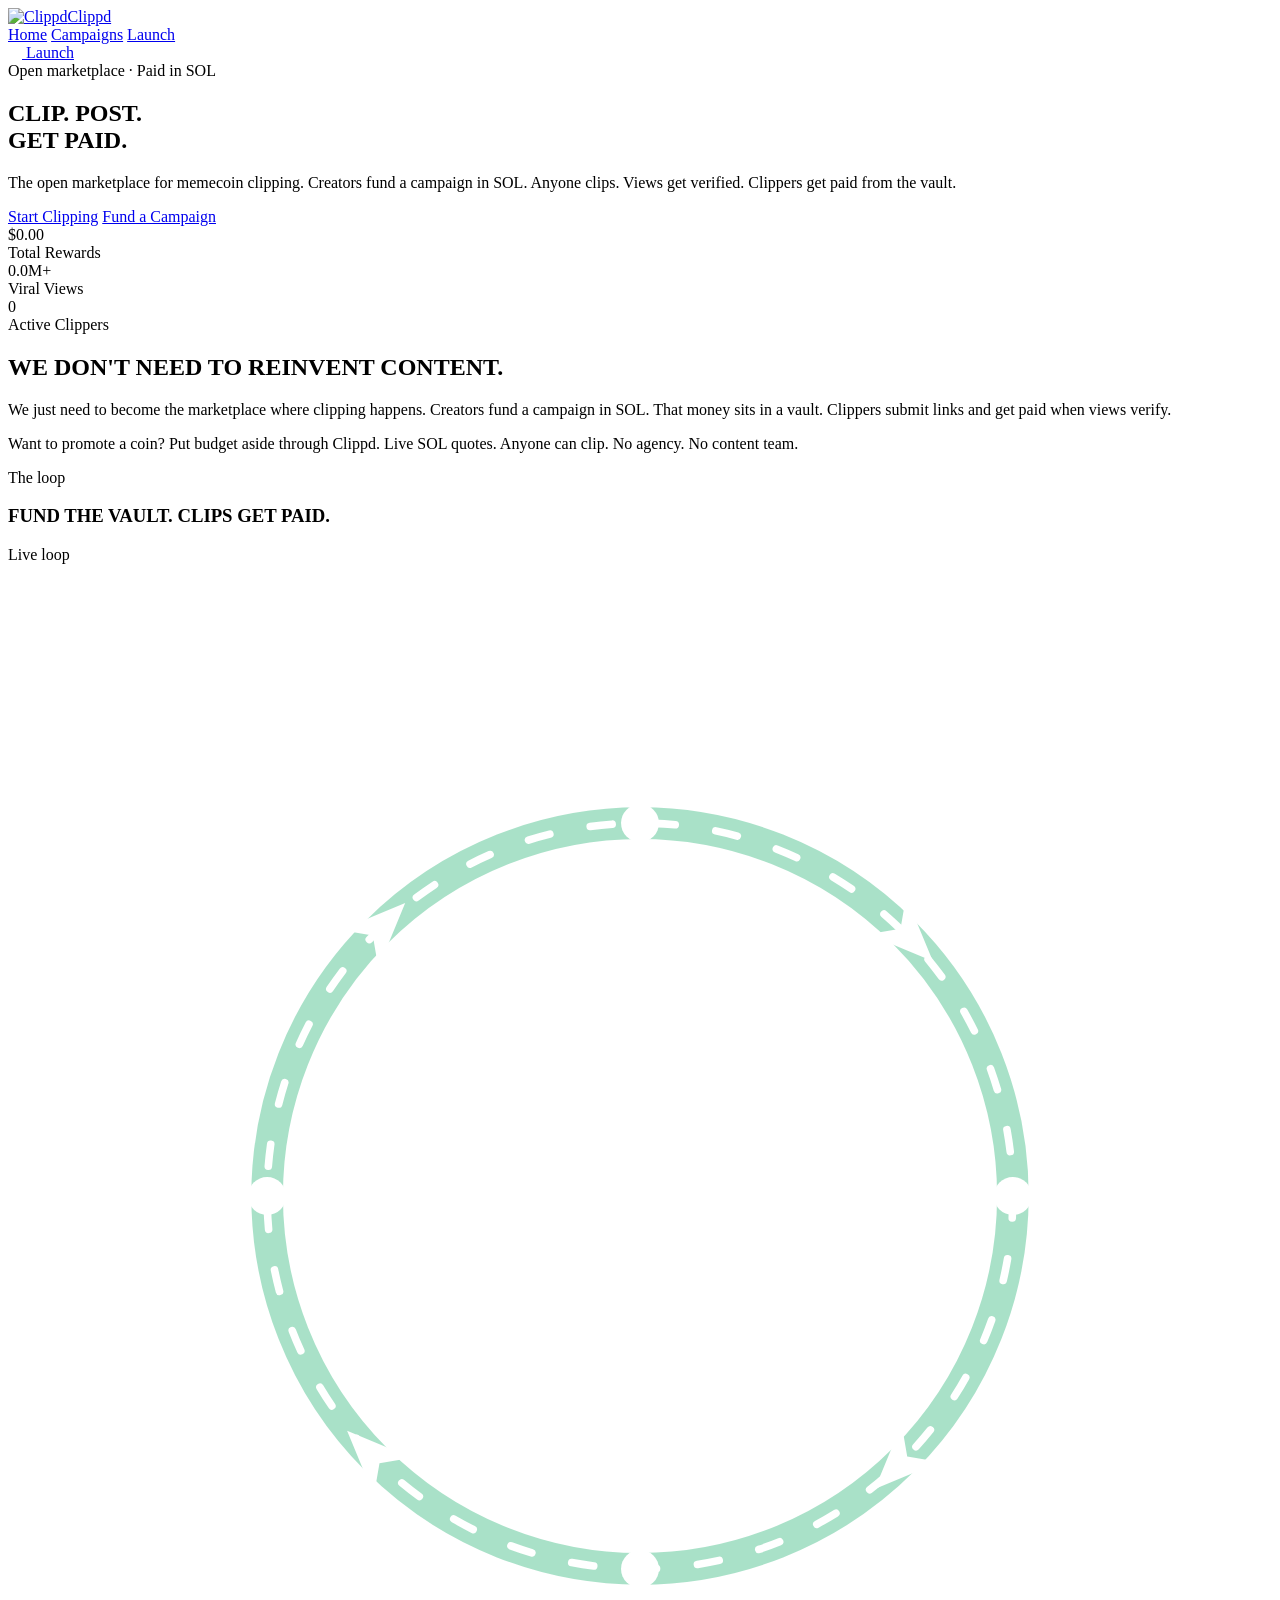
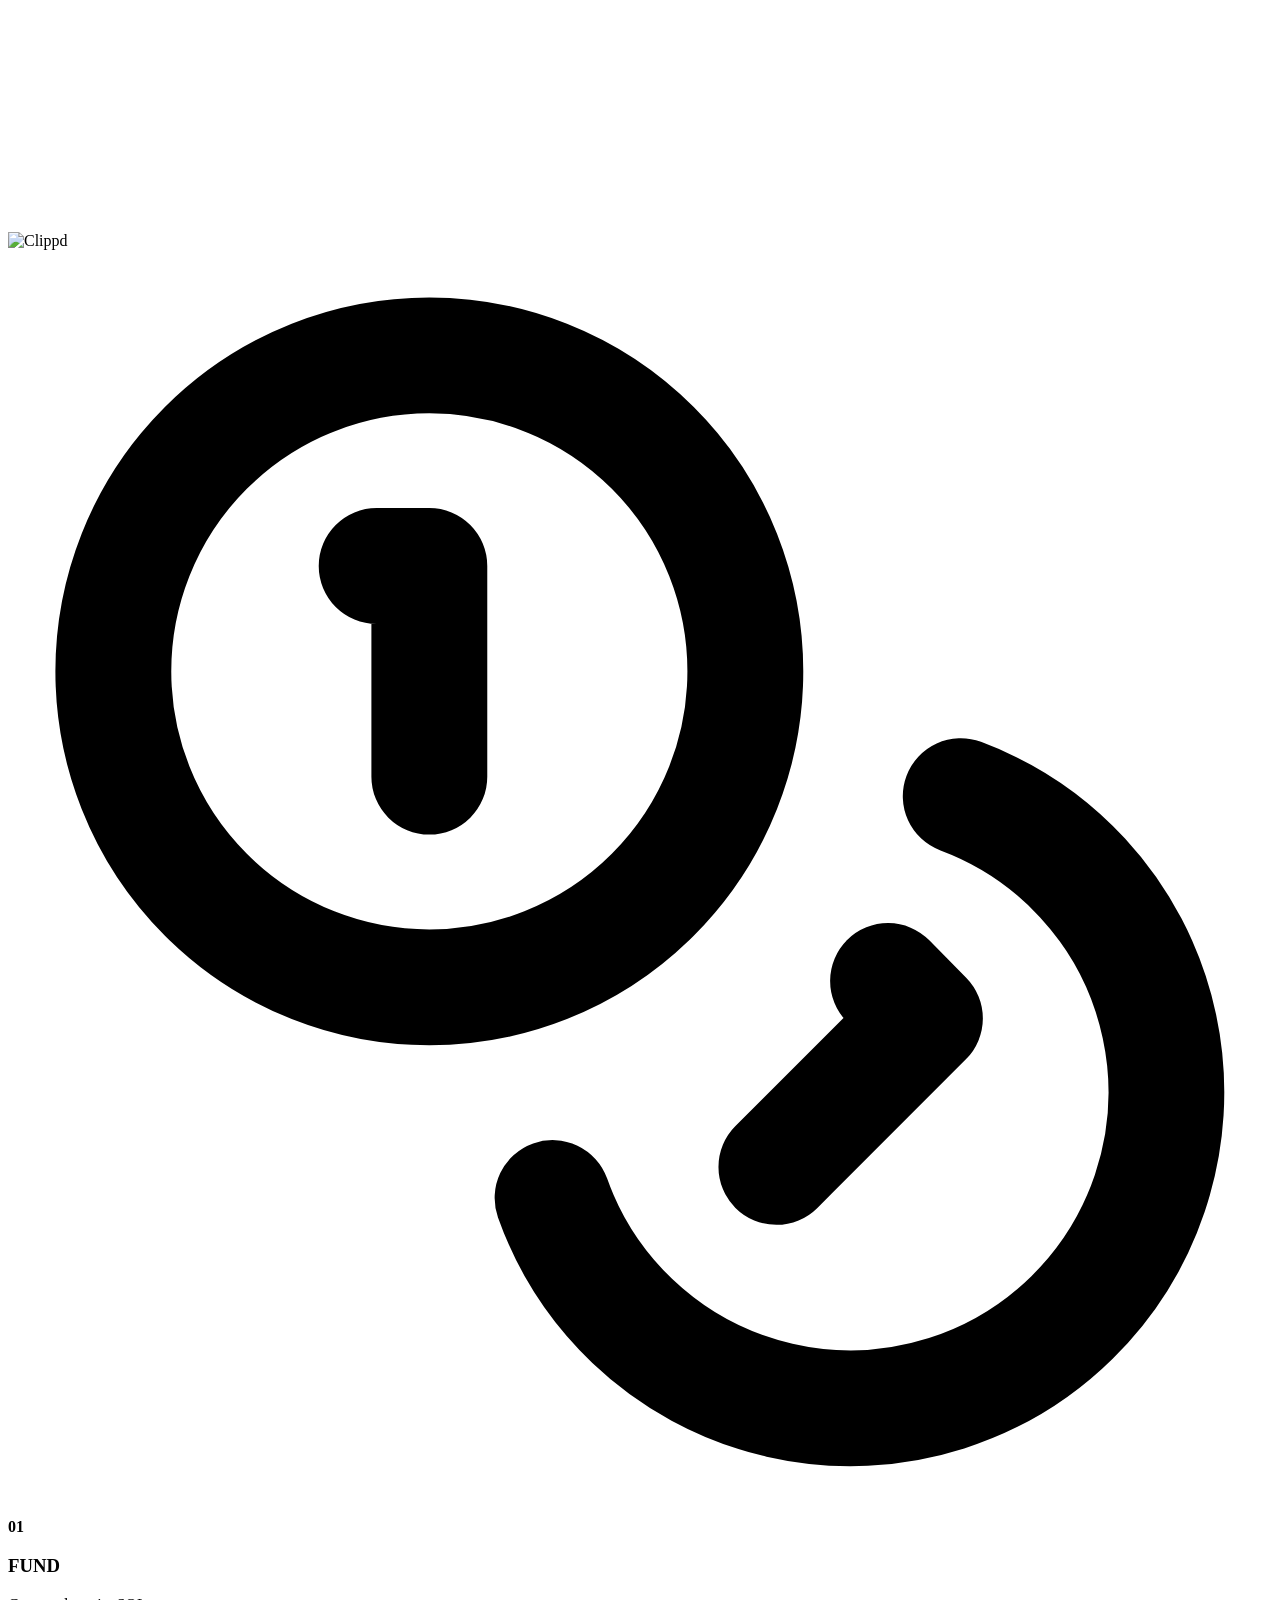
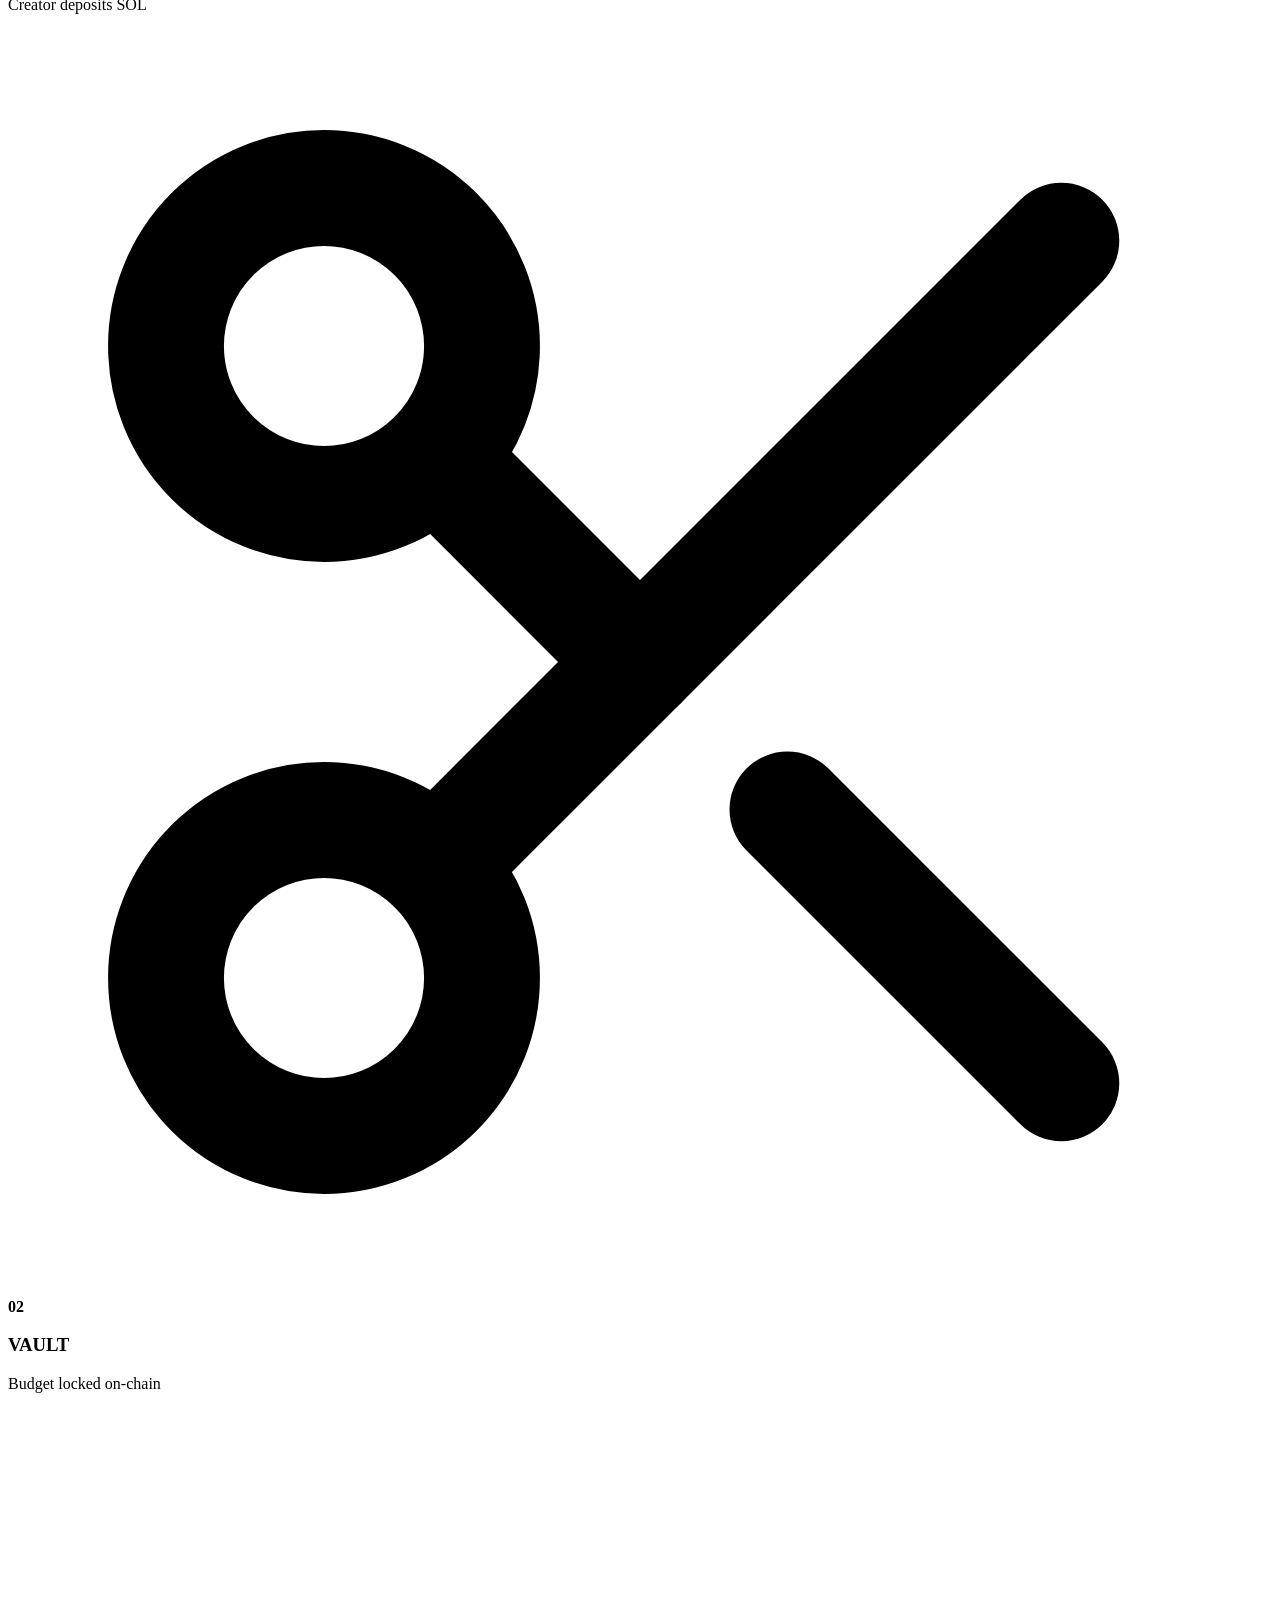
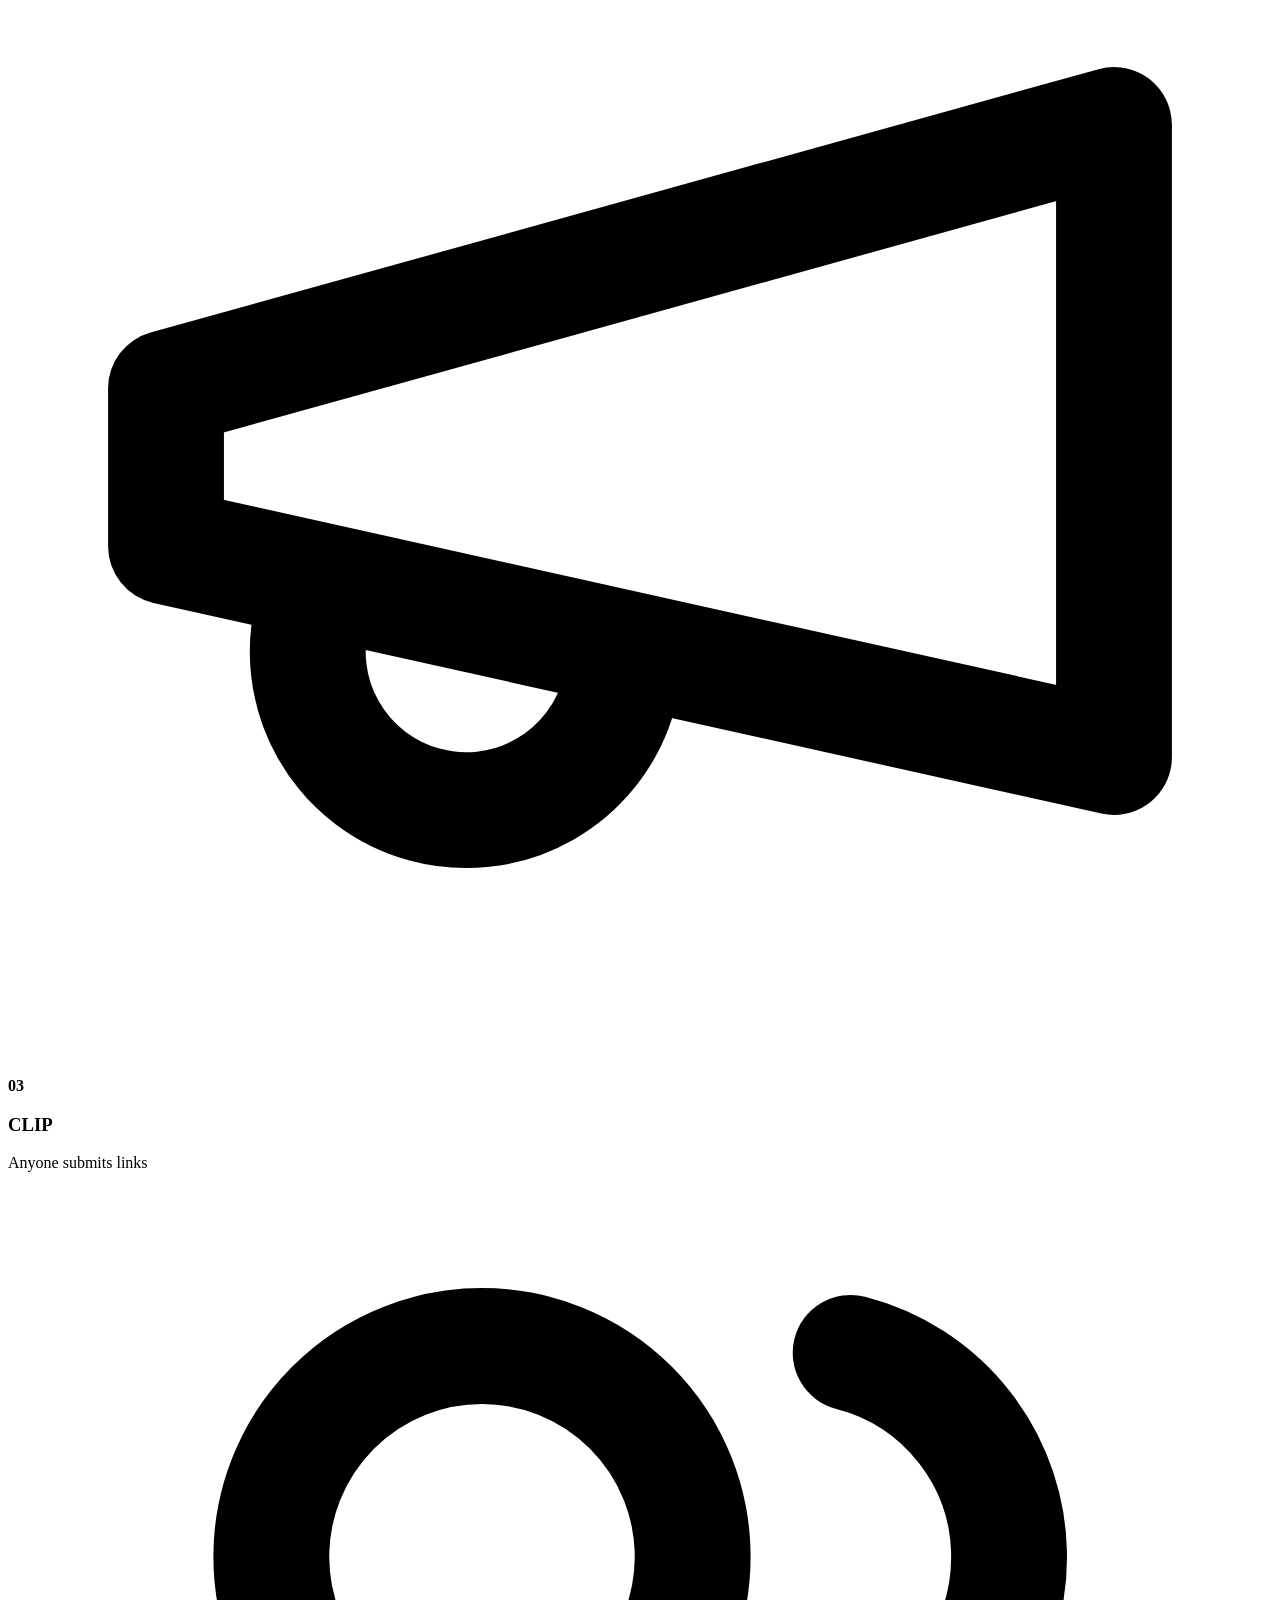
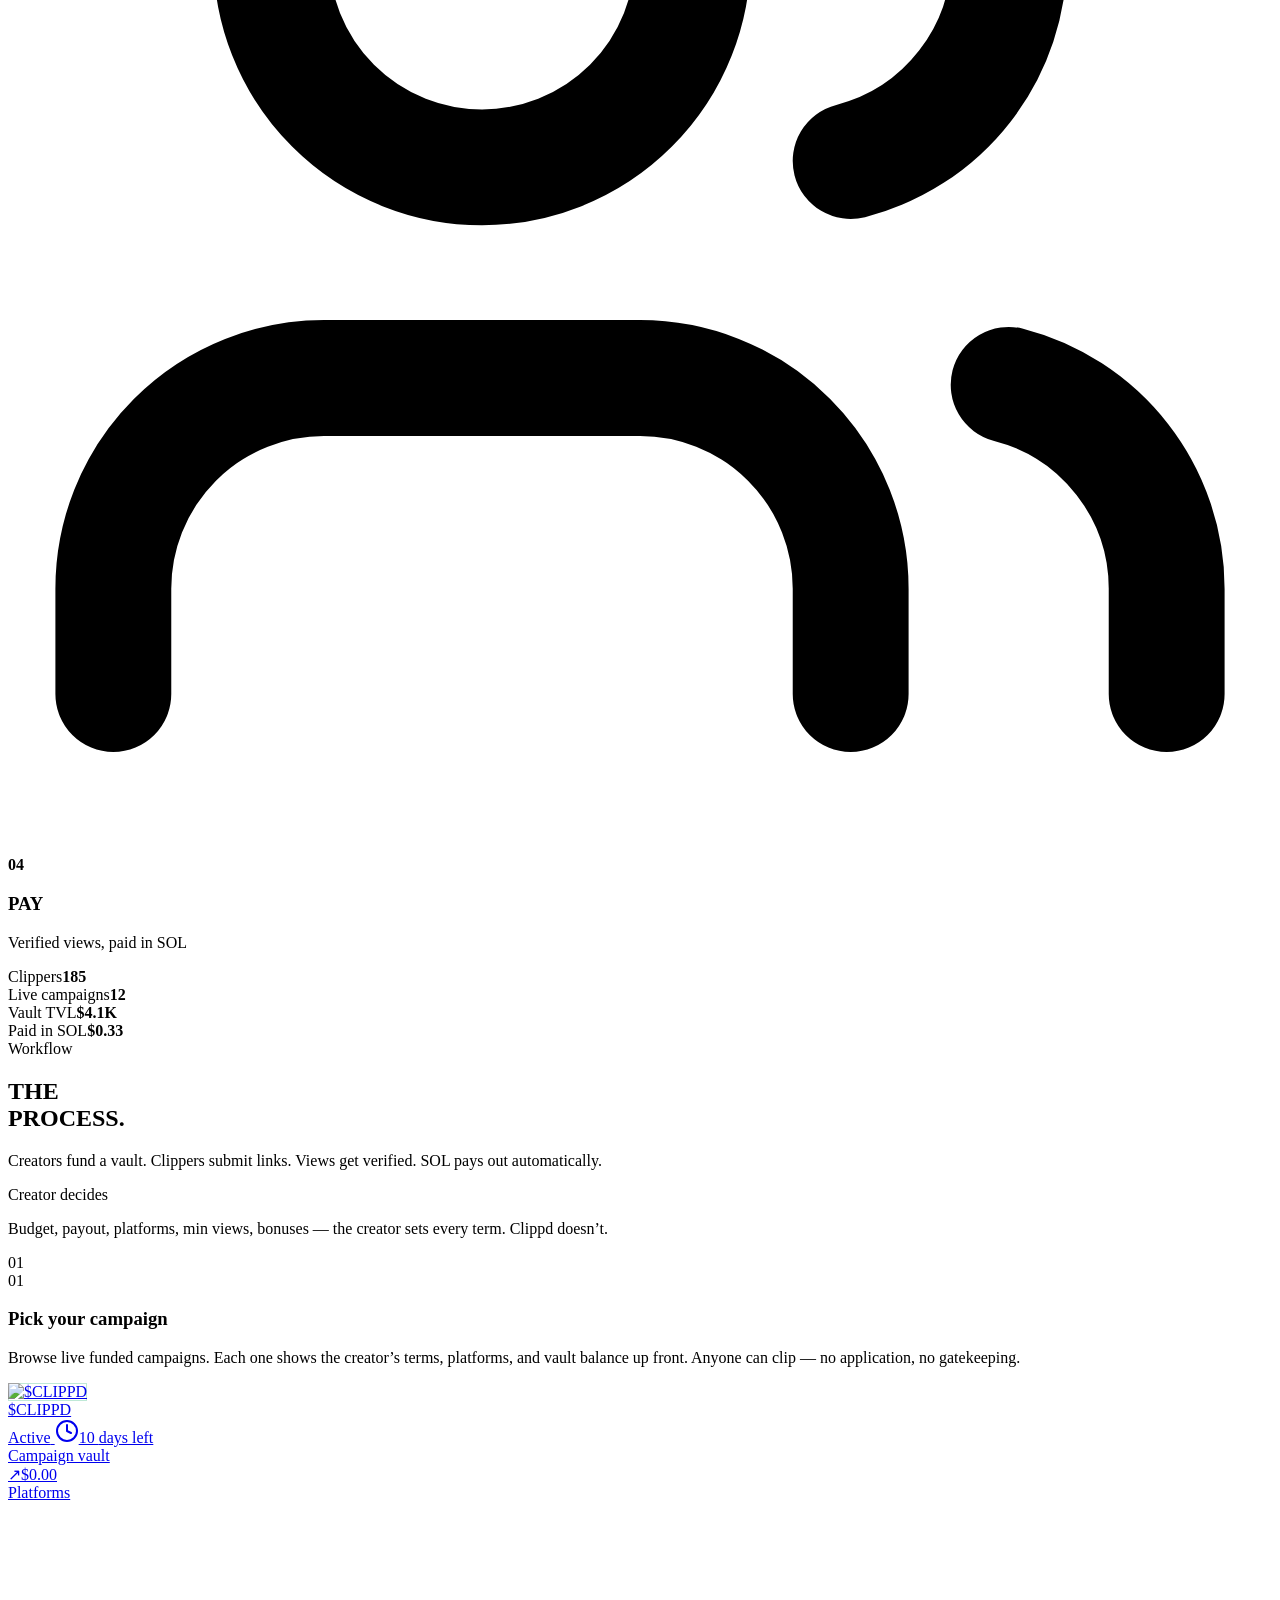
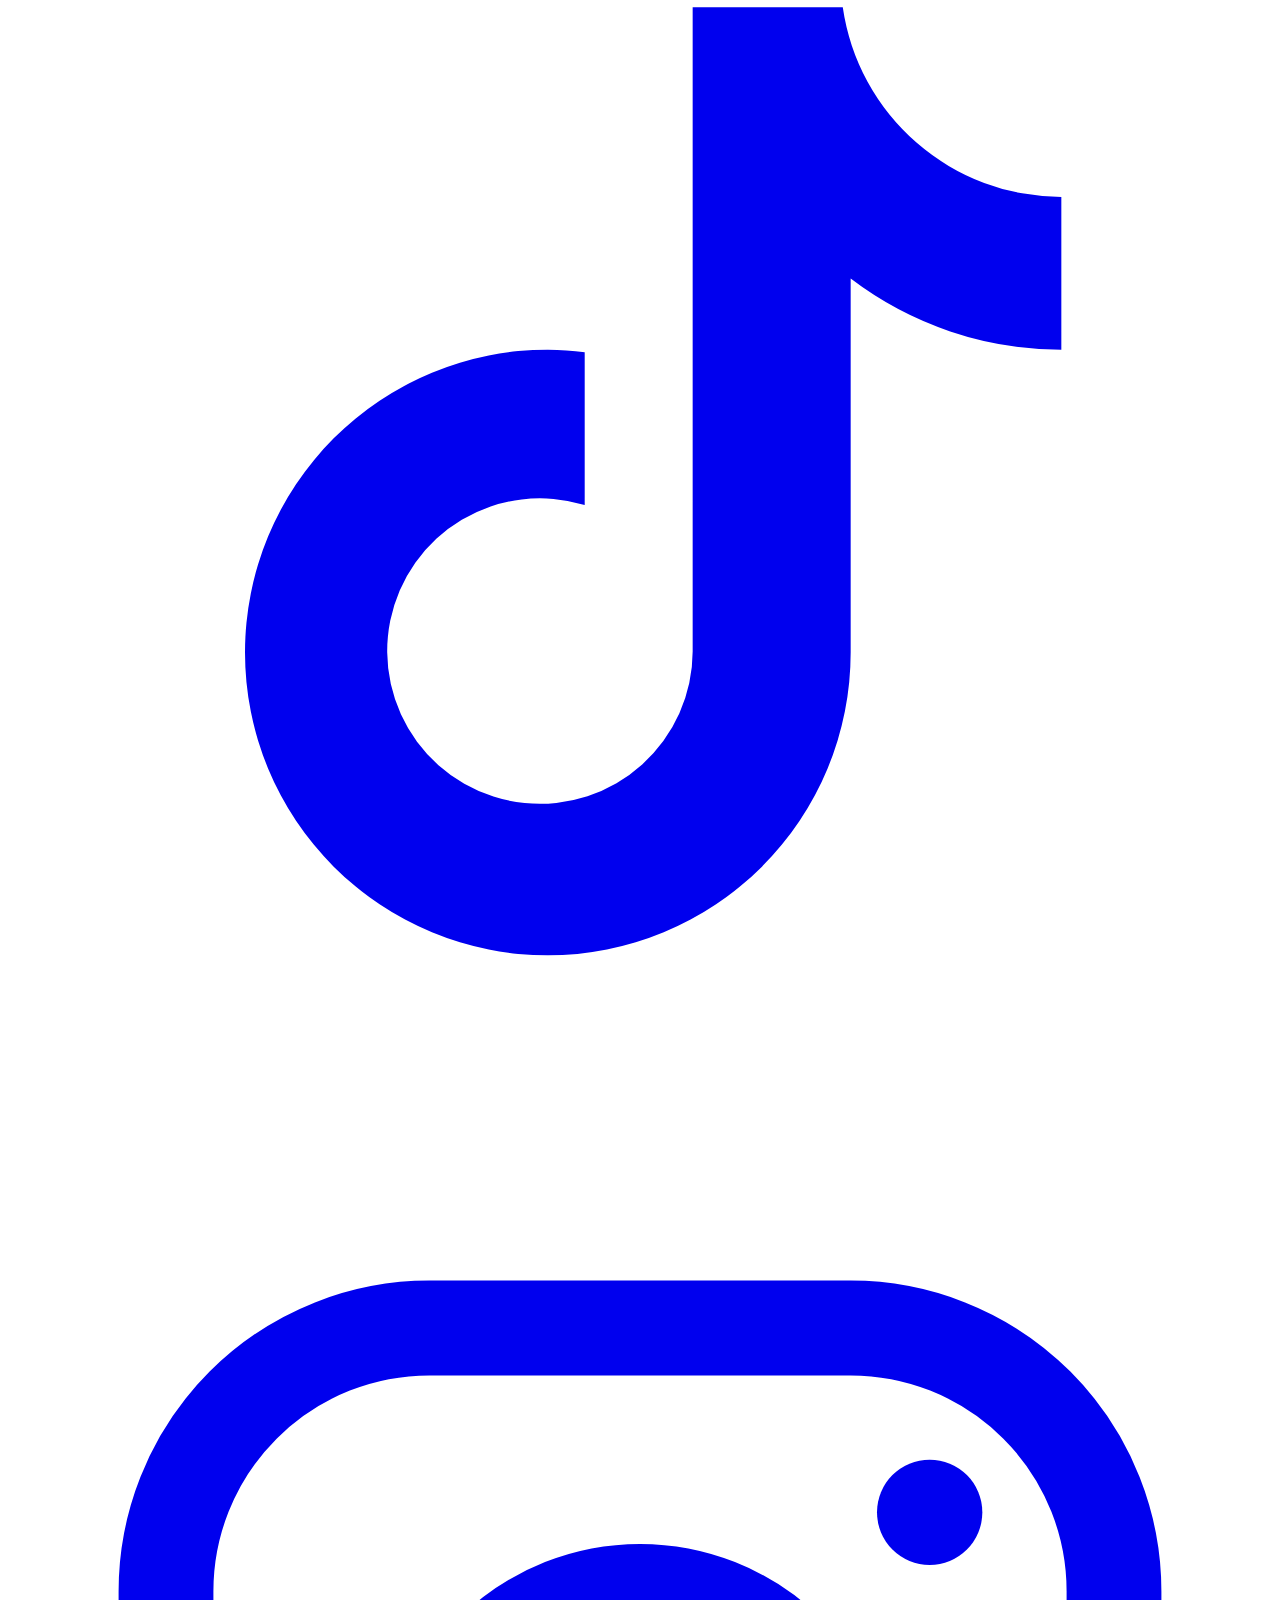
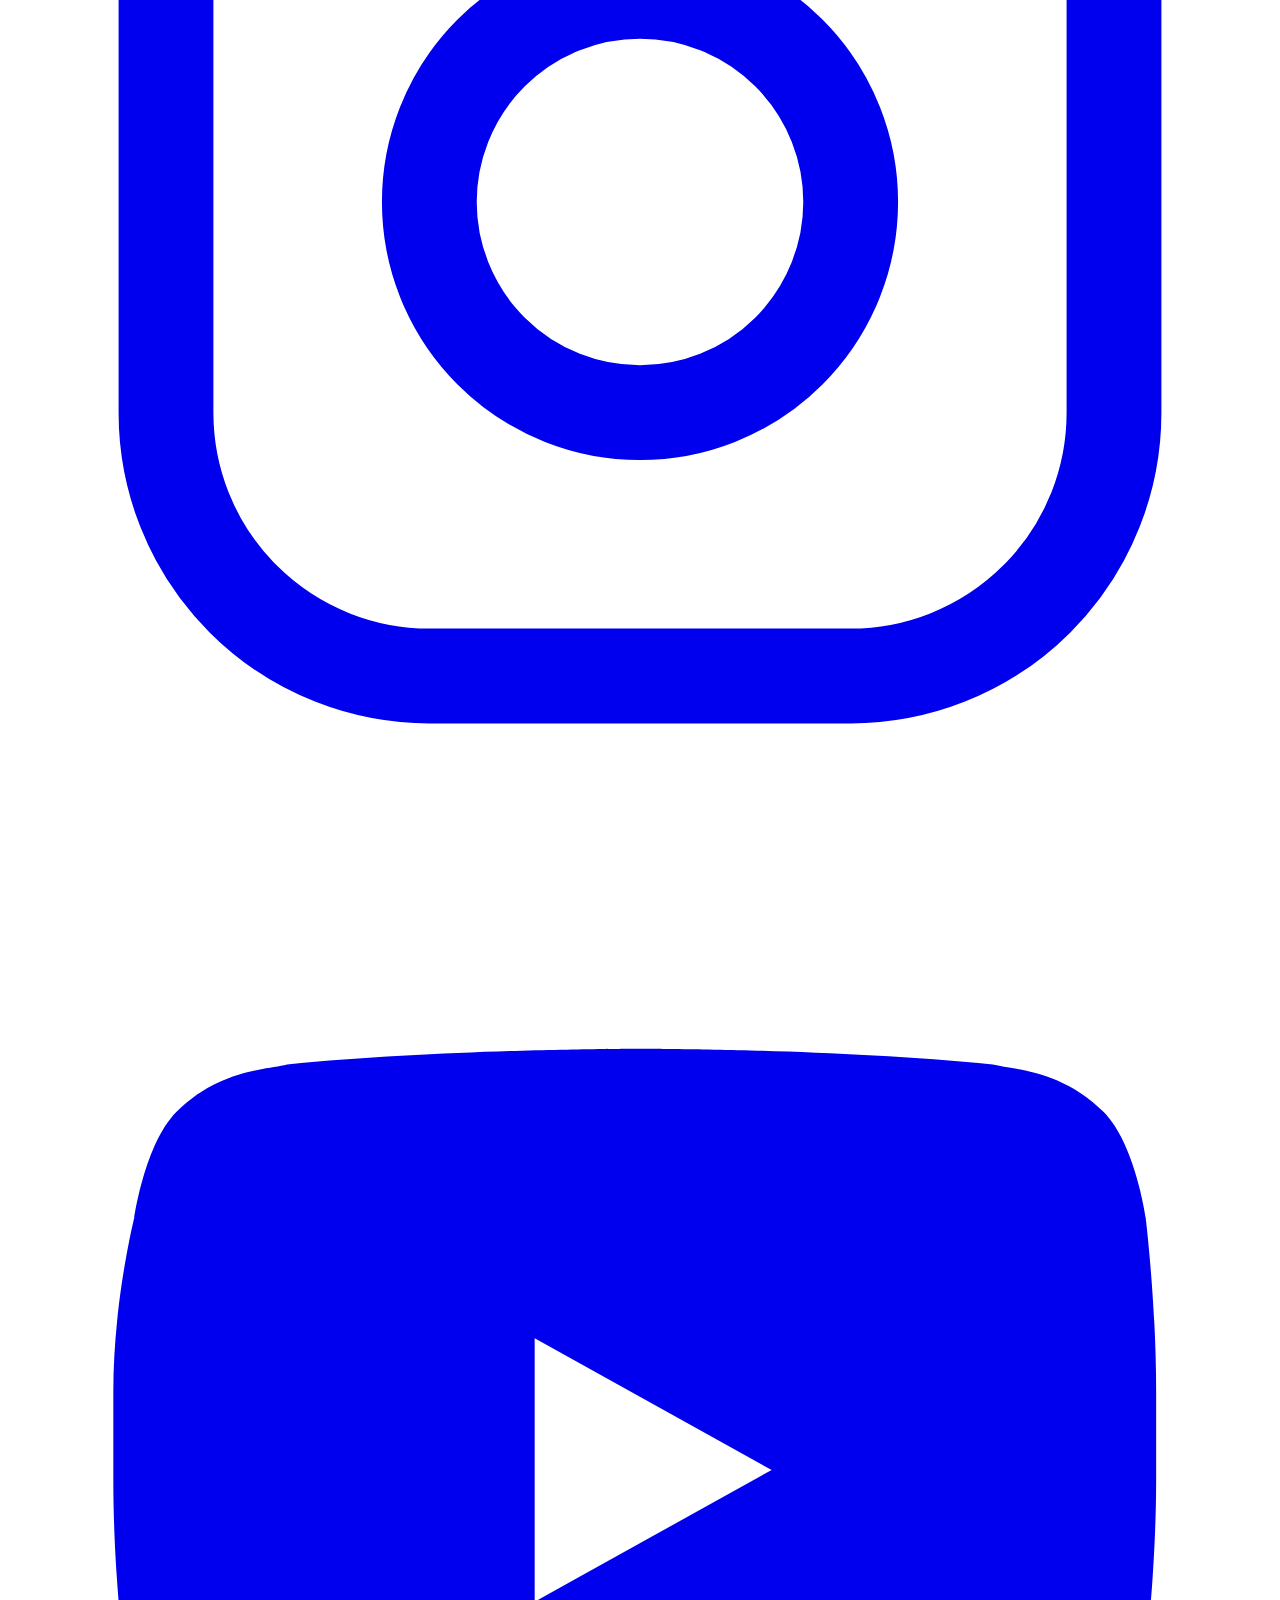
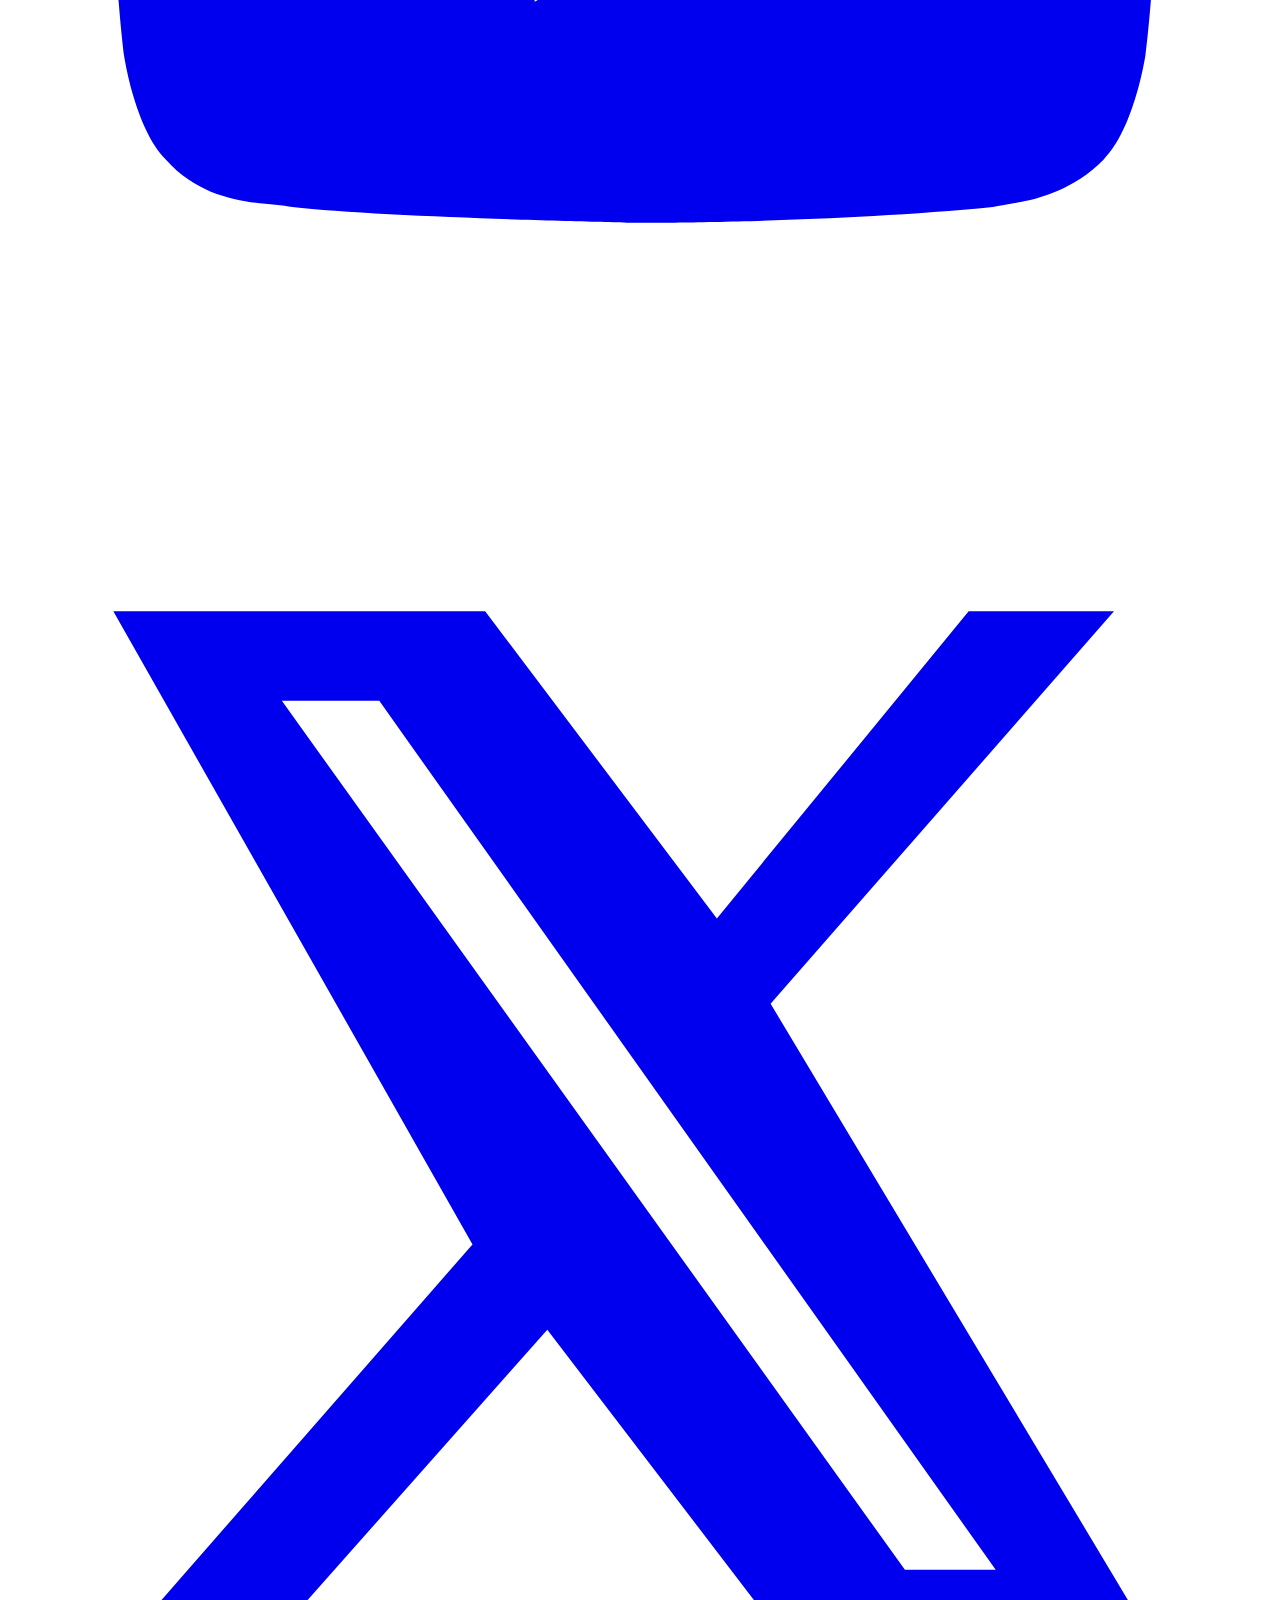
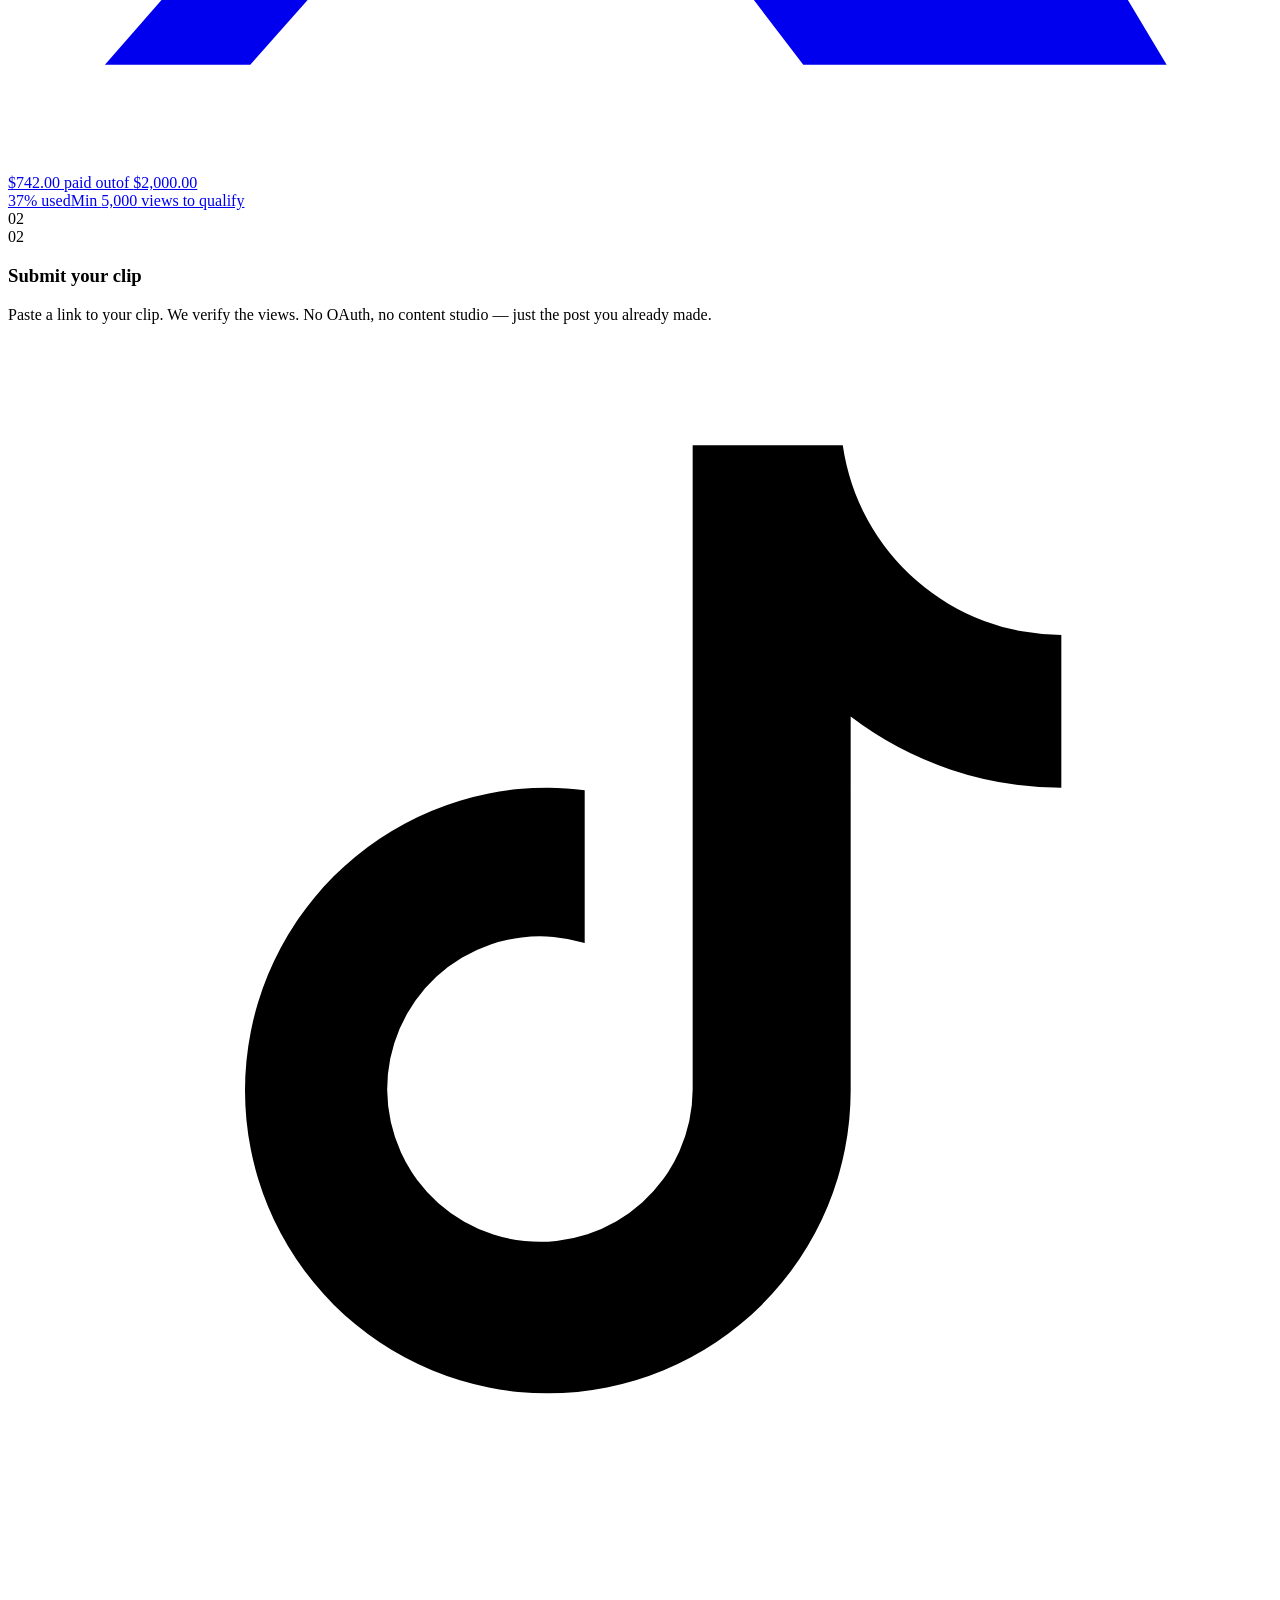
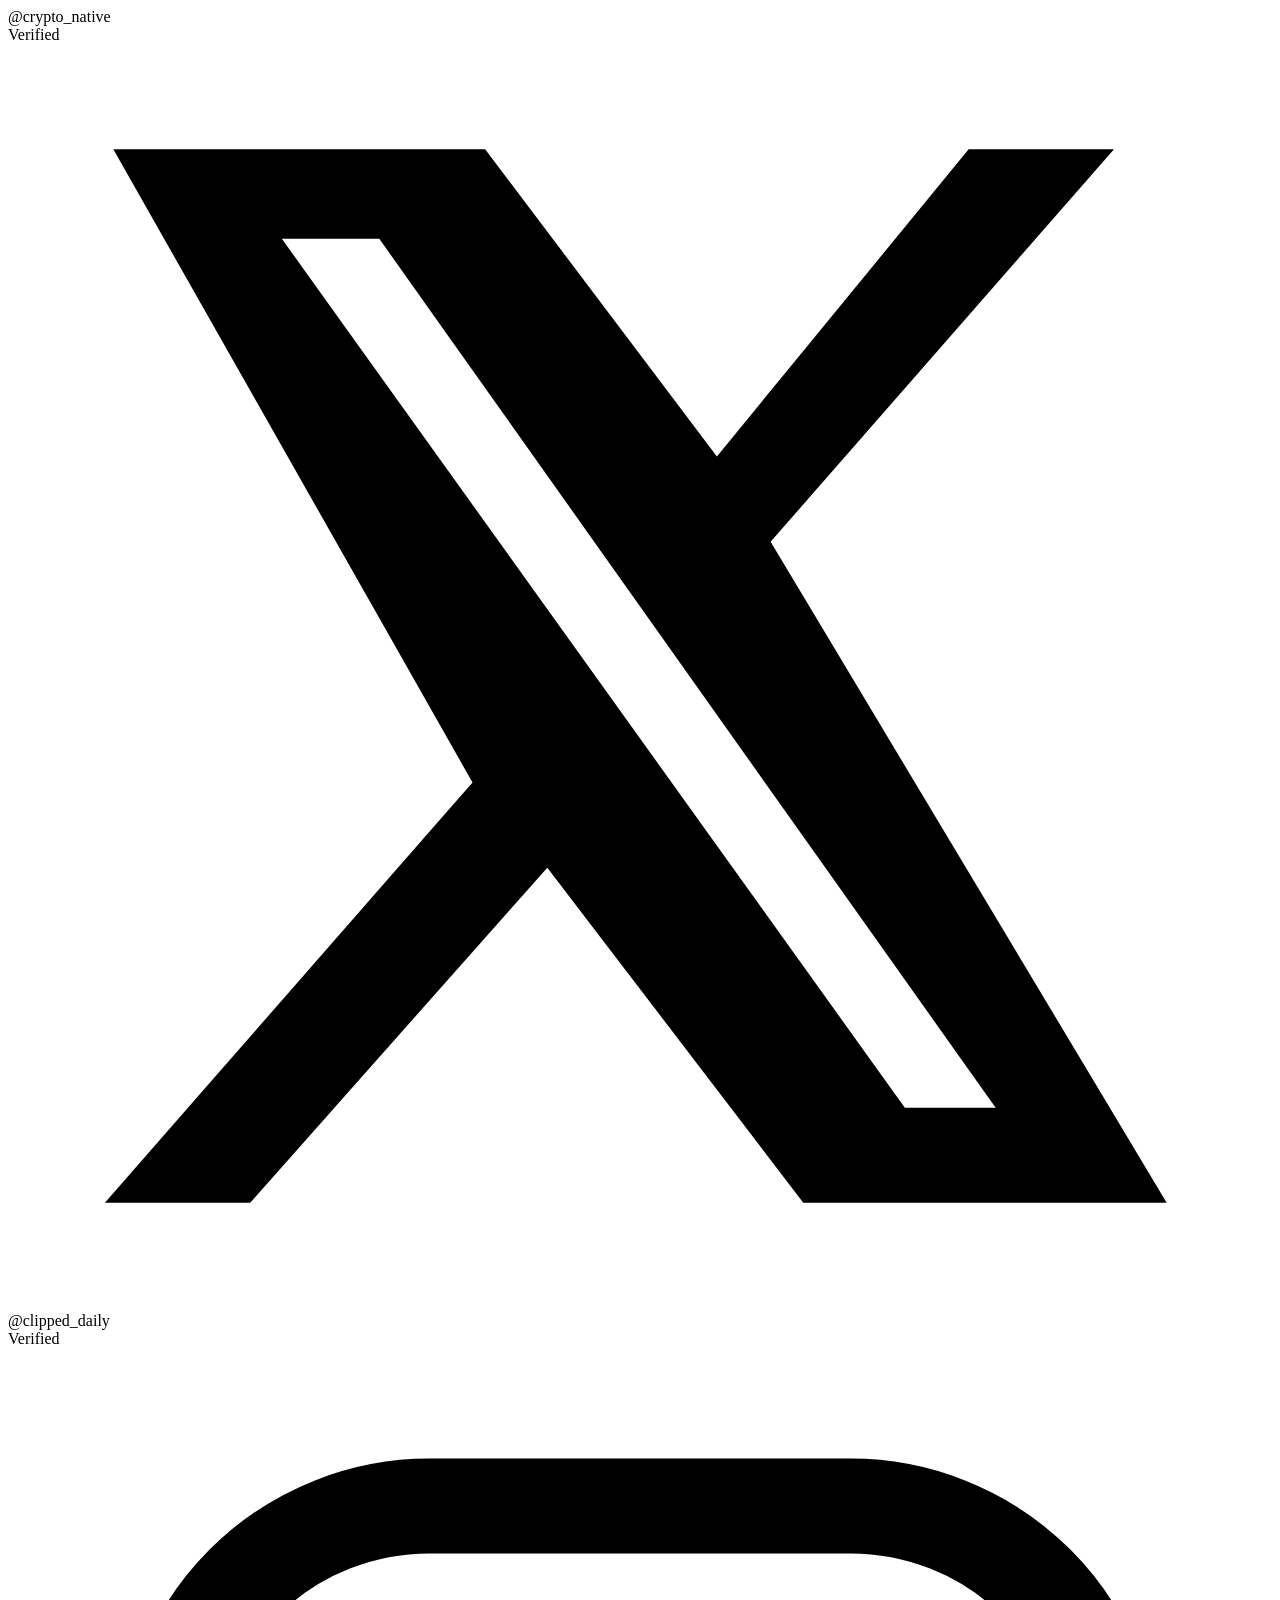
==== onchainclipping.com/onchainclipping.com/index.html @ b51972c8 "campaigns update" ====
<!DOCTYPE html>
<html lang="en">

<head>
    <meta charSet="utf-8" />
    <meta name="viewport" content="width=device-width, initial-scale=1" />
    <link rel="preload" as="image" href="/assets/clippdpfp.png" />
    <link rel="stylesheet" href="/assets/styles-Cb2BMar6.css" data-precedence="default" />
    <link rel="stylesheet" href="/assets/clippd-app.css?v=11" />
    <link rel="stylesheet" href="https://fonts.googleapis.com/css2?family=Plus+Jakarta+Sans:wght@400;500;600;700;800&amp;family=JetBrains+Mono:wght@400;500&amp;display=swap" data-precedence="default" />
    <title>Clippd - The memecoin clipping marketplace</title>
    <meta name="description" content="Fund a campaign in SOL. Anyone clips. Views get verified. Clippers get paid from the vault." />
    <link rel="canonical" href="https://getclippd.fun/" />
    <meta property="og:url" content="https://getclippd.fun/" />
    <meta property="og:title" content="Clippd - The memecoin clipping marketplace" />
    <meta property="og:description" content="Open marketplace for memecoin clipping. Creators fund campaigns in SOL. Clippers submit links and get paid." />
    <meta property="og:type" content="website" />
    <meta property="og:site_name" content="Clippd" />
    <meta name="twitter:card" content="summary_large_image" />
    <meta name="twitter:site" content="@clippdpump" />
    <meta name="twitter:creator" content="@clippdpump" />
    <link rel="icon" href="/assets/clippdpfp.png" type="image/png" />
    <link rel="preconnect" href="https://fonts.googleapis.com" />
    <link rel="preconnect" href="https://fonts.gstatic.com" crossorigin="anonymous" />
    <meta name="twitter:title" content="Clippd - The memecoin clipping marketplace">
    <meta name="twitter:description" content="Fund a campaign in SOL. Anyone clips. Views get verified. Clippers get paid from the vault.">
    <meta property="og:image" content="https://getclippd.fun/assets/clippdpfp.png">
    <meta name="twitter:image" content="https://getclippd.fun/assets/clippdpfp.png">
</head>

<body>
    <div class="min-h-screen">
        <header class="mk-nav">
            <div class="mk-nav-inner">
                <a class="mk-brand" href="/"><img src="/assets/clippdpfp.png" alt="Clippd" width="36" height="36"/>Clippd</a>
                <div class="mk-sep"></div>
                <nav class="mk-links">
                    <a class="on" href="/">Home</a>
                    <a href="/campaigns">Campaigns</a>
                    <a href="/launch">Launch</a>
                </nav>
                <div class="mk-nav-right">
                    <a class="mk-x" href="https://x.com/clippdpump" target="_blank" rel="noopener" aria-label="Clippd on X">
                      <img src="/assets/platforms/x.svg" alt="" width="14" height="14"/>
                    </a>
                    <span data-wallet-slot></span>
                    <a class="mk-cta" href="/launch">Launch</a>
                </div>
            </div>
        </header>
    <section class="relative overflow-hidden">
        <div class="grid-bg absolute inset-0 -z-10"></div>
        <div class="pointer-events-none absolute -top-40 left-1/2 -z-10 h-[560px] w-[900px] -translate-x-1/2 rounded-full opacity-40 blur-[130px]" style="background:radial-gradient(circle, var(--primary), transparent 60%)"></div>
        <div class="home-hero mx-auto max-w-7xl px-6 text-center">
                <div class="mx-auto inline-flex items-center gap-2 rounded-full border border-hairline bg-surface/60 px-3 py-1 text-[10px] font-bold uppercase tracking-[0.2em] text-muted-foreground backdrop-blur"><span class="pulse-dot h-1.5 w-1.5 rounded-full bg-primary shadow-[0_0_10px_var(--accent-glow)]"></span>Open marketplace · Paid in SOL</div>
                <h1 class="mx-auto max-w-5xl font-display text-5xl font-extrabold leading-[0.94] tracking-tighter sm:text-6xl md:text-7xl xl:text-8xl">CLIP. POST.<br/><span class="text-brand-dark">GET PAID.</span></h1>
                <p class="mx-auto max-w-2xl text-base leading-relaxed text-muted-foreground sm:text-lg">The open marketplace for memecoin clipping. Creators fund a campaign in SOL. Anyone clips. Views get verified. Clippers get paid from the vault.</p>
                <div class="home-hero-ctas flex flex-col items-center justify-center gap-3 sm:flex-row">
                    <a href="/campaigns" class="group inline-flex items-center justify-center gap-2 rounded-2xl bg-primary px-8 py-4 text-base font-bold text-primary-foreground shadow-[0_0_40px_var(--accent-glow)] transition-all hover:scale-[1.02]">Start Clipping</a>
                    <a href="/launch" class="inline-flex items-center justify-center gap-2 rounded-2xl border border-hairline bg-surface px-8 py-4 text-base font-bold transition-all hover:border-primary/40">Fund a Campaign</a>
                </div>
                <div class="home-hero-stats mx-auto grid max-w-3xl grid-cols-3 gap-6 border-t border-hairline sm:gap-10">
                        <div>
                            <div class="tabular text-3xl font-extrabold tracking-tighter sm:text-4xl"><span>$0.00</span></div>
                            <div class="mt-1 text-[10px] font-bold uppercase tracking-[0.2em] text-muted-foreground">Total Rewards</div>
                        </div>
                        <div>
                            <div class="tabular text-3xl font-extrabold tracking-tighter sm:text-4xl"><span>0.0M+</span></div>
                            <div class="mt-1 text-[10px] font-bold uppercase tracking-[0.2em] text-muted-foreground">Viral Views</div>
                        </div>
                        <div>
                            <div class="tabular text-3xl font-extrabold tracking-tighter sm:text-4xl"><span>0</span></div>
                            <div class="mt-1 text-[10px] font-bold uppercase tracking-[0.2em] text-muted-foreground">Active Clippers</div>
                        </div>
                </div>
        </div>
    </section>
    <section class="flywheel-band" id="flywheel">
        <div class="home-band mx-auto max-w-6xl px-6">
            <h2 class="max-w-5xl font-display text-4xl font-extrabold leading-[.95] tracking-tighter sm:text-5xl md:text-6xl">WE DON&#x27;T NEED TO REINVENT CONTENT.</h2>
            <p class="mt-6 max-w-4xl text-base font-semibold leading-relaxed text-white/95 sm:text-lg">We just need to become the marketplace where clipping happens. Creators fund a campaign in SOL. That money sits in a vault. Clippers submit links and get paid when views verify.</p>
            <p class="mt-5 max-w-4xl text-sm leading-relaxed text-white/80 sm:text-base">Want to promote a coin? Put budget aside through Clippd. Live SOL quotes. Anyone can clip. No agency. No content team.</p>
            <div class="flywheel-card mt-10">
                <div class="mb-5 flex flex-wrap items-start justify-between gap-4">
                    <div>
                        <div class="text-[10px] font-bold uppercase tracking-[0.28em] text-white/70">The loop</div>
                        <h3 class="mt-2 max-w-lg font-display text-2xl font-extrabold leading-none tracking-tighter sm:text-3xl">FUND THE VAULT. CLIPS GET PAID.</h3>
                    </div>
                    <div class="inline-flex items-center gap-2 rounded-full bg-white px-3.5 py-1.5 text-[11px] font-extrabold uppercase tracking-[0.16em] text-[#2c8862]"><span class="pulse-dot h-1.5 w-1.5 rounded-full bg-[#40bd85]"></span>Live loop</div>
                </div>
                <div class="flywheel-stage">
                    <div class="flywheel-well"></div>
                    <svg class="flywheel-orbit" viewBox="0 0 400 400" aria-hidden="true">
                        <circle cx="200" cy="200" r="118" fill="none" stroke="rgba(64,189,133,0.45)" stroke-width="10"></circle>
                        <g class="flywheel-arms">
                            <circle cx="200" cy="200" r="118" fill="none" stroke="#fff" stroke-width="2.4" stroke-dasharray="7 13" stroke-linecap="round"></circle>
                            <g stroke="#fff" stroke-width="3" stroke-linecap="round">
                                <line x1="200" y1="156" x2="200" y2="92"></line>
                                <line x1="244" y1="200" x2="308" y2="200"></line>
                                <line x1="200" y1="244" x2="200" y2="308"></line>
                                <line x1="156" y1="200" x2="92" y2="200"></line>
                            </g>
                            <g fill="#fff">
                                <circle cx="200" cy="82" r="6"></circle>
                                <circle cx="318" cy="200" r="6"></circle>
                                <circle cx="200" cy="318" r="6"></circle>
                                <circle cx="82" cy="200" r="6"></circle>
                            </g>
                            <g fill="#fff">
                                <g transform="translate(283.5 116.5) rotate(135)"><path d="M0 -13 L8.5 7.5 L0 1.5 L-8.5 7.5 Z"></path></g>
                                <g transform="translate(283.5 283.5) rotate(225)"><path d="M0 -13 L8.5 7.5 L0 1.5 L-8.5 7.5 Z"></path></g>
                                <g transform="translate(116.5 283.5) rotate(315)"><path d="M0 -13 L8.5 7.5 L0 1.5 L-8.5 7.5 Z"></path></g>
                                <g transform="translate(116.5 116.5) rotate(45)"><path d="M0 -13 L8.5 7.5 L0 1.5 L-8.5 7.5 Z"></path></g>
                            </g>
                        </g>
                    </svg>
                    <div class="flywheel-halo"></div>
                    <div class="flywheel-hub"><img src="/assets/clippdpfp.png" alt="Clippd" /></div>
                    <div class="flywheel-node flywheel-node-n">
                        <div class="flywheel-node-ico"><svg viewBox="0 0 24 24" fill="none" stroke="currentColor" stroke-width="2.2" stroke-linecap="round" stroke-linejoin="round"><circle cx="8" cy="8" r="6"/><path d="M18.09 10.37A6 6 0 1 1 10.34 18"/><path d="M7 6h1v4"/><path d="m16.71 13.88.7.71-2.82 2.82"/></svg></div>
                        <div><b>01</b><h3>FUND</h3><p>Creator deposits SOL</p></div>
                    </div>
                    <div class="flywheel-node flywheel-node-e">
                        <div class="flywheel-node-ico"><svg viewBox="0 0 24 24" fill="none" stroke="currentColor" stroke-width="2.2" stroke-linecap="round" stroke-linejoin="round"><circle cx="6" cy="6" r="3"/><path d="M8.12 8.12 12 12"/><path d="M20 4 8.12 15.88"/><circle cx="6" cy="18" r="3"/><path d="M14.8 14.8 20 20"/></svg></div>
                        <div><b>02</b><h3>VAULT</h3><p>Budget locked on-chain</p></div>
                    </div>
                    <div class="flywheel-node flywheel-node-s">
                        <div class="flywheel-node-ico"><svg viewBox="0 0 24 24" fill="none" stroke="currentColor" stroke-width="2.2" stroke-linecap="round" stroke-linejoin="round"><path d="m3 11 18-5v12L3 14v-3z"/><path d="M11.6 16.8a3 3 0 1 1-5.8-1.6"/></svg></div>
                        <div><b>03</b><h3>CLIP</h3><p>Anyone submits links</p></div>
                    </div>
                    <div class="flywheel-node flywheel-node-w">
                        <div class="flywheel-node-ico"><svg viewBox="0 0 24 24" fill="none" stroke="currentColor" stroke-width="2.2" stroke-linecap="round" stroke-linejoin="round"><path d="M16 21v-2a4 4 0 0 0-4-4H6a4 4 0 0 0-4 4v2"/><circle cx="9" cy="7" r="4"/><path d="M22 21v-2a4 4 0 0 0-3-3.87"/><path d="M16 3.13a4 4 0 0 1 0 7.75"/></svg></div>
                        <div><b>04</b><h3>PAY</h3><p>Verified views, paid in SOL</p></div>
                    </div>
                </div>
            </div>
            <div class="mt-5 grid grid-cols-2 gap-3 md:grid-cols-4 md:gap-4">
                <div class="flywheel-stat"><span>Clippers</span><strong>185</strong></div>
                <div class="flywheel-stat"><span>Live campaigns</span><strong>12</strong></div>
                <div class="flywheel-stat"><span>Vault TVL</span><strong>$4.1K</strong></div>
                <div class="flywheel-stat"><span>Paid in SOL</span><strong>$0.33</strong></div>
            </div>
        </div>
    </section>
    <section id="how" class="border-t border-hairline">
        <div class="home-process mx-auto grid max-w-7xl gap-10 px-6 lg:grid-cols-[400px_1fr]">
            <div class="lg:sticky lg:top-24 lg:h-fit"><span class="text-[10px] font-bold uppercase tracking-[0.3em] text-muted-foreground">Workflow</span>
                <h2 class="mt-5 font-display text-4xl font-extrabold italic leading-none tracking-tighter sm:text-5xl">THE<br/>PROCESS.</h2>
                <p class="mt-5 max-w-md leading-relaxed text-muted-foreground">Creators fund a vault. Clippers submit links. Views get verified. SOL pays out automatically.</p>
                <div class="mt-6 rounded-3xl border border-hairline bg-surface/50 p-5"><span class="text-[10px] font-bold uppercase tracking-[0.2em] text-muted-foreground">Creator decides</span>
                    <p class="mt-3 text-sm leading-relaxed text-muted-foreground">Budget, payout, platforms, min views, bonuses — the creator sets every term. Clippd doesn’t.</p>
                </div>
            </div>
            <div class="relative">
                <div class="absolute bottom-0 left-8 top-0 hidden w-px bg-hairline md:block"></div>
                <div class="relative home-step last:pb-0">
                    <div class="mb-5 hidden h-12 w-12 items-center justify-center rounded-2xl border-2 border-hairline bg-background font-display text-lg font-extrabold md:absolute md:left-0 md:top-0 md:flex">01</div>
                    <div class="mb-8 md:hidden"><span class="rounded-lg border border-hairline bg-surface px-3 py-1 font-display text-xs font-extrabold">01</span></div>
                    <h3 class="mb-3 font-display text-2xl font-extrabold tracking-tight">Pick your campaign</h3>
                    <p class="mb-6 max-w-lg leading-relaxed text-muted-foreground">Browse live funded campaigns. Each one shows the creator’s terms, platforms, and vault balance up front. Anyone can clip — no application, no gatekeeping.</p>
                    <div class="grid max-w-md gap-4">
                        <a href="/campaigns" class="glass-card glass-card-hover block p-5">
                            <div class="flex items-start gap-3"><img src="/assets/clippdpfp.png" alt="$CLIPPD" class="h-11 w-11 shrink-0 rounded-xl object-cover" style="box-shadow:inset 0 0 0 1px #40bd8555" />
                                <div class="min-w-0 flex-1">
                                    <div class="truncate text-[15px] font-semibold tracking-tight">$CLIPPD</div>
                                    <div class="mt-1 flex items-center gap-2"><span class="inline-flex items-center gap-1 rounded-full bg-emerald-500/12 px-2 py-0.5 text-[10px] font-semibold text-emerald-600 dark:text-emerald-400 ring-1 ring-inset ring-emerald-500/25"><span class="h-1 w-1 rounded-full bg-emerald-500 pulse-dot"></span>Active</span>
                                        <span
                                            class="inline-flex items-center gap-1 text-[11px] text-muted-foreground tabular"><svg xmlns="http://www.w3.org/2000/svg" width="24" height="24" viewBox="0 0 24 24" fill="none" stroke="currentColor" stroke-width="2" stroke-linecap="round" stroke-linejoin="round" class="lucide lucide-clock h-3 w-3"
                                                aria-hidden="true"><circle cx="12" cy="12" r="10"></circle><path d="M12 6v6l4 2"></path></svg>10
                                            <!-- -->days left</span>
                                    </div>
                                </div>
                            </div>
                            <div
                                class="mt-5">
                                <div class="text-[11px] font-medium uppercase tracking-[0.14em] text-muted-foreground">Campaign vault</div>
                                <div class="mt-1 flex items-baseline gap-2 tabular text-3xl font-bold tracking-tight text-emerald-500"><span class="text-lg">↗</span><span>$0.00</span></div>
                    </div>
                    <div class="mt-4">
                        <div class="text-[11px] font-medium uppercase tracking-[0.14em] text-muted-foreground">Platforms</div>
                        <div class="mt-2 flex items-center gap-2.5 text-muted-foreground"><svg viewBox="0 0 24 24" fill="currentColor" class="h-4 w-4" aria-hidden="true"><path d="M20 8.5a6.6 6.6 0 0 1-4-1.35v7.1a5.75 5.75 0 1 1-5.75-5.75c.24 0 .47.02.7.05v2.9a2.9 2.9 0 1 0 2.05 2.78V2h2.85a4.2 4.2 0 0 0 4.15 3.6V8.5Z"></path></svg>
                            <svg
                                viewBox="0 0 24 24" fill="none" class="h-4 w-4" aria-hidden="true" stroke="currentColor" stroke-width="1.8">
                                <rect x="3" y="3" width="18" height="18" rx="5"></rect>
                                <circle cx="12" cy="12" r="4"></circle>
                                <circle cx="17.5" cy="6.5" r="1" fill="currentColor" stroke="none"></circle>
                                </svg><svg viewBox="0 0 24 24" fill="currentColor" class="h-4 w-4" aria-hidden="true"><path d="M21.6 7.2s-.2-1.4-.8-2c-.8-.8-1.7-.8-2.1-.9C15.7 4 12 4 12 4s-3.7 0-6.7.3c-.4.1-1.3.1-2.1.9-.6.6-.8 2-.8 2S2 8.8 2 10.5v1.7c0 1.7.2 3.3.2 3.3s.2 1.4.8 2c.8.9 1.9.8 2.4.9 1.7.2 6.6.3 6.6.3s3.7 0 6.7-.3c.4-.1 1.3-.1 2.1-.9.6-.6.8-2 .8-2s.2-1.6.2-3.3v-1.7c0-1.7-.2-3.3-.2-3.3ZM10 14.5v-5l4.5 2.5-4.5 2.5Z"></path></svg>
                                <svg
                                    viewBox="0 0 24 24" fill="currentColor" class="h-4 w-4" aria-hidden="true">
                                    <path d="M18.244 2H21l-6.52 7.45L22 22h-6.9l-4.86-6.36L4.6 22H1.84l6.98-7.98L2 2h7.06l4.4 5.83L18.24 2Zm-1.21 18.2h1.72L7.05 3.7H5.2l11.83 16.5Z"></path>
                                    </svg>
                        </div>
                    </div>
                    <div class="mt-4 border-t border-hairline pt-3">
                        <div class="flex items-baseline justify-between text-[11px] tabular"><span class="text-muted-foreground"><span class="font-semibold text-foreground">$742.00</span> paid out</span><span class="text-muted-foreground">of <span class="font-semibold text-foreground">$2,000.00</span></span>
                        </div>
                        <div class="mt-1.5 h-1.5 w-full overflow-hidden rounded-full bg-surface">
                            <div class="h-full rounded-full bg-primary transition-all" style="width:37%"></div>
                        </div>
                        <div class="mt-1.5 flex items-center justify-between text-[10px] uppercase tracking-wider text-muted-foreground"><span>37<!-- -->% used</span><span>Min <!-- -->5,000<!-- --> views to qualify</span></div>
                    </div>
                    </a>
            </div>
        </div>
        <div class="relative home-step last:pb-0">
            <div class="mb-5 hidden h-12 w-12 items-center justify-center rounded-2xl border-2 border-hairline bg-background font-display text-lg font-extrabold md:absolute md:left-0 md:top-0 md:flex">02</div>
            <div class="mb-8 md:hidden"><span class="rounded-lg border border-hairline bg-surface px-3 py-1 font-display text-xs font-extrabold">02</span></div>
            <h3 class="mb-3 font-display text-2xl font-extrabold tracking-tight">Submit your clip</h3>
            <p class="mb-6 max-w-lg leading-relaxed text-muted-foreground">Paste a link to your clip. We verify the views. No OAuth, no content studio — just the post you already made.</p>
            <div class="max-w-md space-y-3">
                <div class="flex items-center justify-between rounded-2xl border border-hairline bg-surface/40 p-4">
                    <div class="flex items-center gap-3">
                        <div class="flex h-8 w-8 items-center justify-center rounded-full bg-surface"><svg viewBox="0 0 24 24" fill="currentColor" class="h-3.5 w-3.5" aria-hidden="true"><path d="M20 8.5a6.6 6.6 0 0 1-4-1.35v7.1a5.75 5.75 0 1 1-5.75-5.75c.24 0 .47.02.7.05v2.9a2.9 2.9 0 1 0 2.05 2.78V2h2.85a4.2 4.2 0 0 0 4.15 3.6V8.5Z"></path></svg></div>
                        <span
                            class="text-sm font-bold">@crypto_native</span>
                    </div><span class="rounded px-2 py-1 text-[10px] font-bold uppercase tracking-widest bg-primary/10 text-primary">Verified</span></div>
                <div class="flex items-center justify-between rounded-2xl border border-hairline bg-surface/40 p-4">
                    <div class="flex items-center gap-3">
                        <div class="flex h-8 w-8 items-center justify-center rounded-full bg-surface"><svg viewBox="0 0 24 24" fill="currentColor" class="h-3.5 w-3.5" aria-hidden="true"><path d="M18.244 2H21l-6.52 7.45L22 22h-6.9l-4.86-6.36L4.6 22H1.84l6.98-7.98L2 2h7.06l4.4 5.83L18.24 2Zm-1.21 18.2h1.72L7.05 3.7H5.2l11.83 16.5Z"></path></svg></div>
                        <span
                            class="text-sm font-bold">@clipped_daily</span>
                    </div><span class="rounded px-2 py-1 text-[10px] font-bold uppercase tracking-widest bg-primary/10 text-primary">Verified</span></div>
                <div class="flex items-center justify-between rounded-2xl border border-hairline bg-surface/40 p-4">
                    <div class="flex items-center gap-3">
                        <div class="flex h-8 w-8 items-center justify-center rounded-full bg-surface"><svg viewBox="0 0 24 24" fill="none" class="h-3.5 w-3.5" aria-hidden="true" stroke="currentColor" stroke-width="1.8"><rect x="3" y="3" width="18" height="18" rx="5"></rect><circle cx="12" cy="12" r="4"></circle><circle cx="17.5" cy="6.5" r="1" fill="currentColor" stroke="none"></circle></svg></div>
                        <span
                            class="text-sm font-bold">@ne_reels</span>
                    </div><span class="rounded px-2 py-1 text-[10px] font-bold uppercase tracking-widest border border-hairline text-muted-foreground">Submitted</span></div>
            </div>
        </div>
        <div class="relative home-step last:pb-0">
            <div class="mb-5 hidden h-12 w-12 items-center justify-center rounded-2xl border-2 border-hairline bg-background font-display text-lg font-extrabold md:absolute md:left-0 md:top-0 md:flex">03</div>
            <div class="mb-8 md:hidden"><span class="rounded-lg border border-hairline bg-surface px-3 py-1 font-display text-xs font-extrabold">03</span></div>
            <h3 class="mb-3 font-display text-2xl font-extrabold tracking-tight">Views get verified</h3>
            <p class="mb-6 max-w-lg leading-relaxed text-muted-foreground">We check the views on the link you submitted. Once they verify, the vault pays you in SOL — automatically.</p>
            <div class="rounded-2xl border border-hairline bg-surface/40 p-4">
                <div class="mb-3 text-[10px] font-bold uppercase tracking-[0.2em] text-muted-foreground">Paid from the vault</div>
                <div class="grid grid-cols-2 gap-3">
                    <div class="relative rounded-xl border p-3 transition-colors border-primary/60 bg-primary/5">
                        <div class="flex items-center gap-2.5">
                            <div class="flex h-8 w-8 items-center justify-center overflow-hidden rounded-full text-sm font-bold"><img src="/__l5e/assets-v1/973c67ea-1674-49bb-a54c-3a728ca0cd69/sol-logo.png" alt="SOL" class="h-8 w-8 object-cover" /></div>
                            <div class="min-w-0">
                                <div class="text-sm font-semibold tracking-tight">SOL</div>
                                <div class="truncate text-[10px] text-muted-foreground">Solana · Native</div>
                            </div><span class="ml-auto flex h-4 w-4 items-center justify-center rounded-full bg-primary text-[10px] font-bold text-primary-foreground">✓</span></div>
                        <div class="mt-2 text-[10px] uppercase tracking-[0.14em] text-muted-foreground">Live quote · Paid in SOL</div>
                    </div>
                    <div class="relative rounded-xl border p-3 transition-colors border-hairline bg-background/60 hover:border-primary/30">
                        <div class="flex items-center gap-2.5">
                            <div class="flex h-8 w-8 items-center justify-center overflow-hidden rounded-full text-sm font-bold"><img src="/__l5e/assets-v1/bedf1041-f66f-42a4-a1e9-905b4778f3c7/usdc-logo.webp" alt="USD quote" class="h-8 w-8 object-cover" /></div>
                            <div class="min-w-0">
                                <div class="text-sm font-semibold tracking-tight">USD quote</div>
                                <div class="truncate text-[10px] text-muted-foreground">Shown live · Settled in SOL</div>
                            </div>
                        </div>
                        <div class="mt-2 text-[10px] uppercase tracking-[0.14em] text-muted-foreground">Budget in dollars · Payout in SOL</div>
                    </div>
                </div>
                <div class="mt-3 flex items-center gap-2 rounded-lg bg-background/60 px-3 py-2 text-[11px] text-muted-foreground"><span class="h-1.5 w-1.5 rounded-full bg-primary pulse-dot"></span>Streamed straight to your Phantom wallet — no withdrawal step.</div>
            </div>
        </div>
        <div class="relative home-step last:pb-0">
            <div class="mb-5 hidden h-12 w-12 items-center justify-center rounded-2xl border-2 border-hairline bg-background font-display text-lg font-extrabold md:absolute md:left-0 md:top-0 md:flex">04</div>
            <div class="mb-8 md:hidden"><span class="rounded-lg border border-hairline bg-surface px-3 py-1 font-display text-xs font-extrabold">04</span></div>
            <h3 class="mb-3 font-display text-2xl font-extrabold tracking-tight">Get paid in SOL</h3>
            <p class="mb-6 max-w-lg leading-relaxed text-muted-foreground">Your earnings climb as views roll in. When views verify, SOL is sent from the campaign vault to your wallet.</p>
            <div class="overflow-hidden rounded-2xl border border-hairline bg-surface/40">
                <div class="grid grid-cols-[1fr_auto_auto] gap-6 border-b border-hairline px-4 py-3 text-[10px] font-bold uppercase tracking-[0.2em] text-muted-foreground"><span>Cycle</span><span>Status</span><span class="text-right">Amount</span></div>
                <div class="grid grid-cols-[1fr_auto_auto] items-center gap-6 border-b border-hairline/50 px-4 py-3 last:border-0">
                    <div class="flex items-center gap-2.5 text-sm font-semibold"><span class="text-muted-foreground">▤</span>$CLIPPD · July</div><span class="rounded-full px-2.5 py-0.5 text-[10px] font-semibold ring-1 ring-inset bg-amber-500/10 text-amber-500 ring-amber-500/30">Pending</span><span class="tabular text-right text-sm font-bold">$1,460.00</span></div>
                <div
                    class="grid grid-cols-[1fr_auto_auto] items-center gap-6 border-b border-hairline/50 px-4 py-3 last:border-0">
                    <div class="flex items-center gap-2.5 text-sm font-semibold"><span class="text-muted-foreground">▤</span>$CLIPPD · June</div><span class="rounded-full px-2.5 py-0.5 text-[10px] font-semibold ring-1 ring-inset bg-emerald-500/10 text-emerald-500 ring-emerald-500/30">Paid</span><span class="tabular text-right text-sm font-bold">$1,820.00</span></div>
            <div
                class="grid grid-cols-[1fr_auto_auto] items-center gap-6 border-b border-hairline/50 px-4 py-3 last:border-0">
                <div class="flex items-center gap-2.5 text-sm font-semibold"><span class="text-muted-foreground">▤</span>$CLIPPD · May</div><span class="rounded-full px-2.5 py-0.5 text-[10px] font-semibold ring-1 ring-inset bg-emerald-500/10 text-emerald-500 ring-emerald-500/30">Paid</span><span class="tabular text-right text-sm font-bold">$940.00</span></div>
        </div>
        </div>
        </div>
        </div>
    </section>
    <section class="border-t border-hairline">
        <div class="mx-auto max-w-7xl px-6 home-section">
            <div class="glass-card overflow-hidden p-10 sm:p-14">
                <div class="grid gap-12 md:grid-cols-[1.2fr_1fr] md:items-center">
                    <div>
                        <div class="inline-flex items-center gap-2 rounded-full border border-hairline bg-surface px-3 py-1 text-[10px] font-bold uppercase tracking-[0.2em] text-muted-foreground"><svg xmlns="http://www.w3.org/2000/svg" width="24" height="24" viewBox="0 0 24 24" fill="none" stroke="currentColor" stroke-width="2" stroke-linecap="round" stroke-linejoin="round" class="lucide lucide-shield-check h-3.5 w-3.5 text-primary"
                                aria-hidden="true"><path d="M20 13c0 5-3.5 7.5-7.66 8.95a1 1 0 0 1-.67-.01C7.5 20.5 4 18 4 13V6a1 1 0 0 1 1-1c2 0 4.5-1.2 6.24-2.72a1.17 1.17 0 0 1 1.52 0C14.51 3.81 17 5 19 5a1 1 0 0 1 1 1z"></path><path d="m9 12 2 2 4-4"></path></svg>Campaign
                            vault</div>
                        <h2 class="mt-5 font-display text-3xl font-extrabold tracking-tighter sm:text-5xl">Payouts from the campaign vault.</h2>
                        <p class="mt-4 max-w-xl text-muted-foreground">Creators fund a campaign through Clippd — live SOL quotes, money locked in a vault. When a clip’s views verify, the vault pays the clipper in SOL. Fully transparent, real-time, on-chain.</p>
                        <div class="mt-6 flex flex-wrap gap-3">
                            <div class="rounded-full border border-hairline bg-surface px-3 py-1.5"><span class="text-xs text-muted-foreground">Funded in</span><span class="tabular ml-2 text-xs font-bold">SOL · live quote</span></div>
                            <div class="rounded-full border border-hairline bg-surface px-3 py-1.5"><span class="text-xs text-muted-foreground">Payout token</span><span class="tabular ml-2 text-xs font-bold">SOL</span></div>
                            <div class="rounded-full border border-hairline bg-surface px-3 py-1.5"><span class="text-xs text-muted-foreground">Settlement</span><span class="tabular ml-2 text-xs font-bold">On verify</span></div>
                        </div>
                    </div>
                    <div class="glass-card p-5">
                        <div class="mb-4 flex items-center justify-between"><span class="text-[10px] font-bold uppercase tracking-[0.2em] text-muted-foreground">Campaign vault</span><span class="pulse-dot inline-block h-1.5 w-1.5 rounded-full bg-primary"></span></div>
                        <div class="tabular text-4xl font-extrabold tracking-tighter text-primary"><span>$0.00</span></div>
                        <div class="mt-6 space-y-2.5">
                            <div class="tabular flex items-center justify-between text-xs"><span class="text-muted-foreground">+<!-- -->0.42s</span><span>Clip verified → +<!-- -->$4.20</span></div>
                            <div class="tabular flex items-center justify-between text-xs"><span class="text-muted-foreground">+<!-- -->1.10s</span><span>Clip verified → +<!-- -->$12.50</span></div>
                            <div class="tabular flex items-center justify-between text-xs"><span class="text-muted-foreground">+<!-- -->2.03s</span><span>Clip verified → +<!-- -->$3.10</span></div>
                            <div class="tabular flex items-center justify-between text-xs"><span class="text-muted-foreground">+<!-- -->3.44s</span><span>Clip verified → +<!-- -->$22.40</span></div>
                            <div class="tabular flex items-center justify-between text-xs"><span class="text-muted-foreground">+<!-- -->5.12s</span><span>Clip verified → +<!-- -->$8.90</span></div>
                        </div>
                    </div>
                </div>
            </div>
        </div>
    </section>
    <section id="launch" class="relative border-t border-hairline">
        <div class="pointer-events-none absolute inset-x-0 top-0 -z-10 h-[420px] opacity-40 blur-[120px]" style="background:radial-gradient(60% 60% at 50% 0%, var(--primary), transparent 70%)"></div>
        <div class="mx-auto max-w-3xl px-6 home-section text-center">
            <div class="inline-flex items-center gap-2 rounded-full border border-hairline bg-surface/60 px-3 py-1 text-[10px] font-bold uppercase tracking-[0.2em] text-muted-foreground">For coin devs</div>
            <h2 class="mt-6 font-display text-5xl font-black uppercase leading-[0.9] tracking-tight sm:text-6xl">Launch a<br/><span class="italic text-primary">campaign.</span></h2>
            <p class="mx-auto mt-7 max-w-lg text-base leading-relaxed text-muted-foreground">You set the terms and the budget. Fund at least $1 in SOL and go live. A fresh vault wallet is created for every campaign.</p>
            <div class="mt-8"><a href="/launch" class="group inline-flex items-center gap-2 rounded-full bg-primary px-6 py-3 text-sm font-bold uppercase tracking-wider text-primary-foreground">Create campaign</a></div>
        </div>
    </section>
    <footer class="border-t border-hairline">
        <div class="mx-auto grid max-w-7xl gap-12 px-6 py-20 md:grid-cols-4">
            <div class="col-span-2">
                <div class="flex items-center gap-2">
                    <img src="/assets/clippdpfp.png" alt="Clippd" class="h-8 w-8 rounded-lg object-cover"/><span class="text-xl font-extrabold tracking-tighter">Clippd</span></div>
                <p class="mt-6 max-w-xs text-sm italic leading-relaxed text-muted-foreground">The marketplace where memecoin clipping happens. Funded in SOL. Paid in SOL.</p>
                <a href="https://x.com/clippdpump" target="_blank" rel="noopener" class="mt-5 inline-flex items-center gap-2 text-sm font-semibold text-foreground hover:text-primary">
                    <img src="/assets/platforms/x.svg" alt="" class="h-4 w-4"/> @clippdpump
                </a>
            </div>
            <div class="space-y-4">
                <h5 class="text-[10px] font-bold uppercase tracking-[0.2em]">Product</h5>
                <ul class="space-y-3 text-sm text-muted-foreground">
                    <li><a href="/campaigns" class="hover:text-foreground">Campaigns</a></li>
                    <li><a href="/launch" class="hover:text-foreground">Launch</a></li>
                    <li><a href="#how" class="hover:text-foreground">How it works</a></li>
                </ul>
            </div>
            <div class="space-y-4">
                <h5 class="text-[10px] font-bold uppercase tracking-[0.2em]">Social</h5>
                <ul class="space-y-3 text-sm text-muted-foreground">
                    <li><a href="https://x.com/clippdpump" target="_blank" rel="noopener" class="hover:text-foreground">X · @clippdpump</a></li>
                </ul>
            </div>
        </div>
        <div class="border-t border-hairline">
            <div class="mx-auto flex max-w-7xl flex-col gap-3 px-6 py-6 text-[10px] font-bold uppercase tracking-[0.2em] text-muted-foreground sm:flex-row sm:justify-between"><span>© 2026 Clippd · Built on Solana</span><a href="https://x.com/clippdpump" target="_blank" rel="noopener" class="text-primary hover:underline">X · @clippdpump</a></div>
        </div>
    </footer>
    </div>
    <script src="/assets/wallet.js?v=6"></script>
    </body>

</html>
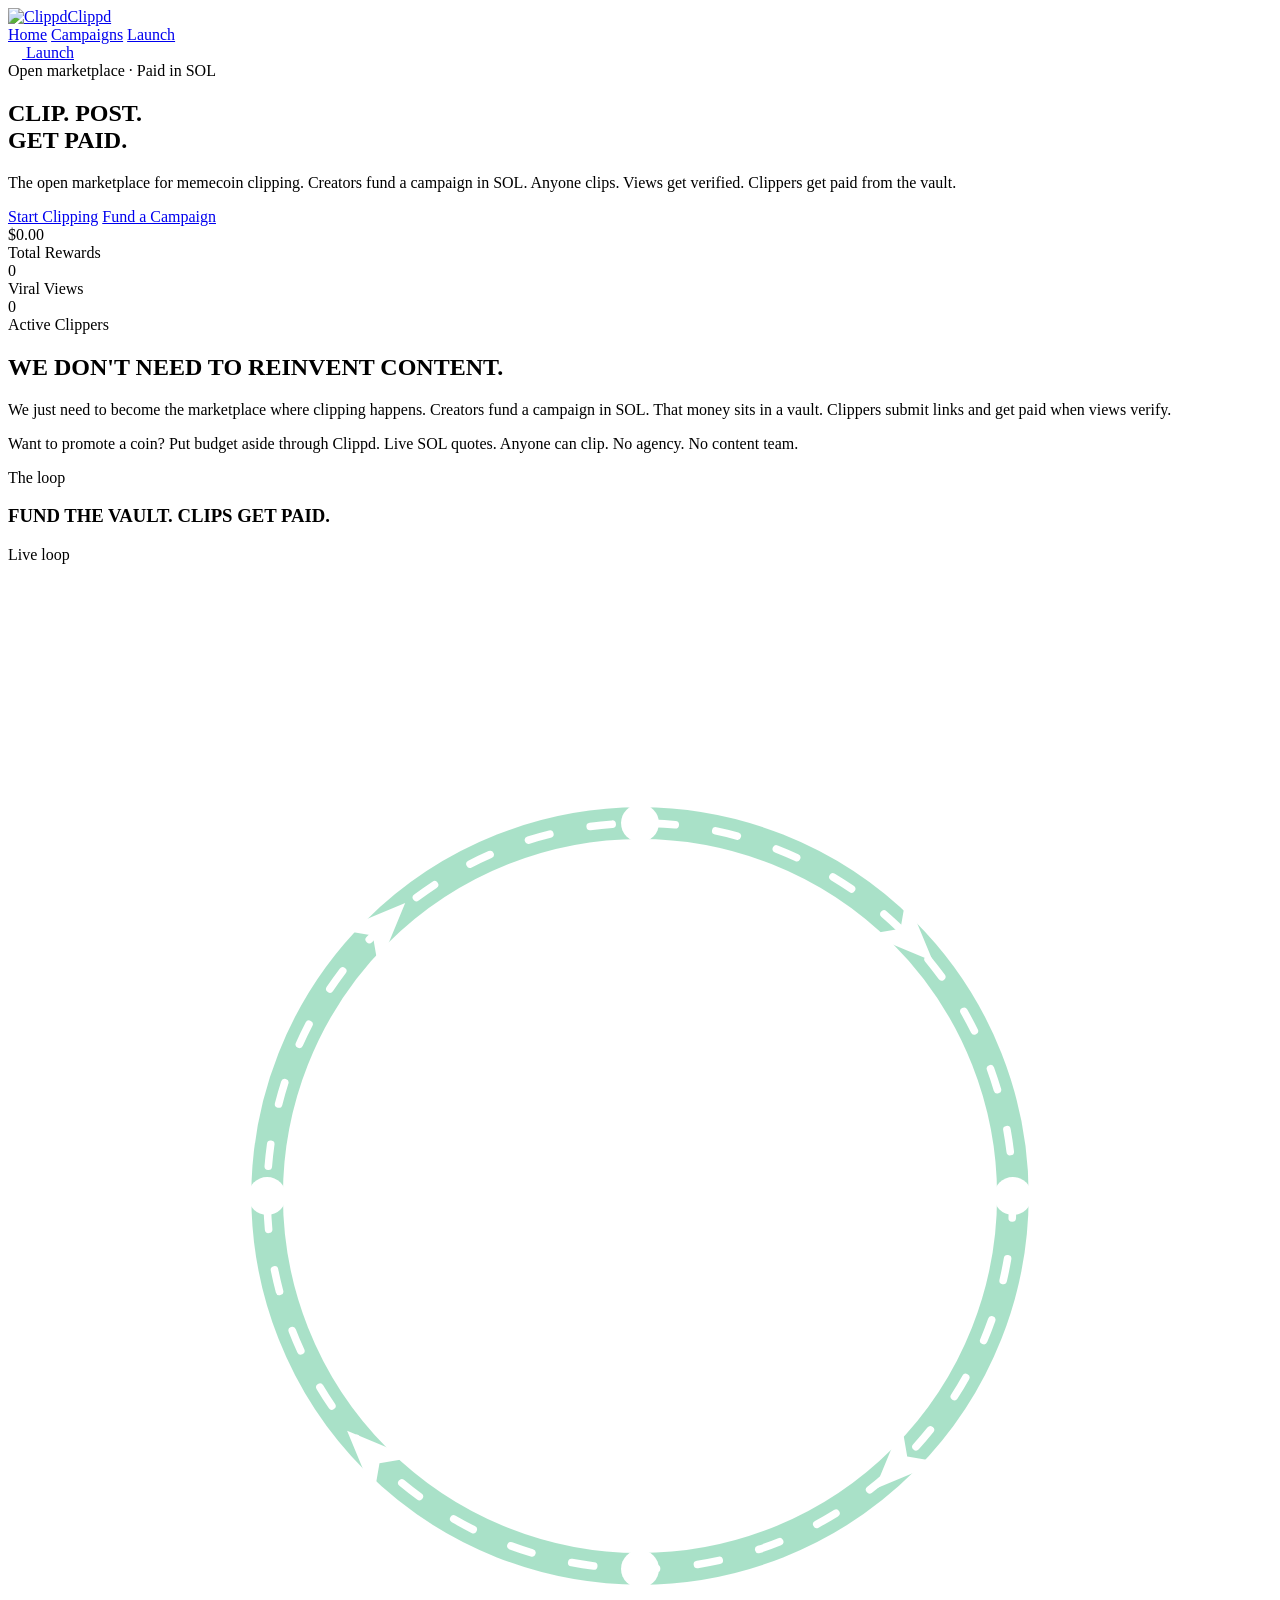
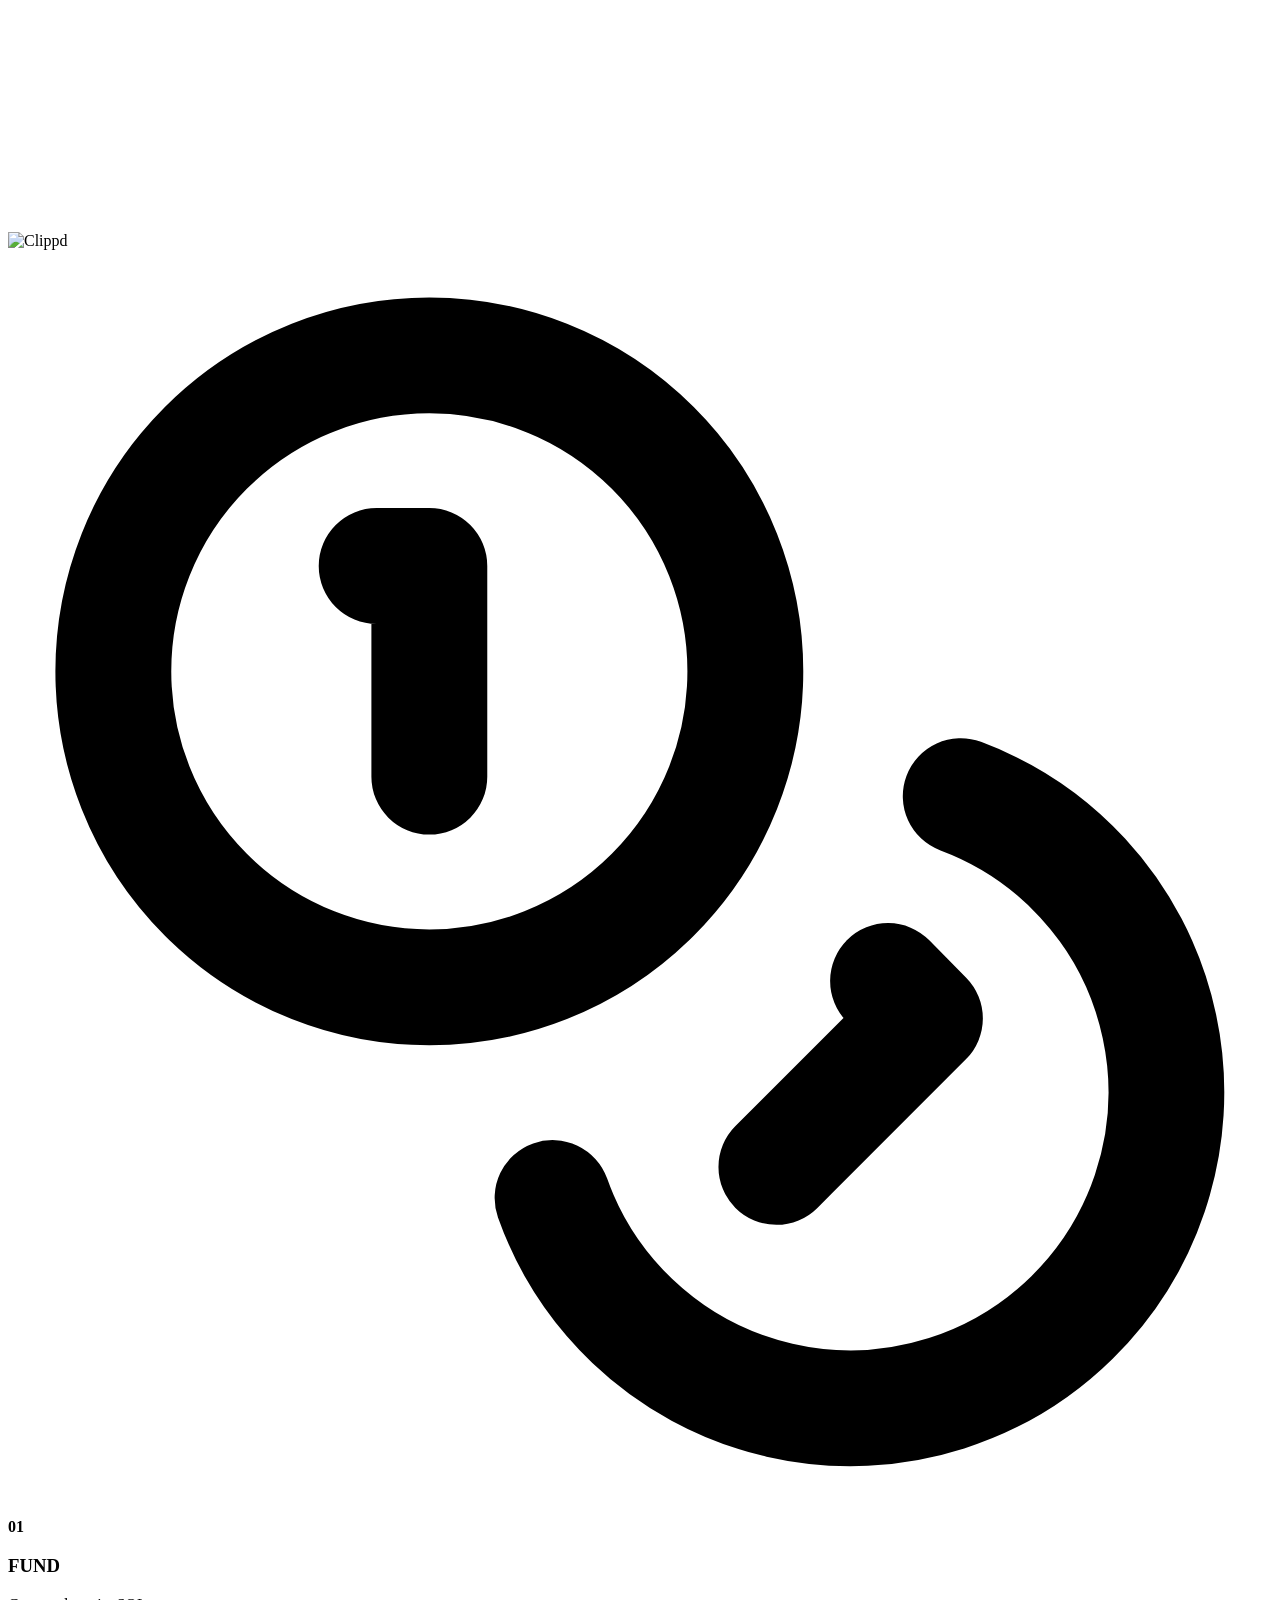
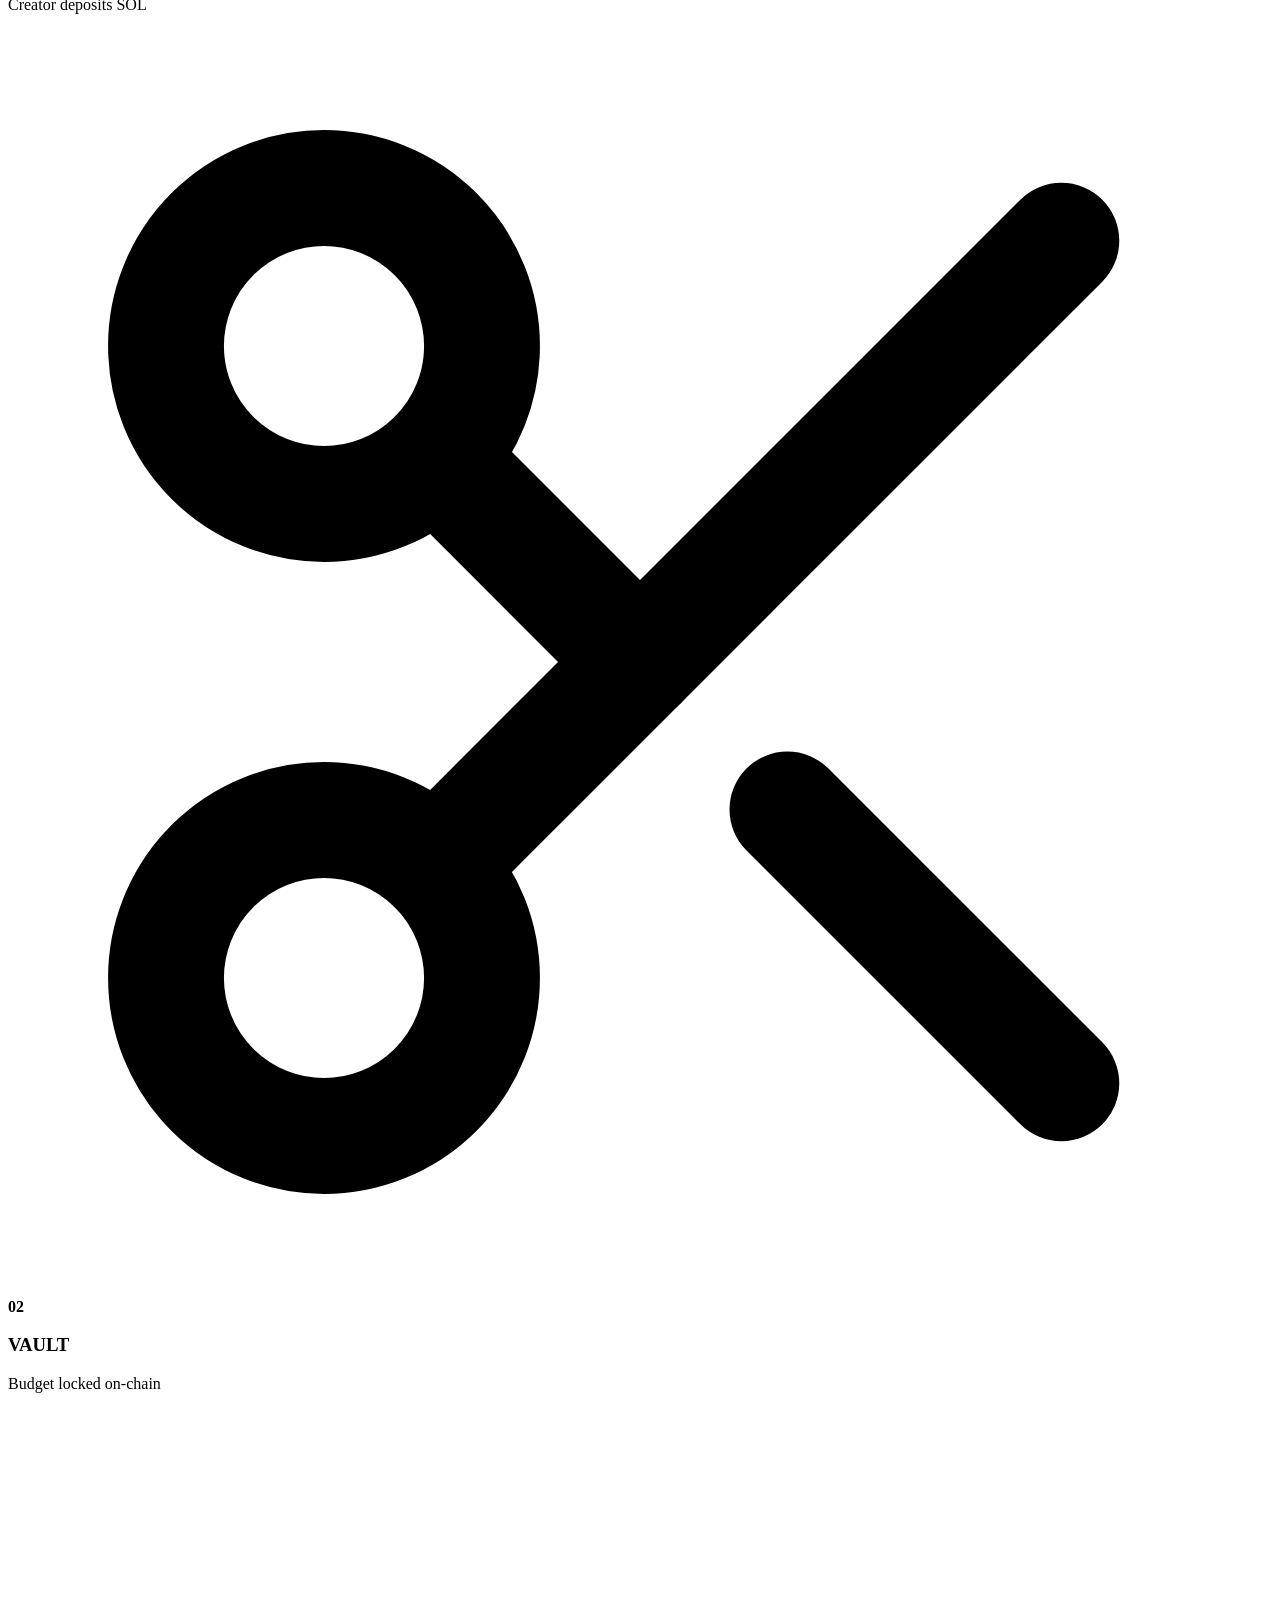
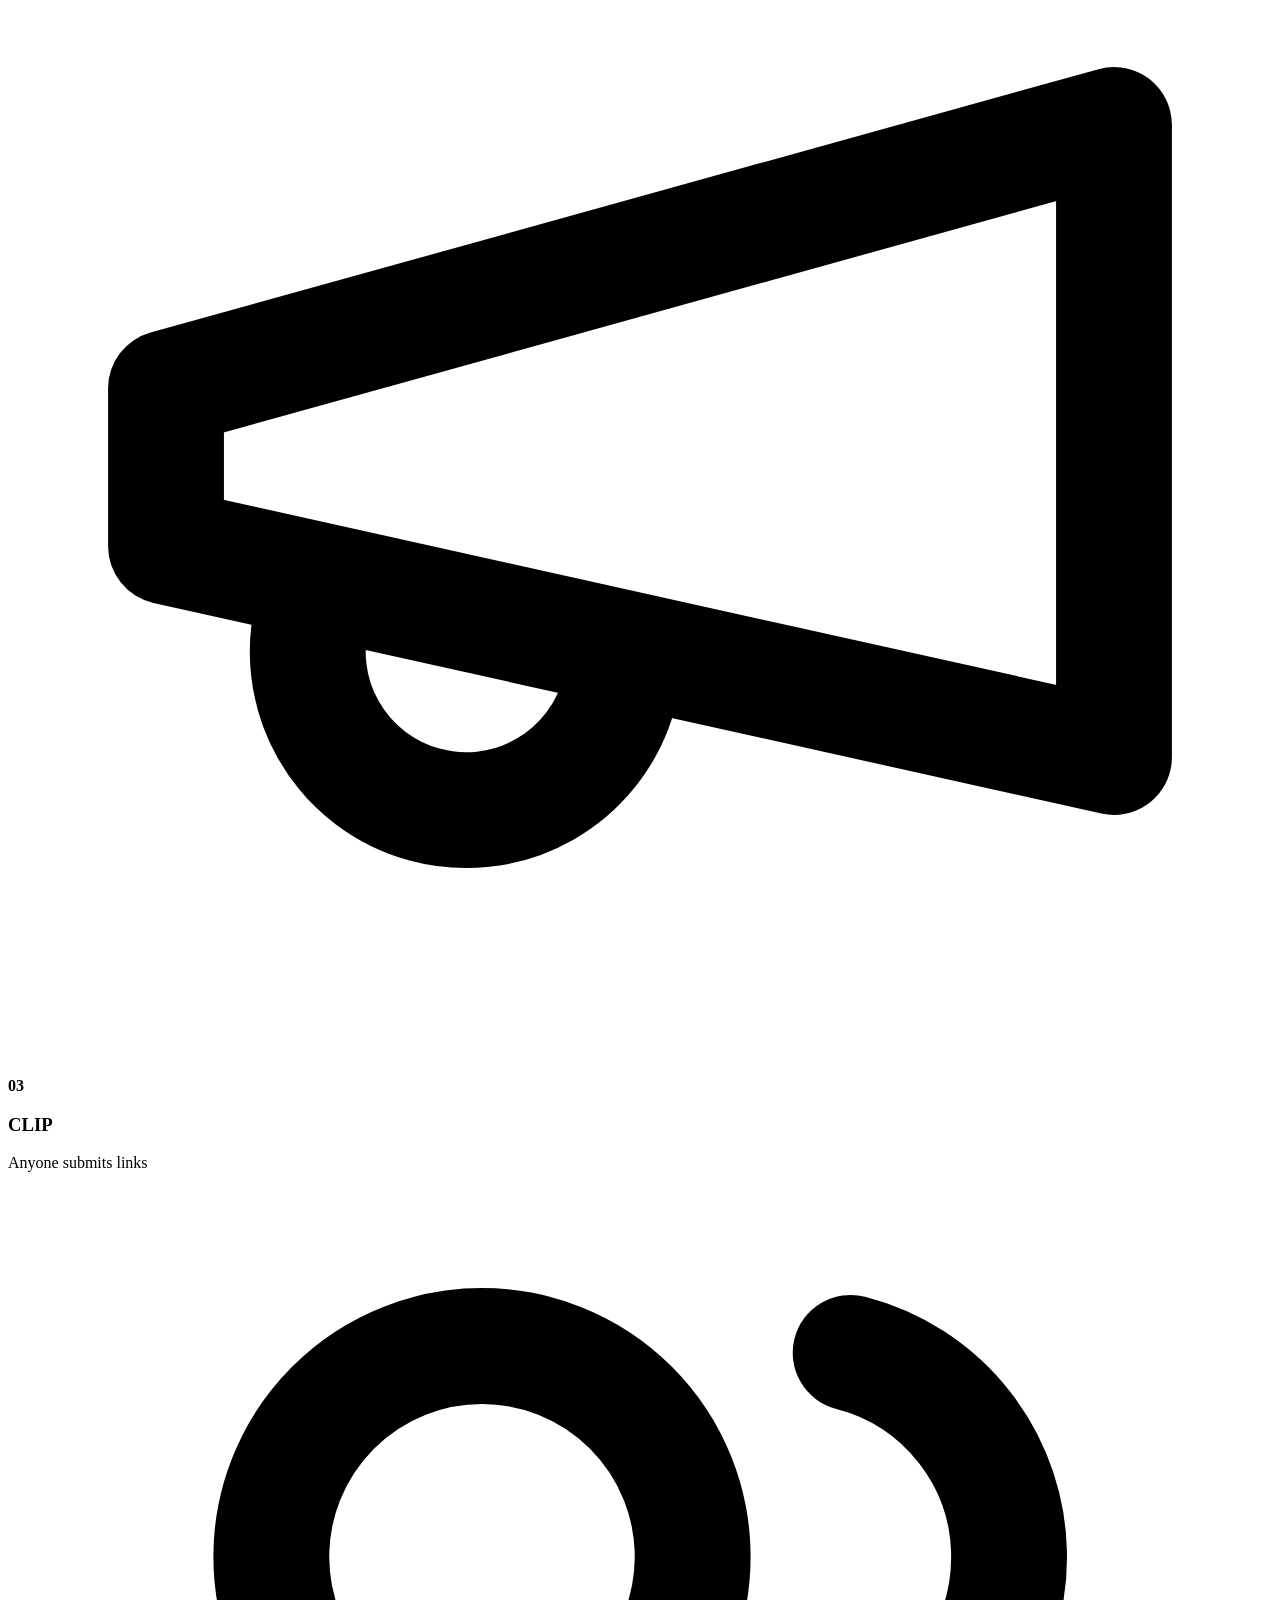
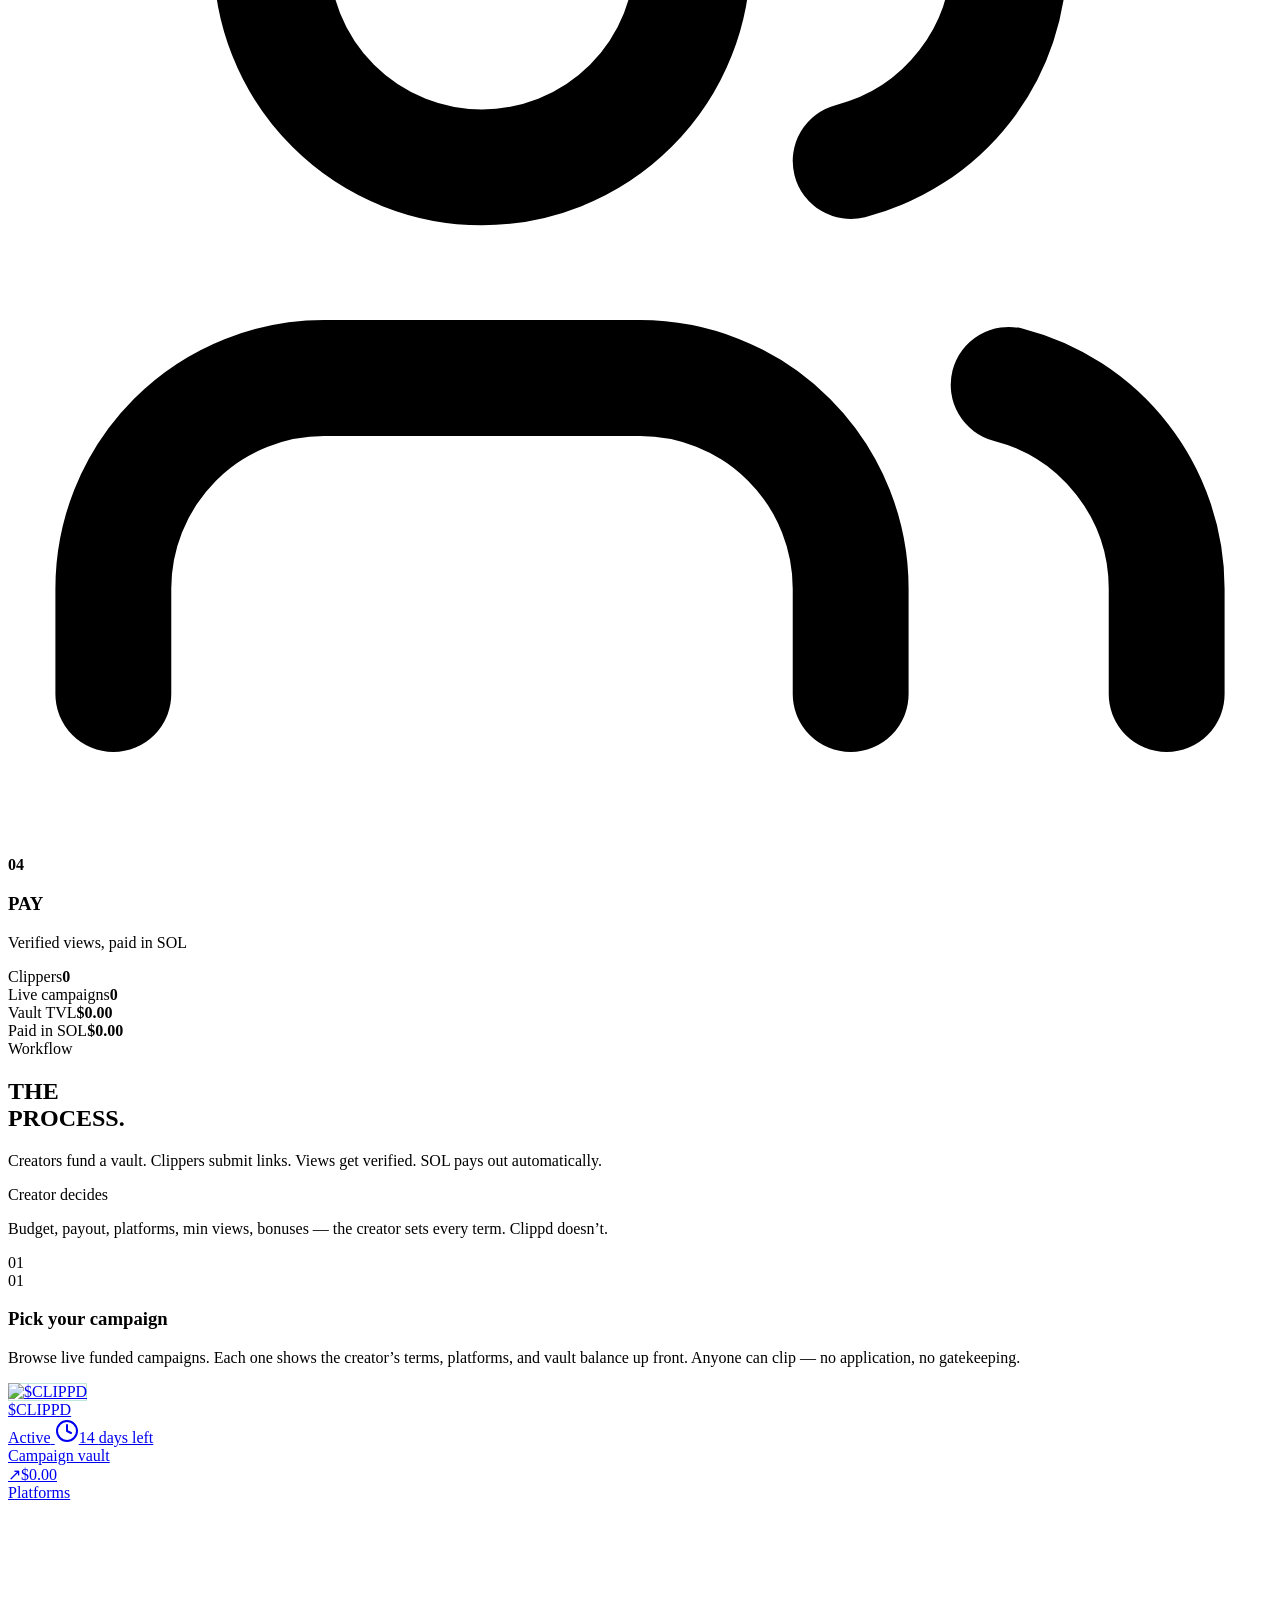
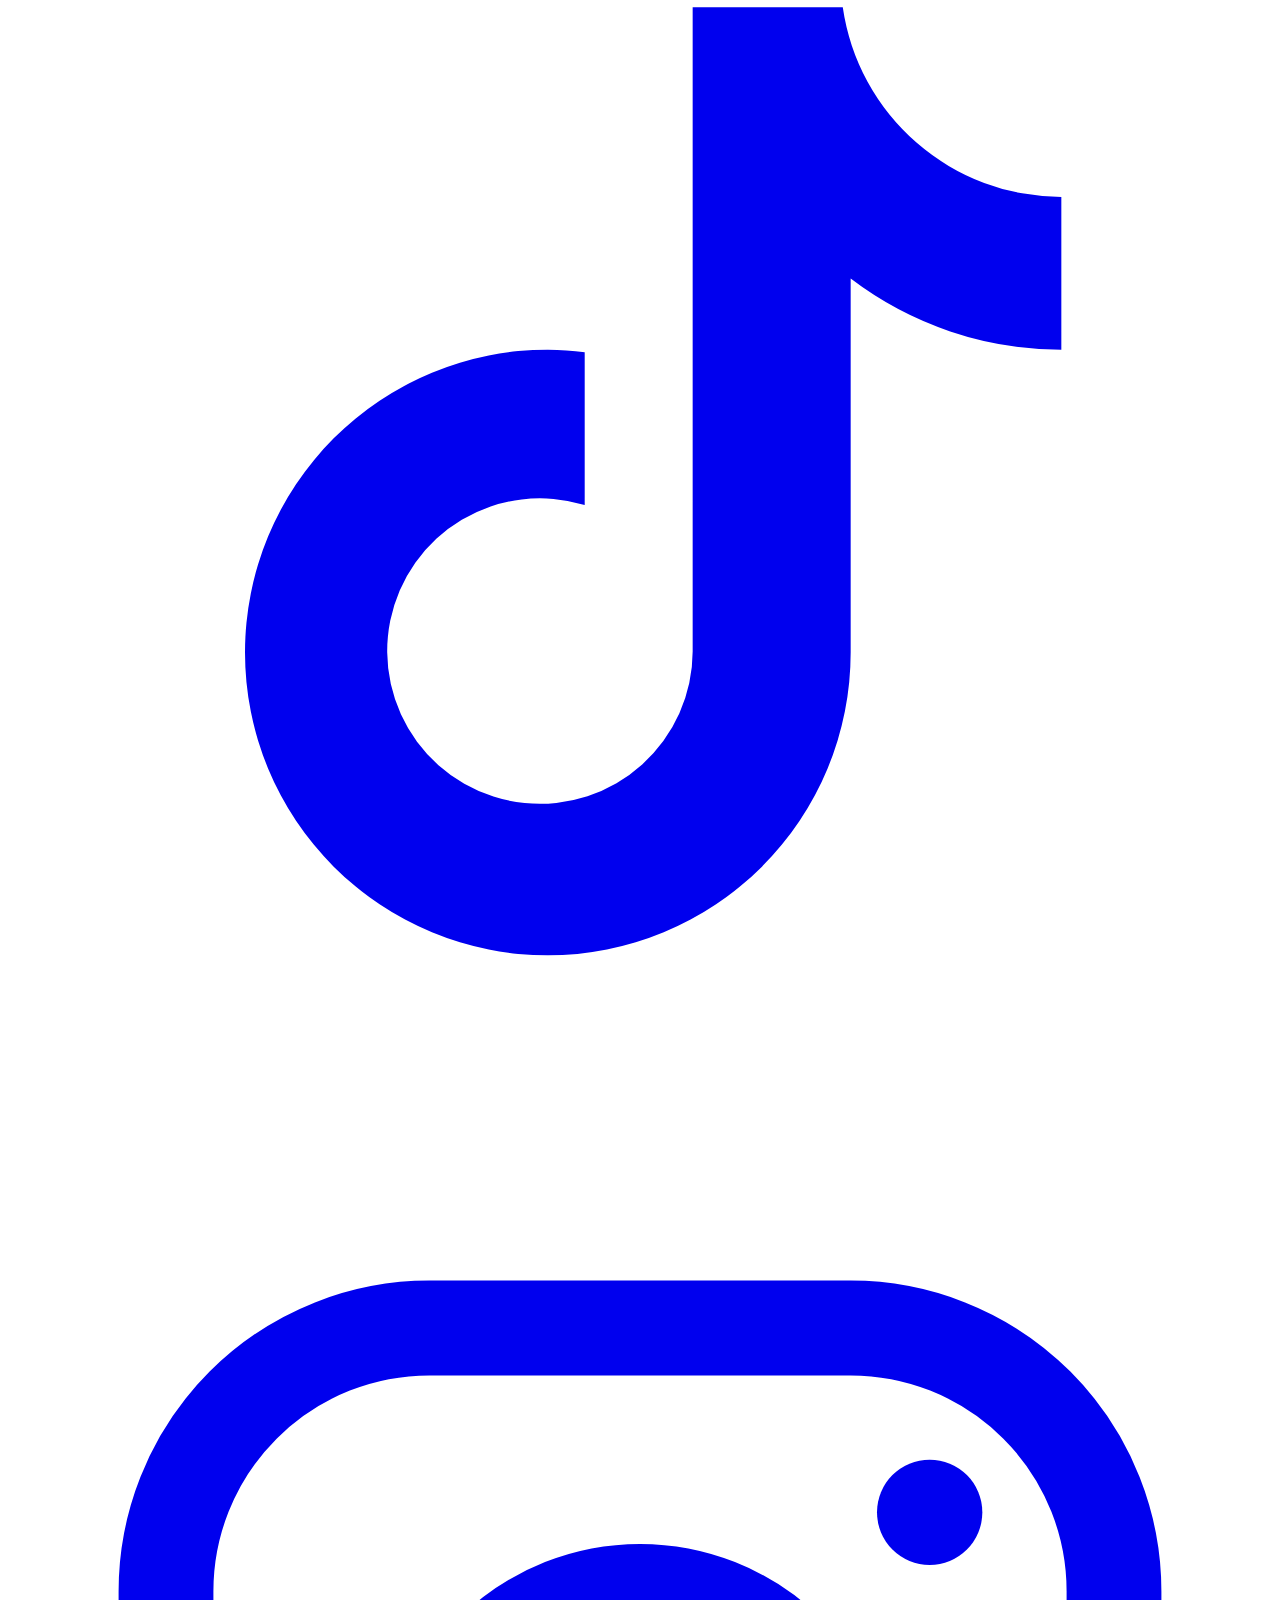
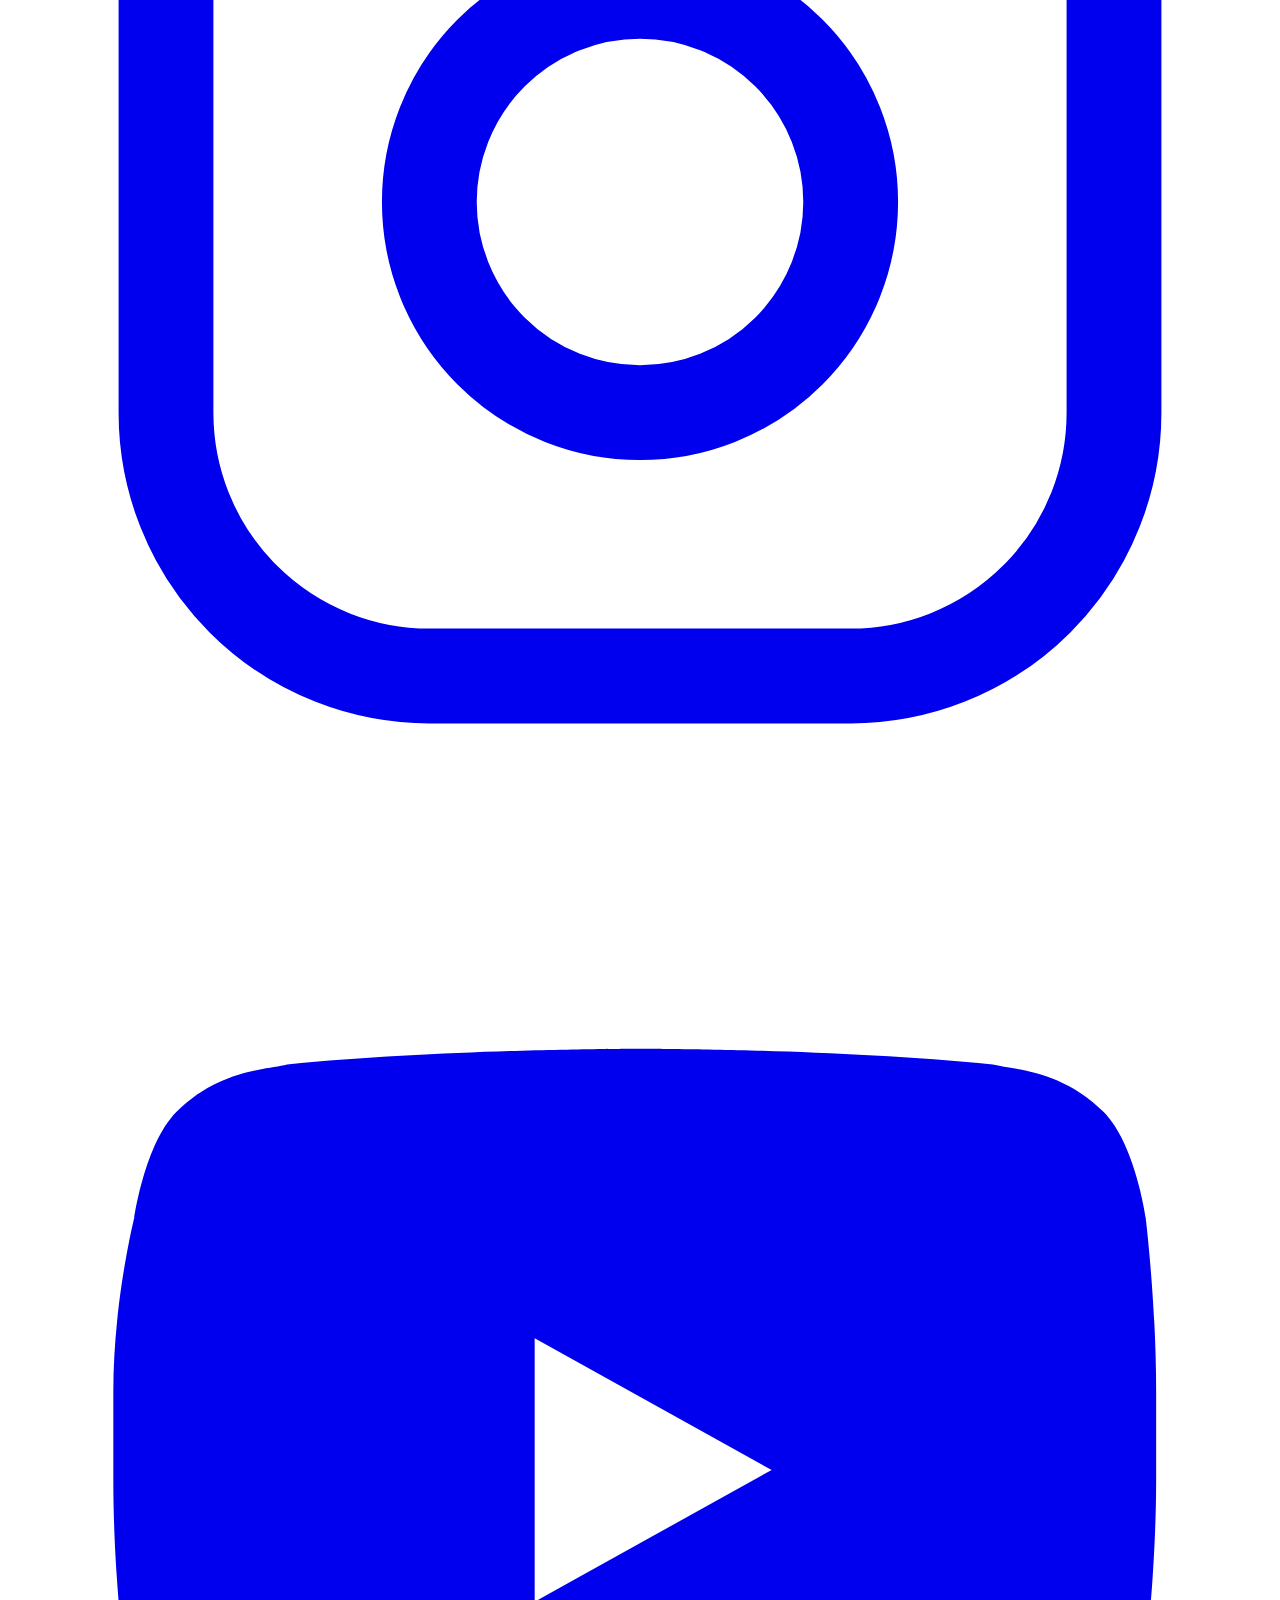
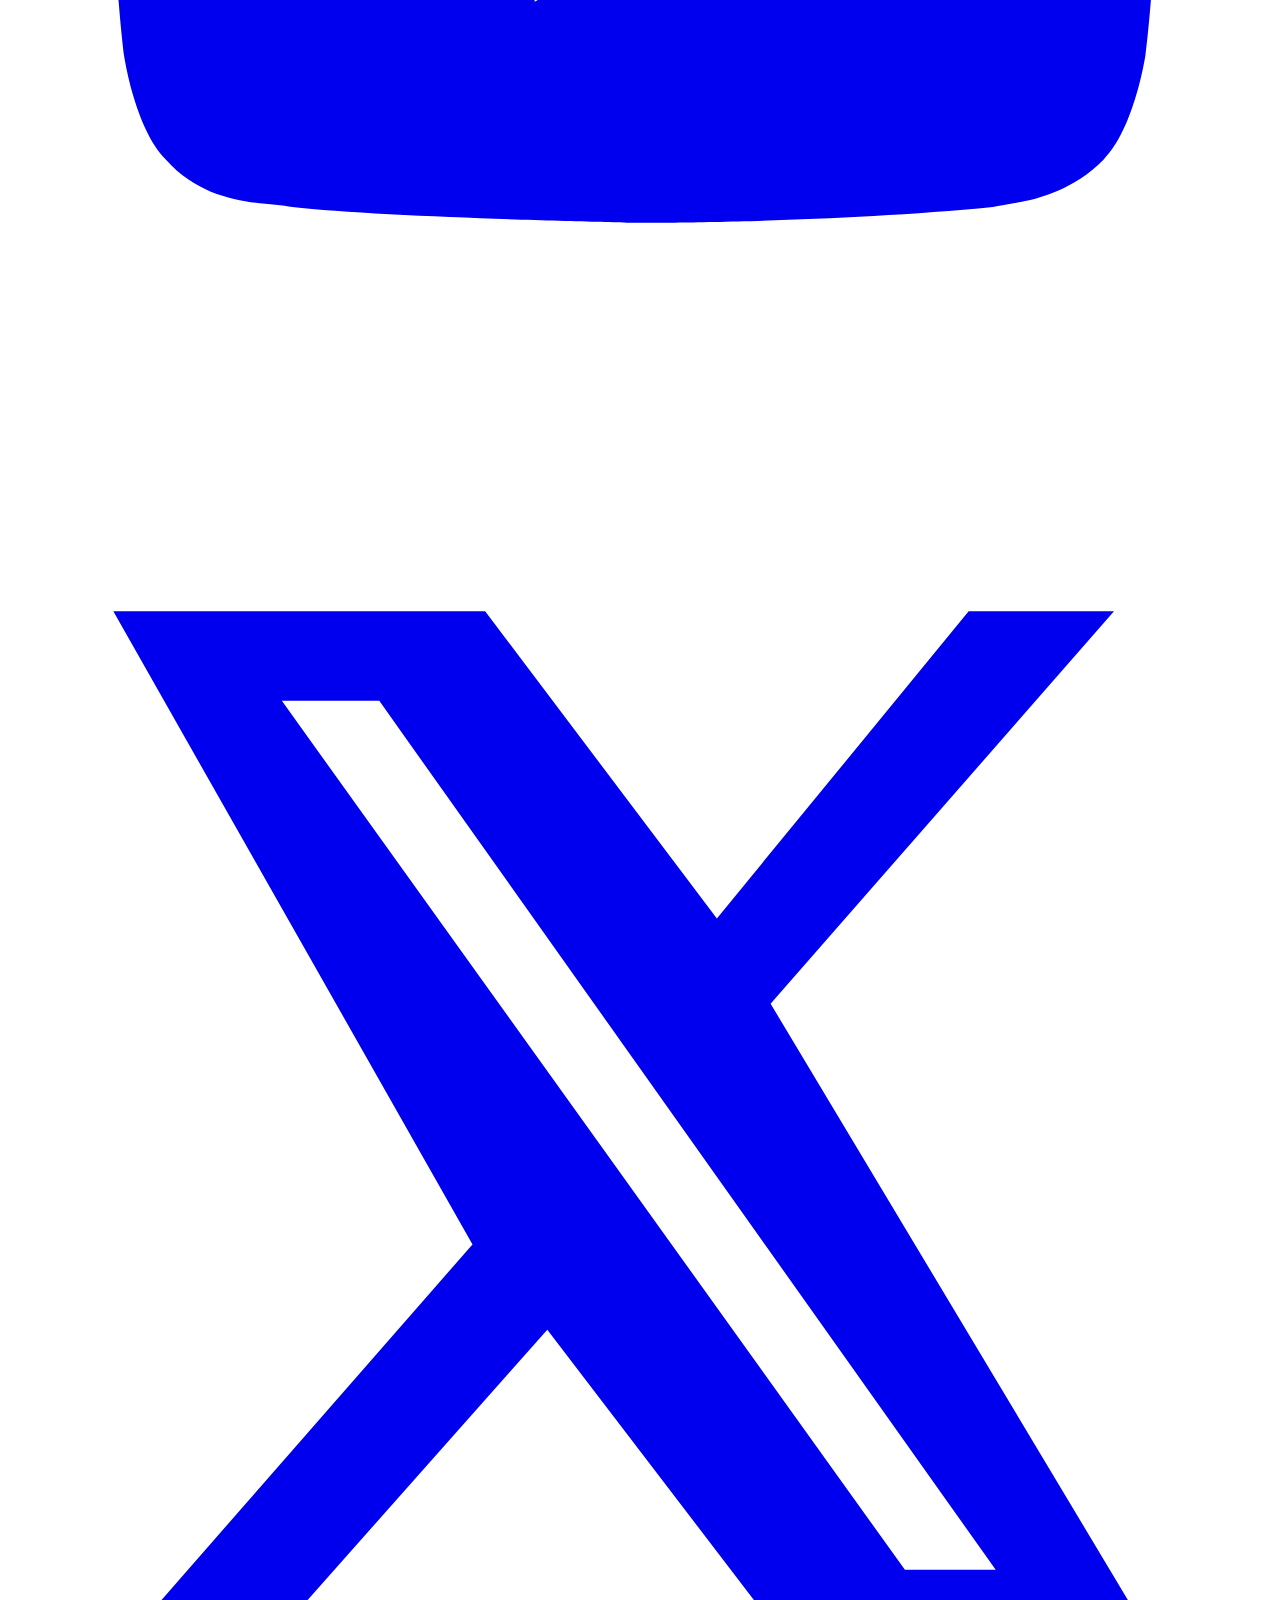
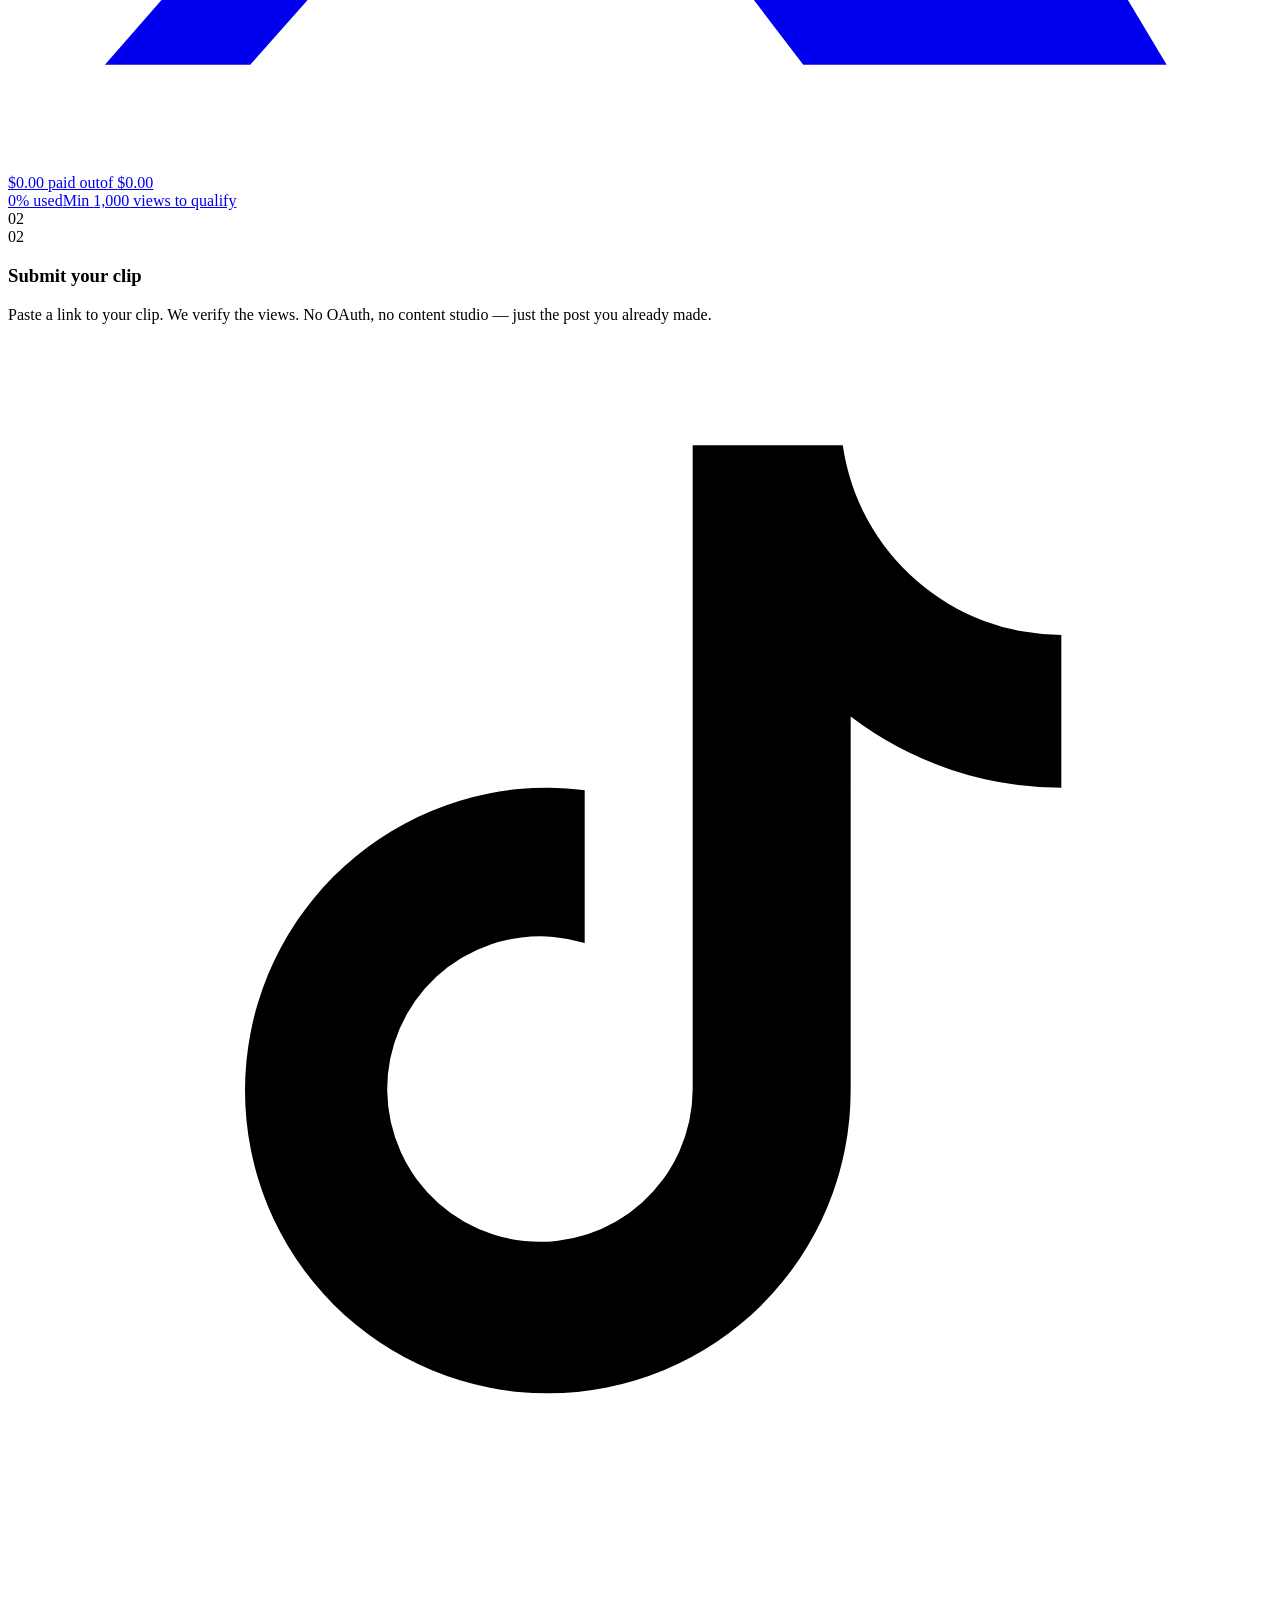
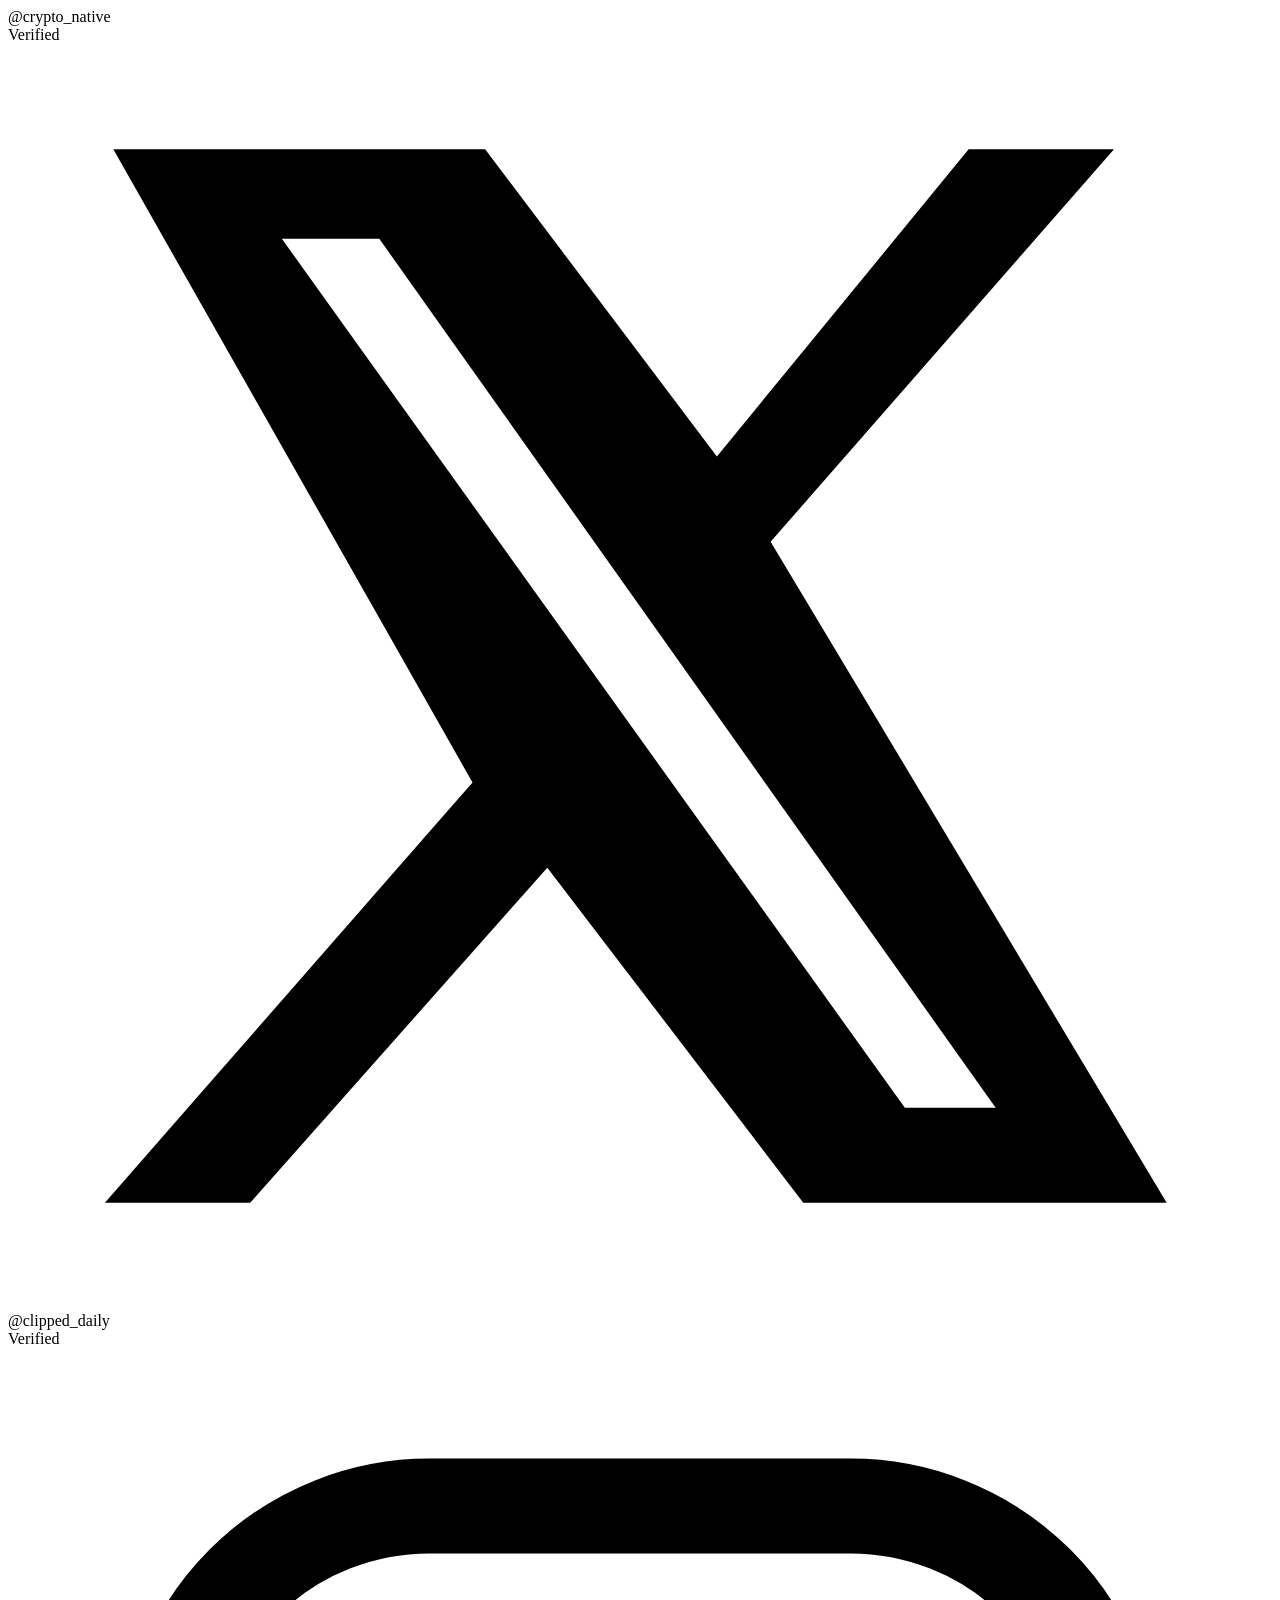
==== commit 6de612c3: "kuus" ====
--- a/onchainclipping.com/onchainclipping.com/index.html
+++ b/onchainclipping.com/onchainclipping.com/index.html
@@ -6,7 +6,7 @@
     <meta name="viewport" content="width=device-width, initial-scale=1" />
     <link rel="preload" as="image" href="/assets/clippdpfp.png" />
     <link rel="stylesheet" href="/assets/styles-Cb2BMar6.css" data-precedence="default" />
-    <link rel="stylesheet" href="/assets/clippd-app.css?v=11" />
+    <link rel="stylesheet" href="/assets/clippd-app.css?v=12" />
     <link rel="stylesheet" href="https://fonts.googleapis.com/css2?family=Plus+Jakarta+Sans:wght@400;500;600;700;800&amp;family=JetBrains+Mono:wght@400;500&amp;display=swap" data-precedence="default" />
     <title>Clippd - The memecoin clipping marketplace</title>
     <meta name="description" content="Fund a campaign in SOL. Anyone clips. Views get verified. Clippers get paid from the vault." />
@@ -61,15 +61,15 @@
                 </div>
                 <div class="home-hero-stats mx-auto grid max-w-3xl grid-cols-3 gap-6 border-t border-hairline sm:gap-10">
                         <div>
-                            <div class="tabular text-3xl font-extrabold tracking-tighter sm:text-4xl"><span>$0.00</span></div>
+                            <div class="tabular text-3xl font-extrabold tracking-tighter sm:text-4xl"><span id="stat-rewards">$0.00</span></div>
                             <div class="mt-1 text-[10px] font-bold uppercase tracking-[0.2em] text-muted-foreground">Total Rewards</div>
                         </div>
                         <div>
-                            <div class="tabular text-3xl font-extrabold tracking-tighter sm:text-4xl"><span>0.0M+</span></div>
+                            <div class="tabular text-3xl font-extrabold tracking-tighter sm:text-4xl"><span id="stat-views">0</span></div>
                             <div class="mt-1 text-[10px] font-bold uppercase tracking-[0.2em] text-muted-foreground">Viral Views</div>
                         </div>
                         <div>
-                            <div class="tabular text-3xl font-extrabold tracking-tighter sm:text-4xl"><span>0</span></div>
+                            <div class="tabular text-3xl font-extrabold tracking-tighter sm:text-4xl"><span id="stat-clippers-hero">0</span></div>
                             <div class="mt-1 text-[10px] font-bold uppercase tracking-[0.2em] text-muted-foreground">Active Clippers</div>
                         </div>
                 </div>
@@ -135,10 +135,10 @@
                 </div>
             </div>
             <div class="mt-5 grid grid-cols-2 gap-3 md:grid-cols-4 md:gap-4">
-                <div class="flywheel-stat"><span>Clippers</span><strong>185</strong></div>
-                <div class="flywheel-stat"><span>Live campaigns</span><strong>12</strong></div>
-                <div class="flywheel-stat"><span>Vault TVL</span><strong>$4.1K</strong></div>
-                <div class="flywheel-stat"><span>Paid in SOL</span><strong>$0.33</strong></div>
+                <div class="flywheel-stat"><span>Clippers</span><strong id="stat-clippers">0</strong></div>
+                <div class="flywheel-stat"><span>Live campaigns</span><strong id="stat-live">0</strong></div>
+                <div class="flywheel-stat"><span>Vault TVL</span><strong id="stat-tvl">$0.00</strong></div>
+                <div class="flywheel-stat"><span>Paid in SOL</span><strong id="stat-paid">$0.00</strong></div>
             </div>
         </div>
     </section>
@@ -166,7 +166,7 @@
                                     <div class="mt-1 flex items-center gap-2"><span class="inline-flex items-center gap-1 rounded-full bg-emerald-500/12 px-2 py-0.5 text-[10px] font-semibold text-emerald-600 dark:text-emerald-400 ring-1 ring-inset ring-emerald-500/25"><span class="h-1 w-1 rounded-full bg-emerald-500 pulse-dot"></span>Active</span>
                                         <span
                                             class="inline-flex items-center gap-1 text-[11px] text-muted-foreground tabular"><svg xmlns="http://www.w3.org/2000/svg" width="24" height="24" viewBox="0 0 24 24" fill="none" stroke="currentColor" stroke-width="2" stroke-linecap="round" stroke-linejoin="round" class="lucide lucide-clock h-3 w-3"
-                                                aria-hidden="true"><circle cx="12" cy="12" r="10"></circle><path d="M12 6v6l4 2"></path></svg>10
+                                                aria-hidden="true"><circle cx="12" cy="12" r="10"></circle><path d="M12 6v6l4 2"></path></svg>14
                                             <!-- -->days left</span>
                                     </div>
                                 </div>
@@ -192,12 +192,12 @@
                         </div>
                     </div>
                     <div class="mt-4 border-t border-hairline pt-3">
-                        <div class="flex items-baseline justify-between text-[11px] tabular"><span class="text-muted-foreground"><span class="font-semibold text-foreground">$742.00</span> paid out</span><span class="text-muted-foreground">of <span class="font-semibold text-foreground">$2,000.00</span></span>
+                        <div class="flex items-baseline justify-between text-[11px] tabular"><span class="text-muted-foreground"><span class="font-semibold text-foreground">$0.00</span> paid out</span><span class="text-muted-foreground">of <span class="font-semibold text-foreground">$0.00</span></span>
                         </div>
                         <div class="mt-1.5 h-1.5 w-full overflow-hidden rounded-full bg-surface">
-                            <div class="h-full rounded-full bg-primary transition-all" style="width:37%"></div>
-                        </div>
-                        <div class="mt-1.5 flex items-center justify-between text-[10px] uppercase tracking-wider text-muted-foreground"><span>37<!-- -->% used</span><span>Min <!-- -->5,000<!-- --> views to qualify</span></div>
+                            <div class="h-full rounded-full bg-primary transition-all" style="width:0%"></div>
+                        </div>
+                        <div class="mt-1.5 flex items-center justify-between text-[10px] uppercase tracking-wider text-muted-foreground"><span>0<!-- -->% used</span><span>Min <!-- -->1,000<!-- --> views to qualify</span></div>
                     </div>
                     </a>
             </div>
@@ -267,13 +267,13 @@
             <div class="overflow-hidden rounded-2xl border border-hairline bg-surface/40">
                 <div class="grid grid-cols-[1fr_auto_auto] gap-6 border-b border-hairline px-4 py-3 text-[10px] font-bold uppercase tracking-[0.2em] text-muted-foreground"><span>Cycle</span><span>Status</span><span class="text-right">Amount</span></div>
                 <div class="grid grid-cols-[1fr_auto_auto] items-center gap-6 border-b border-hairline/50 px-4 py-3 last:border-0">
-                    <div class="flex items-center gap-2.5 text-sm font-semibold"><span class="text-muted-foreground">▤</span>$CLIPPD · July</div><span class="rounded-full px-2.5 py-0.5 text-[10px] font-semibold ring-1 ring-inset bg-amber-500/10 text-amber-500 ring-amber-500/30">Pending</span><span class="tabular text-right text-sm font-bold">$1,460.00</span></div>
+                    <div class="flex items-center gap-2.5 text-sm font-semibold"><span class="text-muted-foreground">▤</span>$CLIPPD · —</div><span class="rounded-full px-2.5 py-0.5 text-[10px] font-semibold ring-1 ring-inset bg-surface text-muted-foreground ring-hairline">None yet</span><span class="tabular text-right text-sm font-bold">$0.00</span></div>
                 <div
                     class="grid grid-cols-[1fr_auto_auto] items-center gap-6 border-b border-hairline/50 px-4 py-3 last:border-0">
-                    <div class="flex items-center gap-2.5 text-sm font-semibold"><span class="text-muted-foreground">▤</span>$CLIPPD · June</div><span class="rounded-full px-2.5 py-0.5 text-[10px] font-semibold ring-1 ring-inset bg-emerald-500/10 text-emerald-500 ring-emerald-500/30">Paid</span><span class="tabular text-right text-sm font-bold">$1,820.00</span></div>
+                    <div class="flex items-center gap-2.5 text-sm font-semibold"><span class="text-muted-foreground">▤</span>$CLIPPD · —</div><span class="rounded-full px-2.5 py-0.5 text-[10px] font-semibold ring-1 ring-inset bg-surface text-muted-foreground ring-hairline">None yet</span><span class="tabular text-right text-sm font-bold">$0.00</span></div>
             <div
                 class="grid grid-cols-[1fr_auto_auto] items-center gap-6 border-b border-hairline/50 px-4 py-3 last:border-0">
-                <div class="flex items-center gap-2.5 text-sm font-semibold"><span class="text-muted-foreground">▤</span>$CLIPPD · May</div><span class="rounded-full px-2.5 py-0.5 text-[10px] font-semibold ring-1 ring-inset bg-emerald-500/10 text-emerald-500 ring-emerald-500/30">Paid</span><span class="tabular text-right text-sm font-bold">$940.00</span></div>
+                <div class="flex items-center gap-2.5 text-sm font-semibold"><span class="text-muted-foreground">▤</span>$CLIPPD · —</div><span class="rounded-full px-2.5 py-0.5 text-[10px] font-semibold ring-1 ring-inset bg-surface text-muted-foreground ring-hairline">None yet</span><span class="tabular text-right text-sm font-bold">$0.00</span></div>
         </div>
         </div>
         </div>
@@ -299,11 +299,9 @@
                         <div class="mb-4 flex items-center justify-between"><span class="text-[10px] font-bold uppercase tracking-[0.2em] text-muted-foreground">Campaign vault</span><span class="pulse-dot inline-block h-1.5 w-1.5 rounded-full bg-primary"></span></div>
                         <div class="tabular text-4xl font-extrabold tracking-tighter text-primary"><span>$0.00</span></div>
                         <div class="mt-6 space-y-2.5">
-                            <div class="tabular flex items-center justify-between text-xs"><span class="text-muted-foreground">+<!-- -->0.42s</span><span>Clip verified → +<!-- -->$4.20</span></div>
-                            <div class="tabular flex items-center justify-between text-xs"><span class="text-muted-foreground">+<!-- -->1.10s</span><span>Clip verified → +<!-- -->$12.50</span></div>
-                            <div class="tabular flex items-center justify-between text-xs"><span class="text-muted-foreground">+<!-- -->2.03s</span><span>Clip verified → +<!-- -->$3.10</span></div>
-                            <div class="tabular flex items-center justify-between text-xs"><span class="text-muted-foreground">+<!-- -->3.44s</span><span>Clip verified → +<!-- -->$22.40</span></div>
-                            <div class="tabular flex items-center justify-between text-xs"><span class="text-muted-foreground">+<!-- -->5.12s</span><span>Clip verified → +<!-- -->$8.90</span></div>
+                            <div class="tabular flex items-center justify-between text-xs"><span class="text-muted-foreground">Waiting</span><span>No clips verified yet</span></div>
+                            <div class="tabular flex items-center justify-between text-xs"><span class="text-muted-foreground">—</span><span>$0.00</span></div>
+                            <div class="tabular flex items-center justify-between text-xs"><span class="text-muted-foreground">—</span><span>$0.00</span></div>
                         </div>
                     </div>
                 </div>
@@ -349,7 +347,36 @@
         </div>
     </footer>
     </div>
-    <script src="/assets/wallet.js?v=6"></script>
+    <script src="/assets/wallet.js?v=7"></script>
+    <script>
+      (function () {
+        function usd(n) {
+          return "$" + Number(n || 0).toLocaleString(undefined, { minimumFractionDigits: 2, maximumFractionDigits: 2 });
+        }
+        function viewsLabel(n) {
+          n = Number(n || 0);
+          if (n >= 1e6) return (n / 1e6).toFixed(1).replace(/\.0$/, "") + "M+";
+          if (n >= 1000) return (n / 1000).toFixed(1).replace(/\.0$/, "") + "K";
+          return String(Math.round(n));
+        }
+        fetch("/api/stats")
+          .then(function (r) { return r.json(); })
+          .then(function (s) {
+            function set(id, v) {
+              var el = document.getElementById(id);
+              if (el) el.textContent = v;
+            }
+            set("stat-rewards", usd(s.paid_usd));
+            set("stat-views", viewsLabel(s.views));
+            set("stat-clippers-hero", String(s.clippers || 0));
+            set("stat-clippers", String(s.clippers || 0));
+            set("stat-live", String(s.live_campaigns || 0));
+            set("stat-tvl", usd(s.tvl_usd));
+            set("stat-paid", usd(s.paid_usd));
+          })
+          .catch(function () {});
+      })();
+    </script>
     </body>
 
 </html>
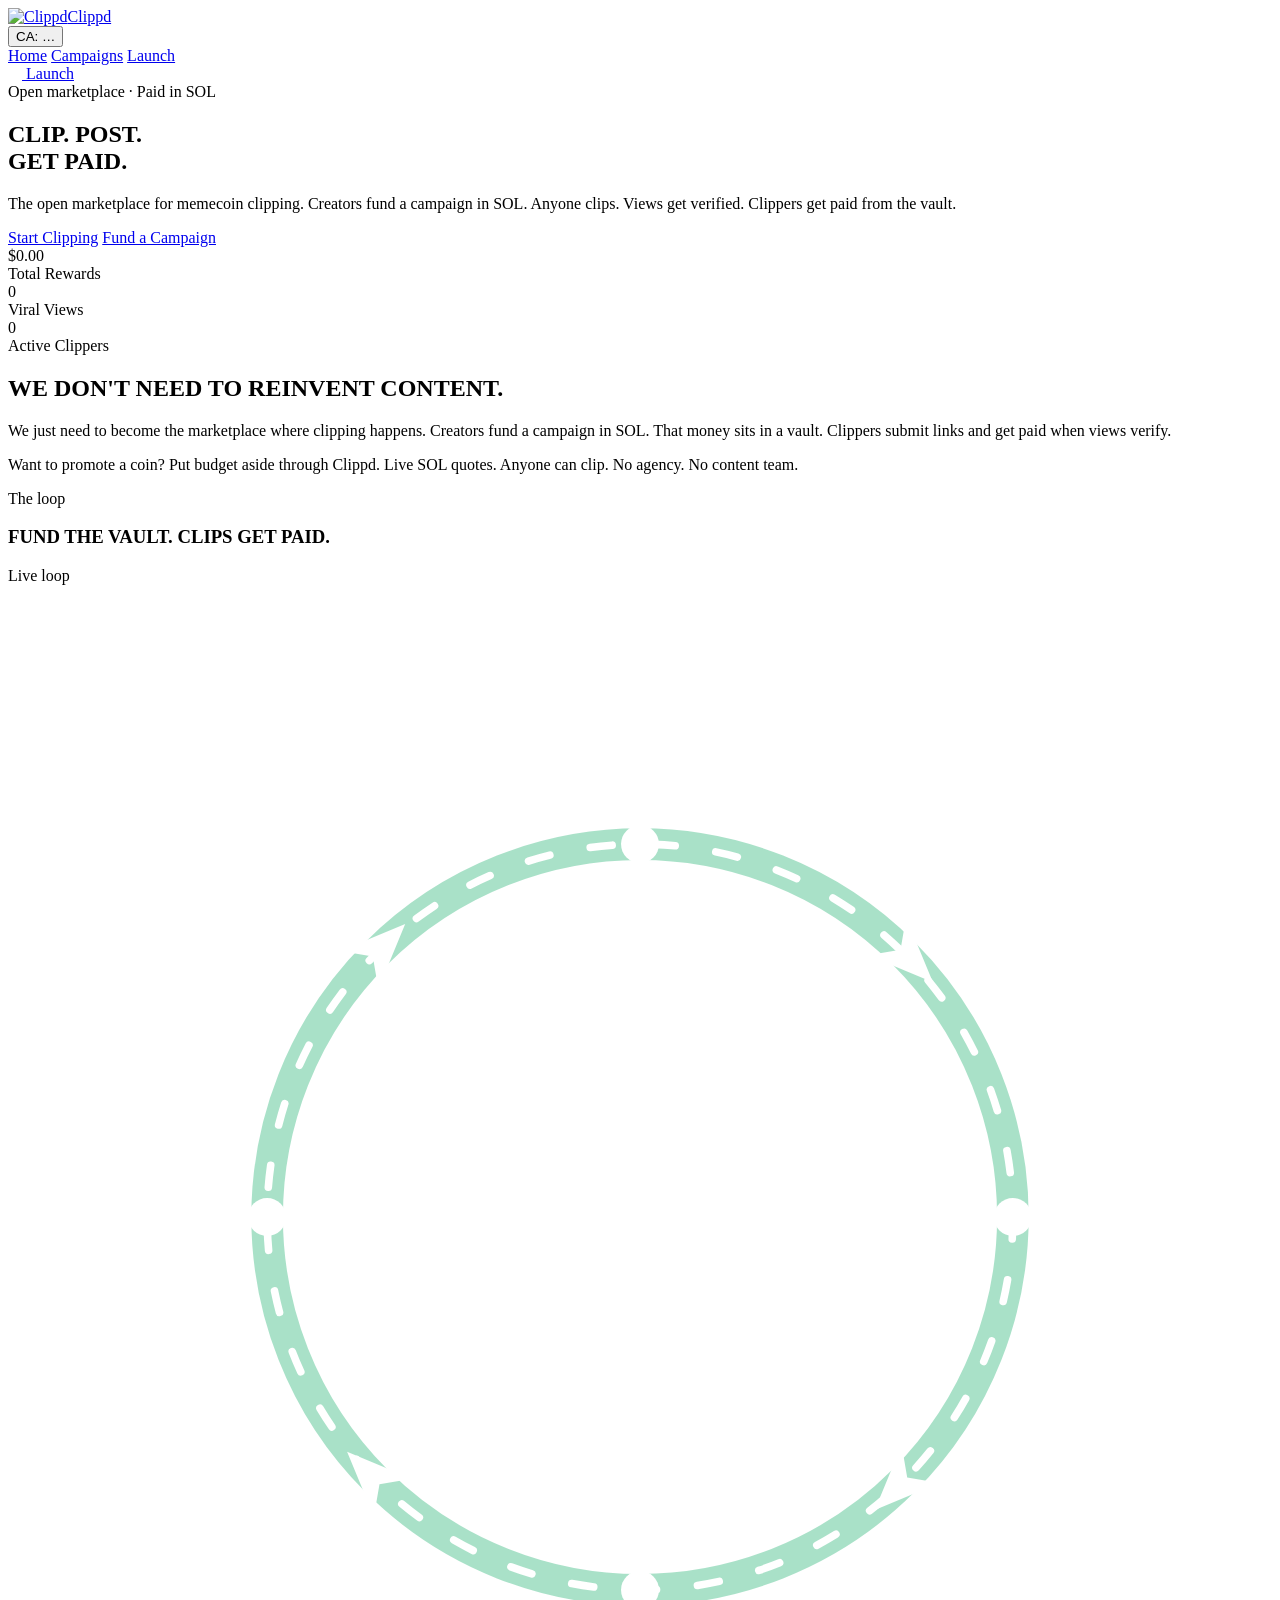
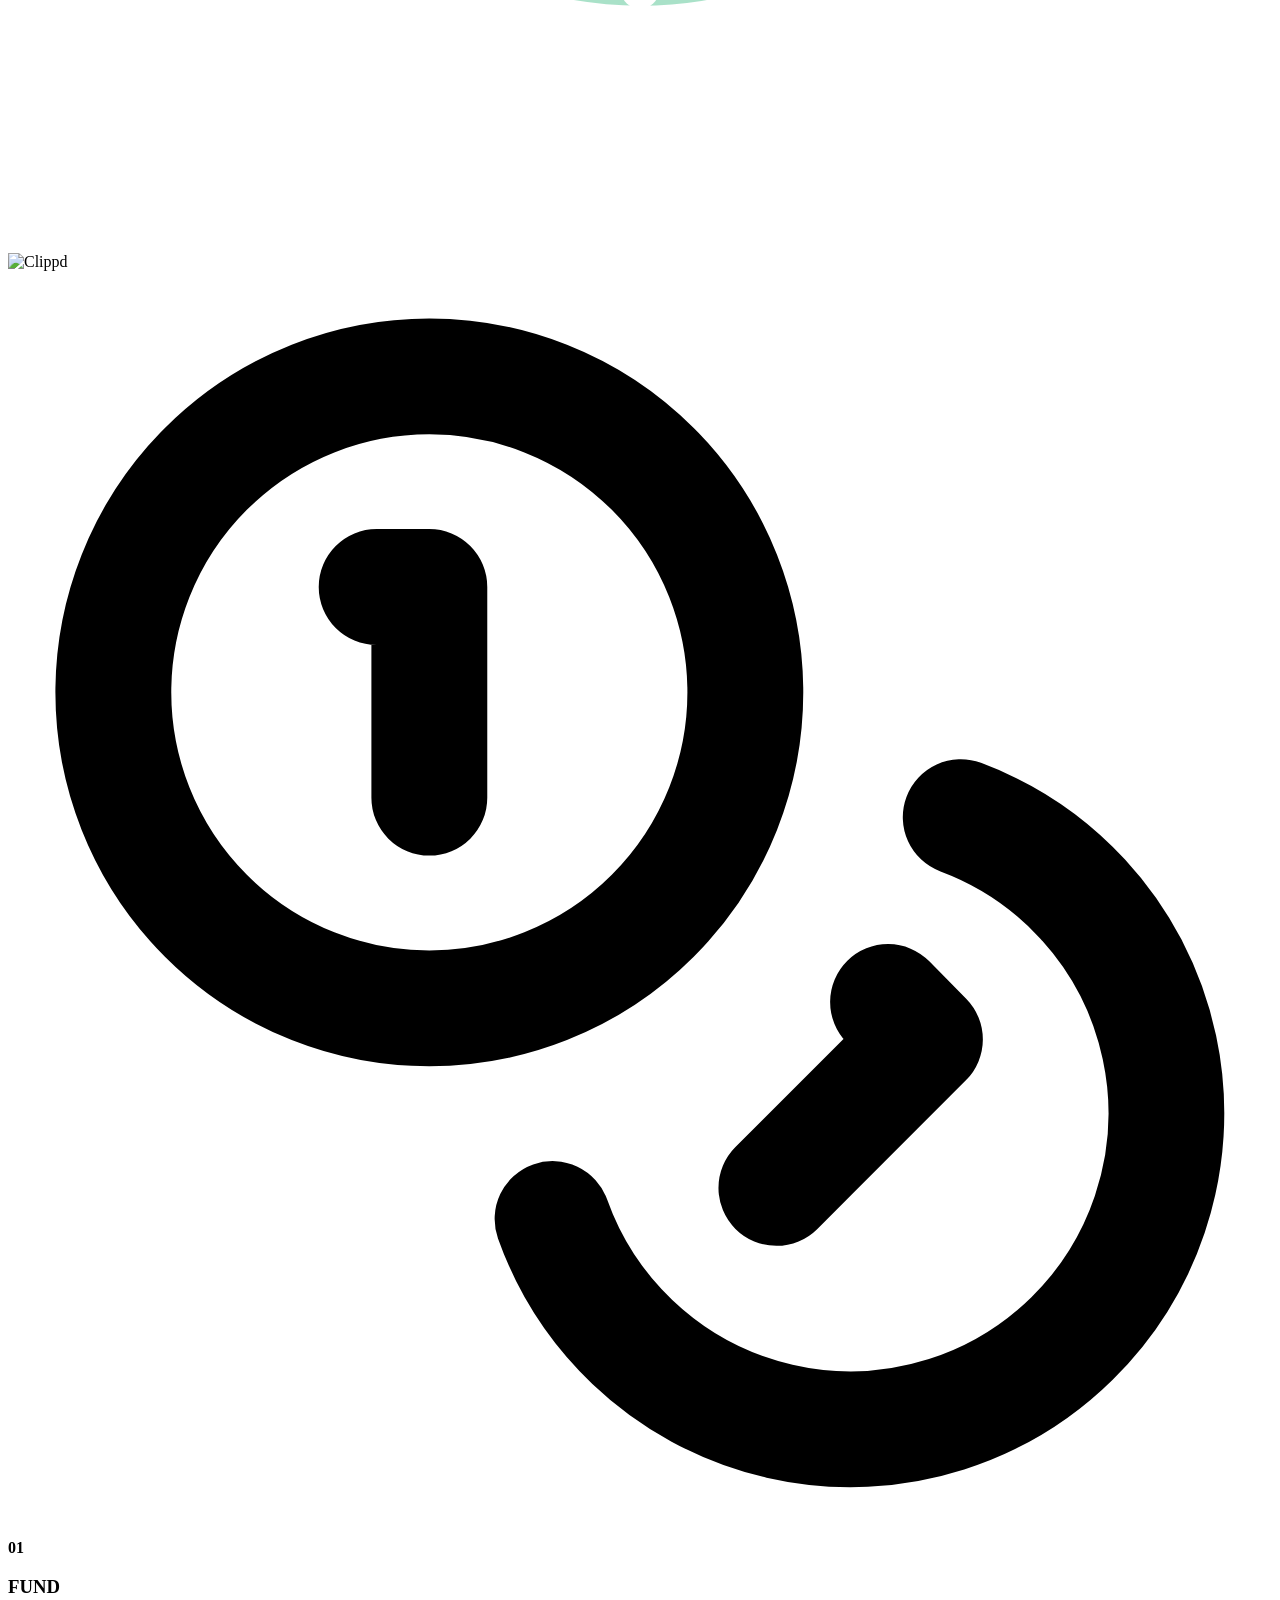
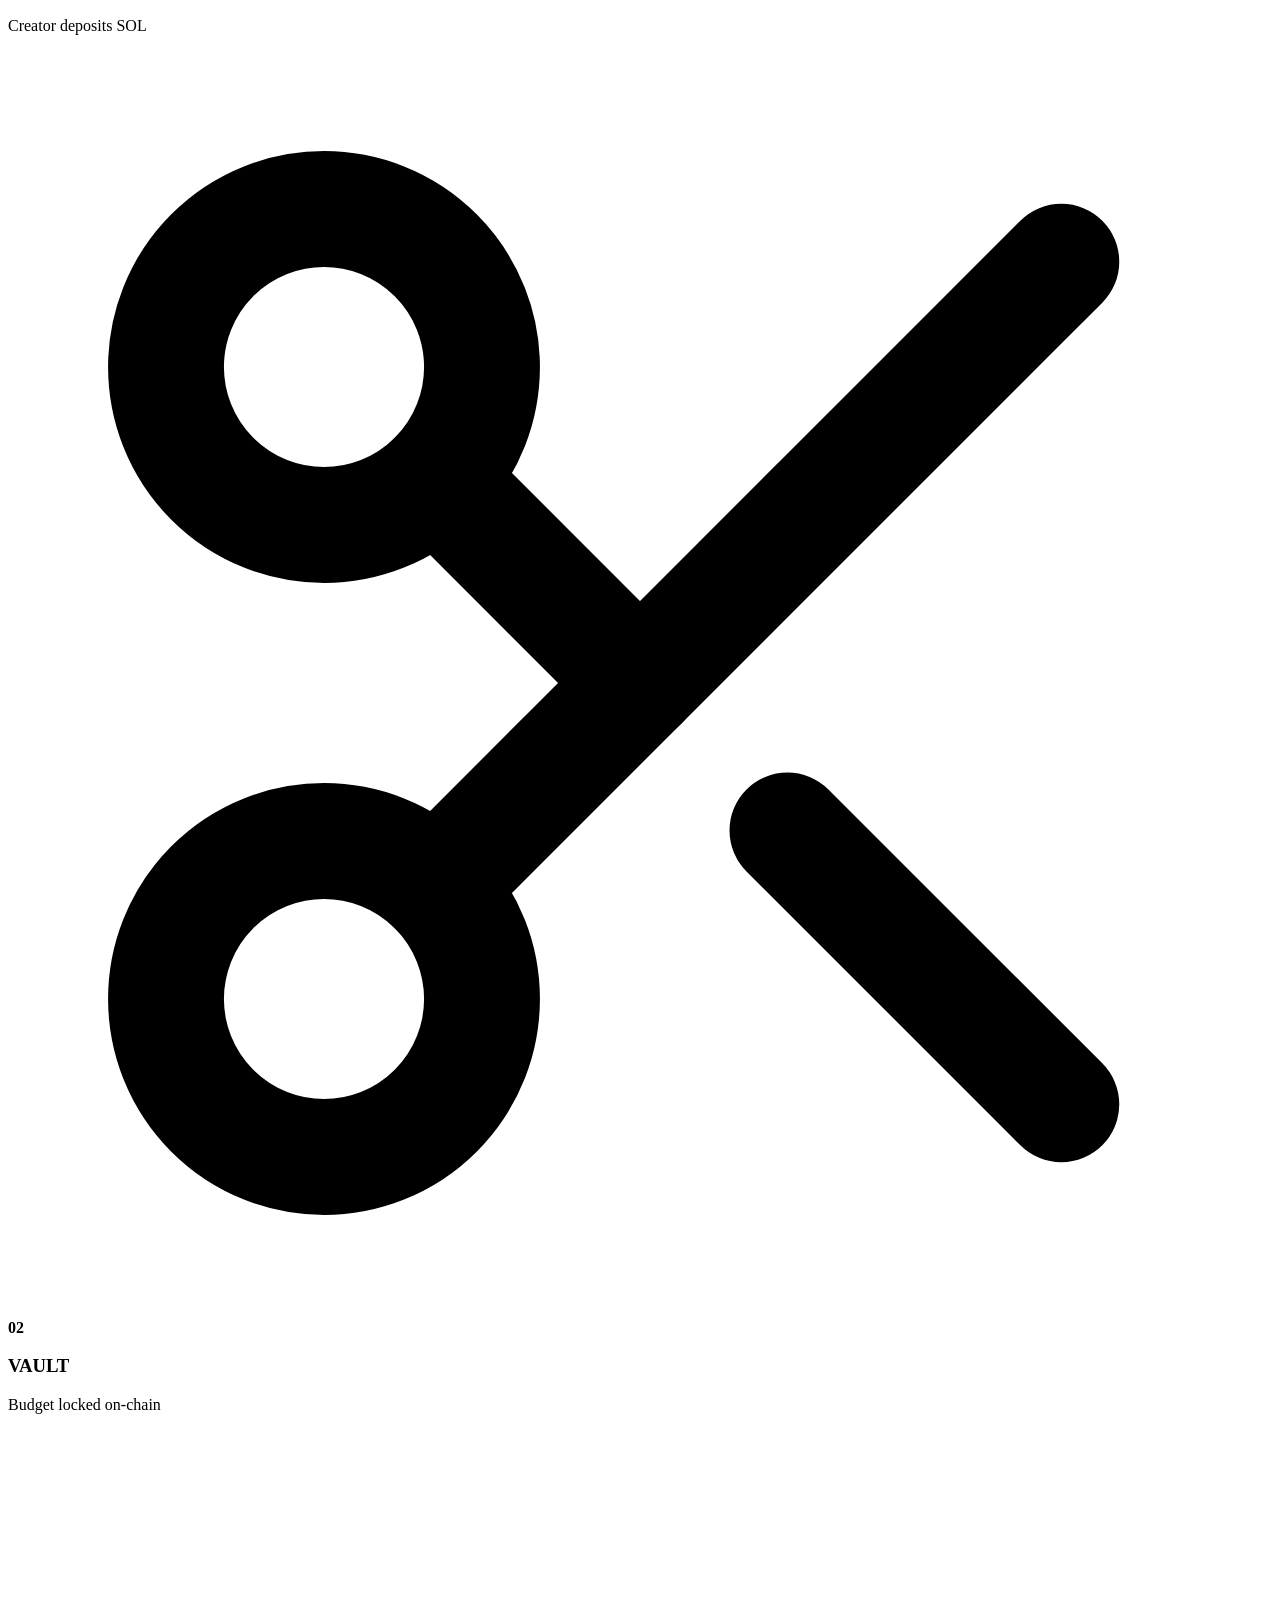
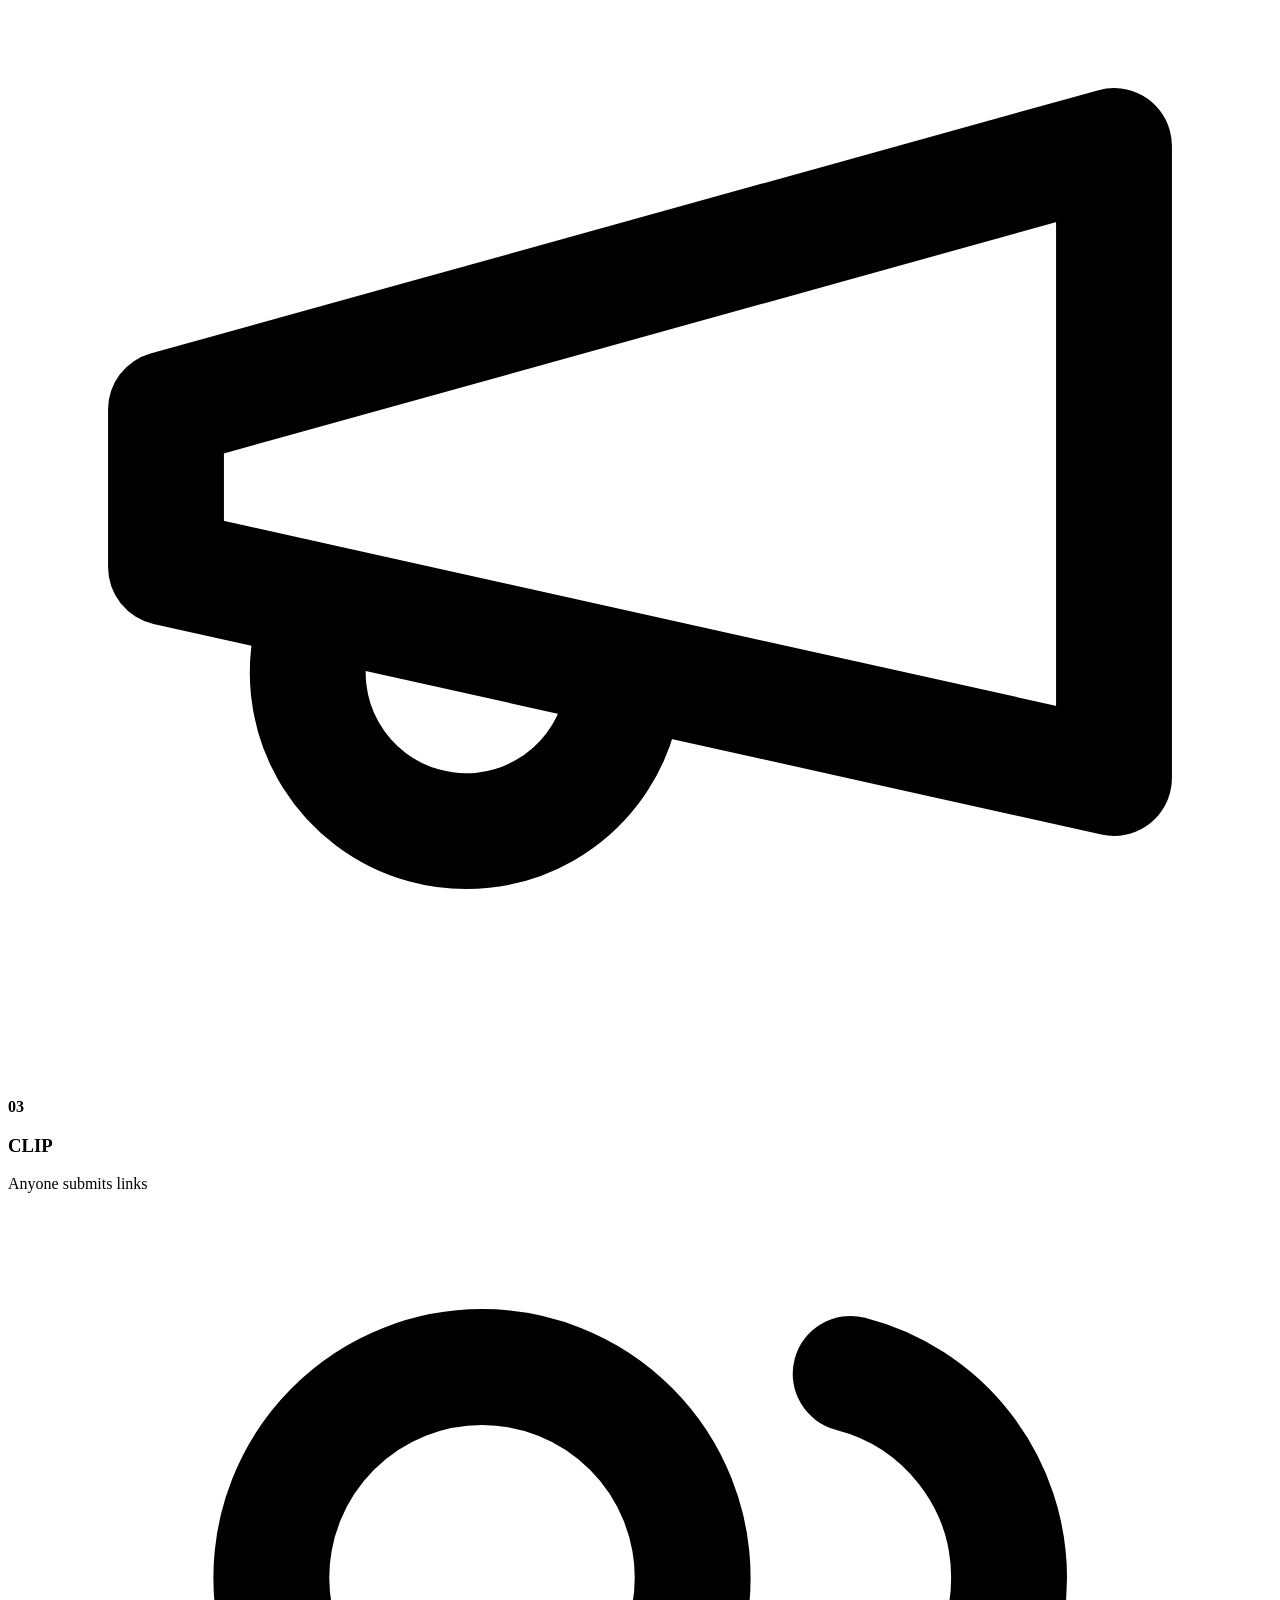
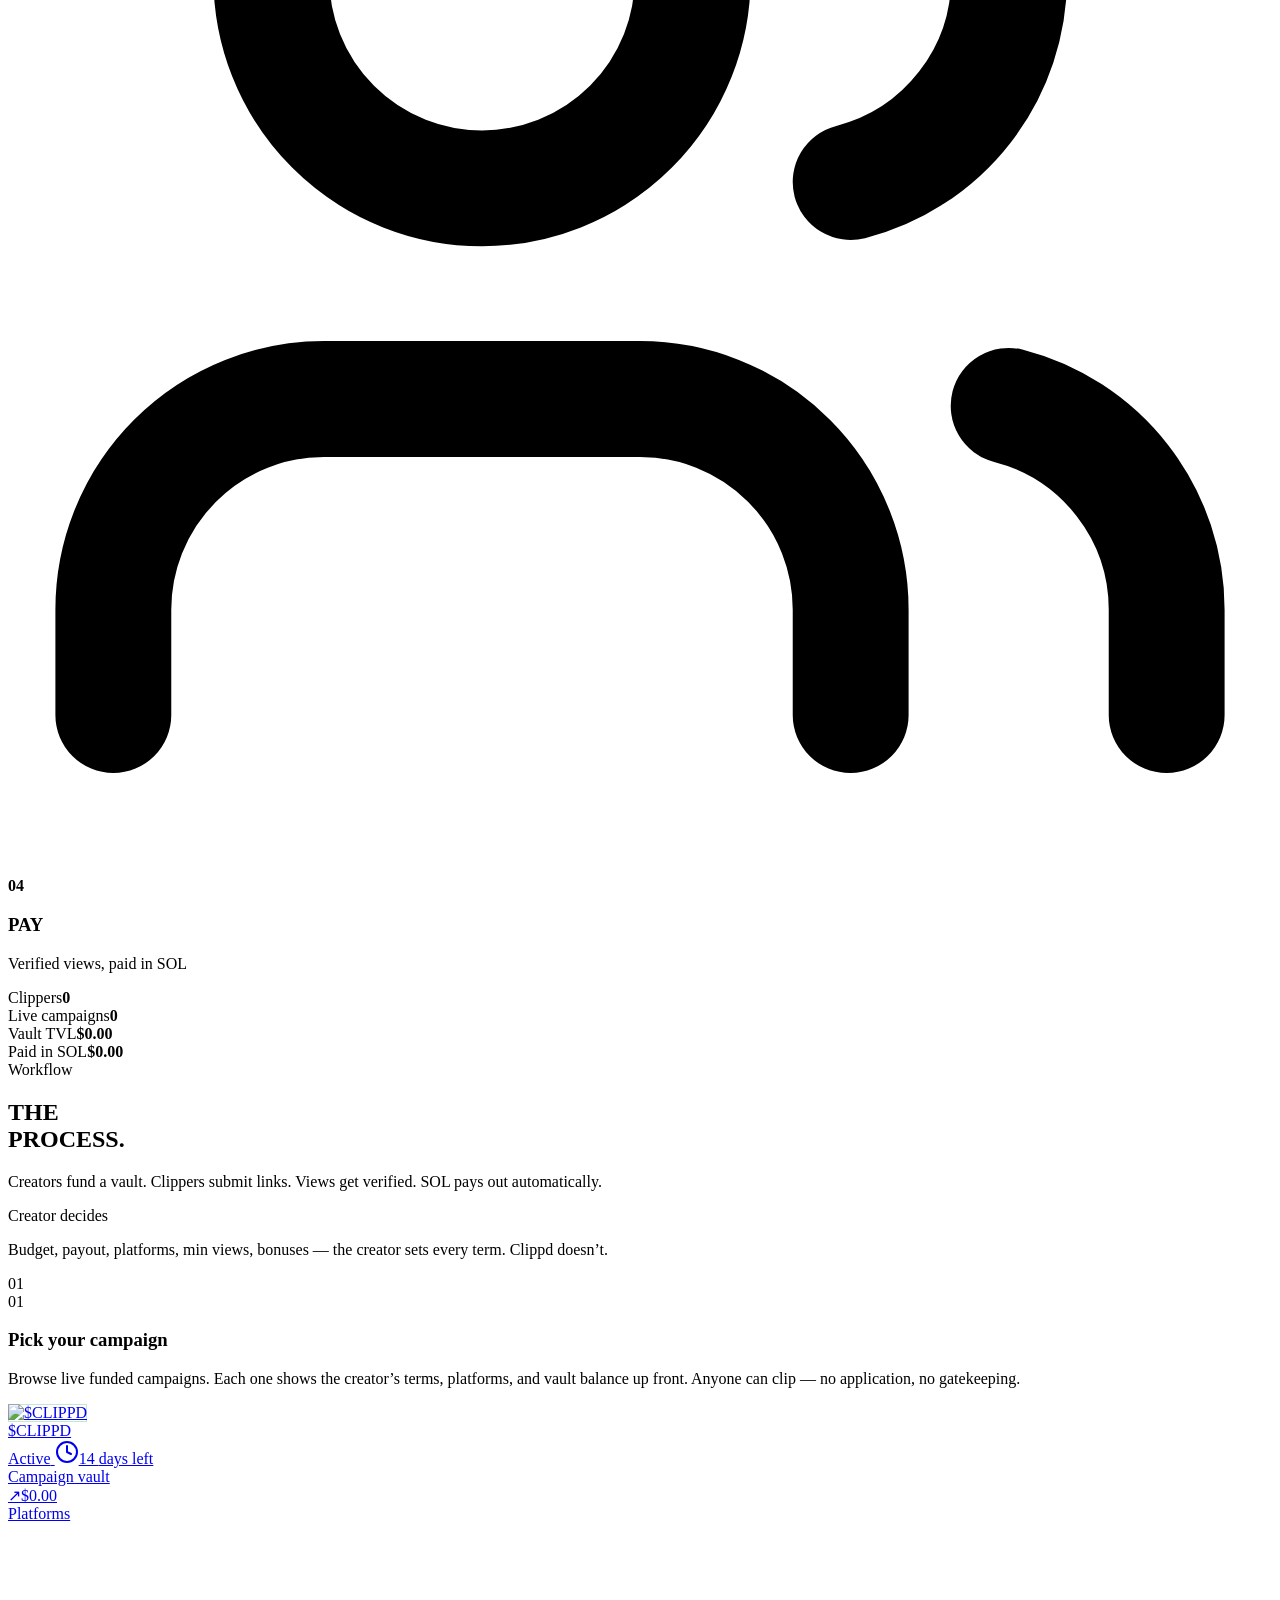
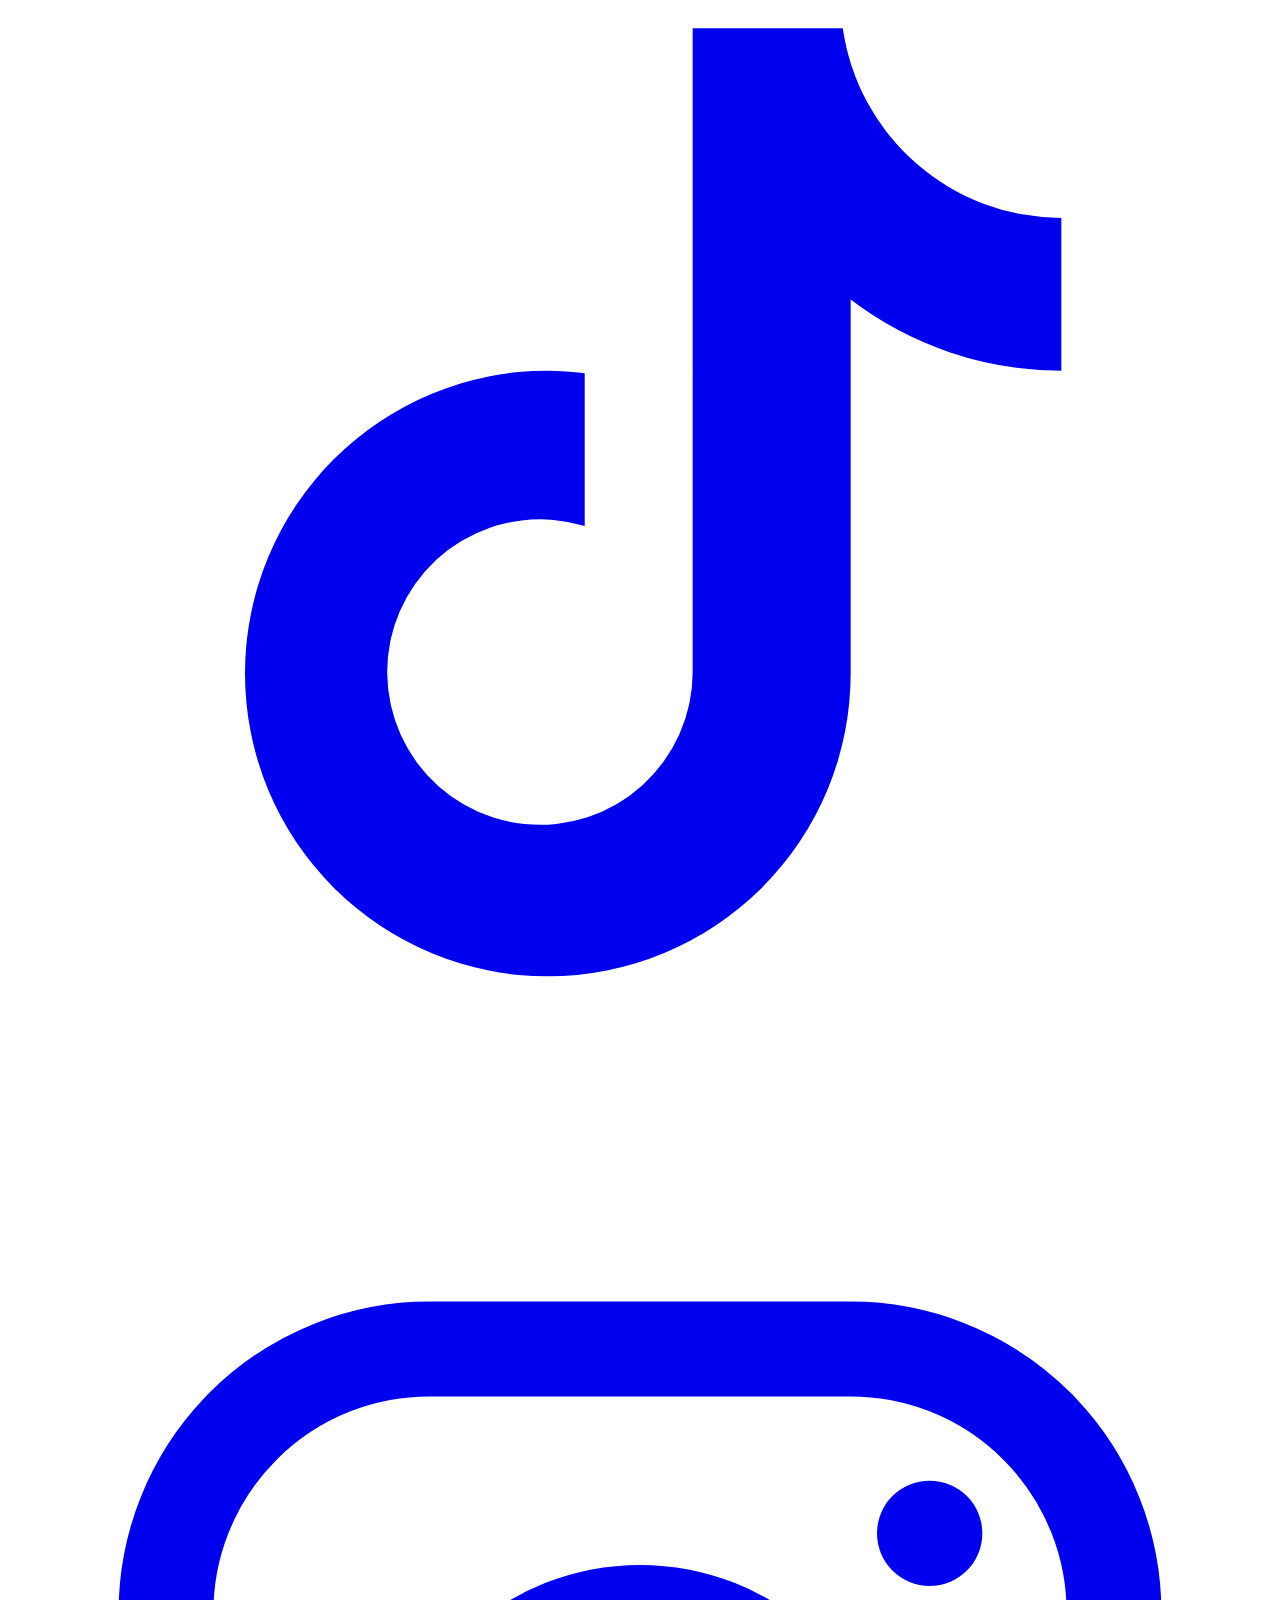
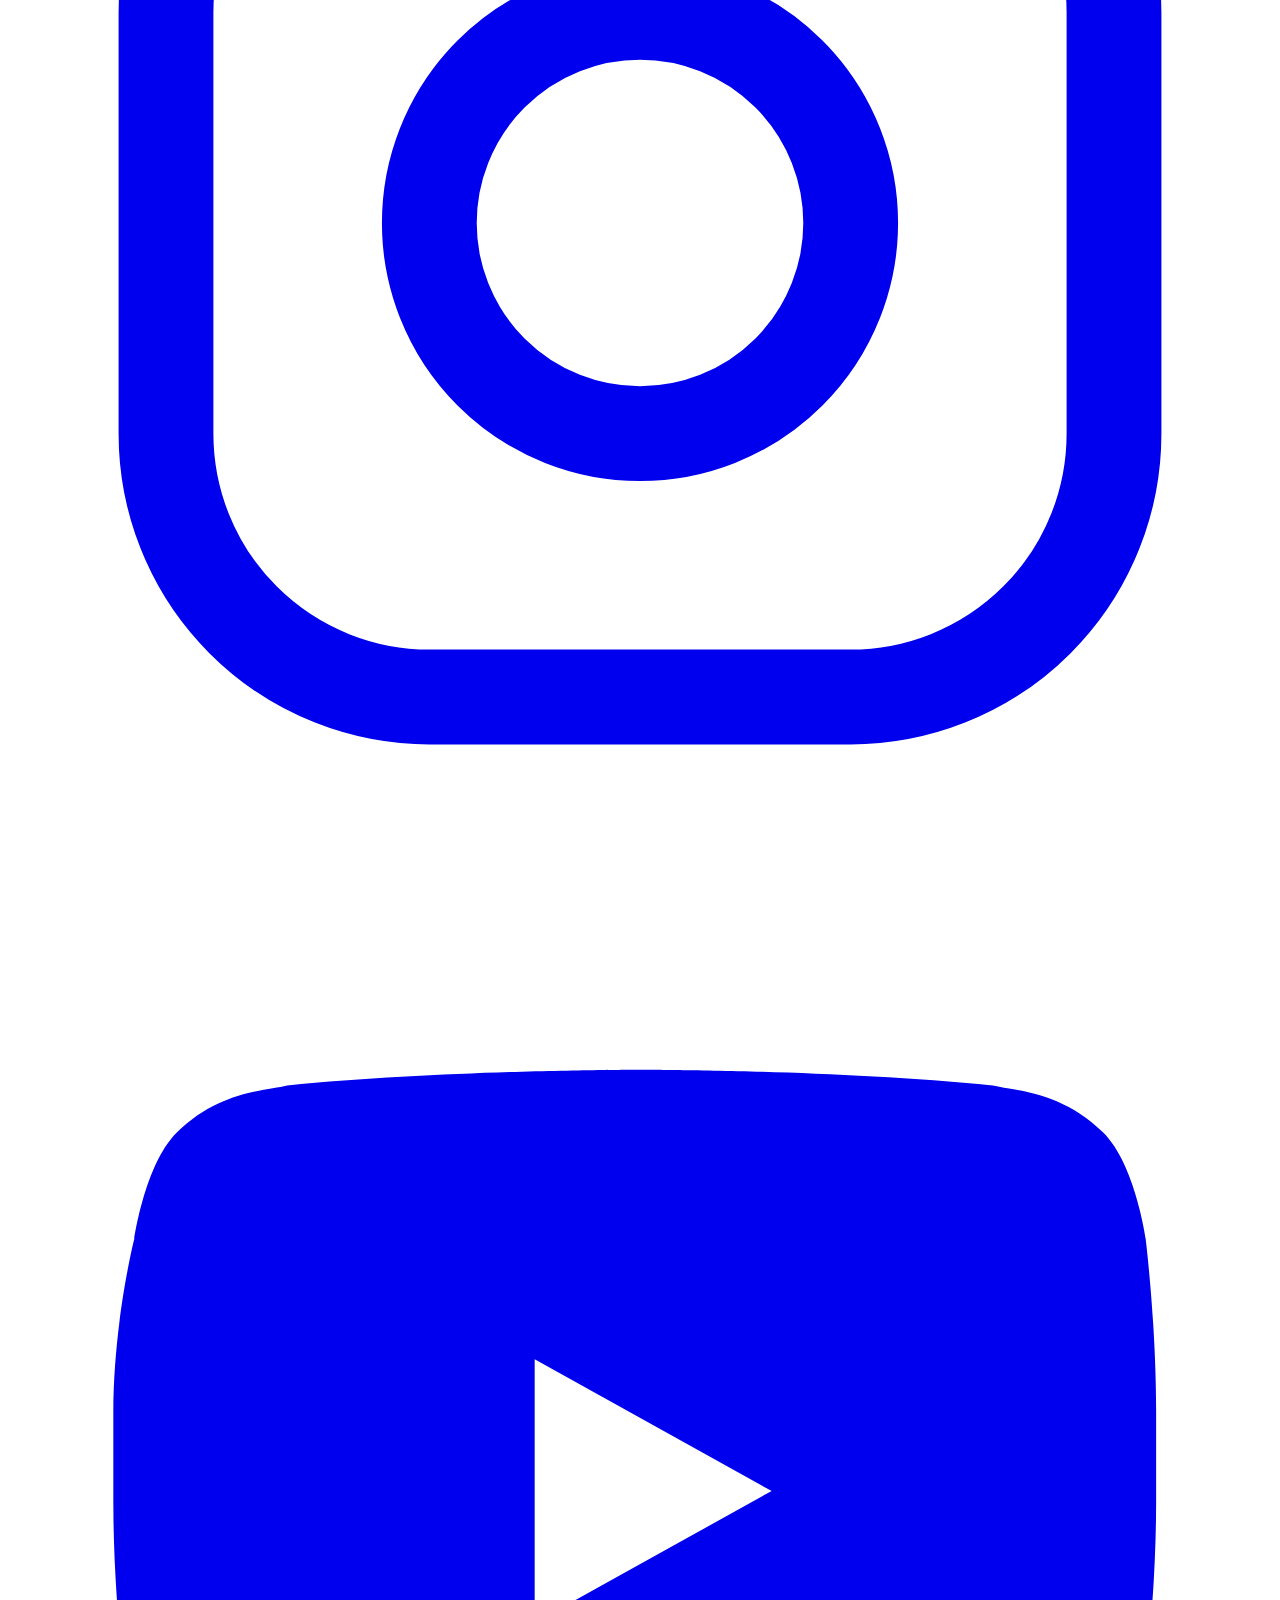
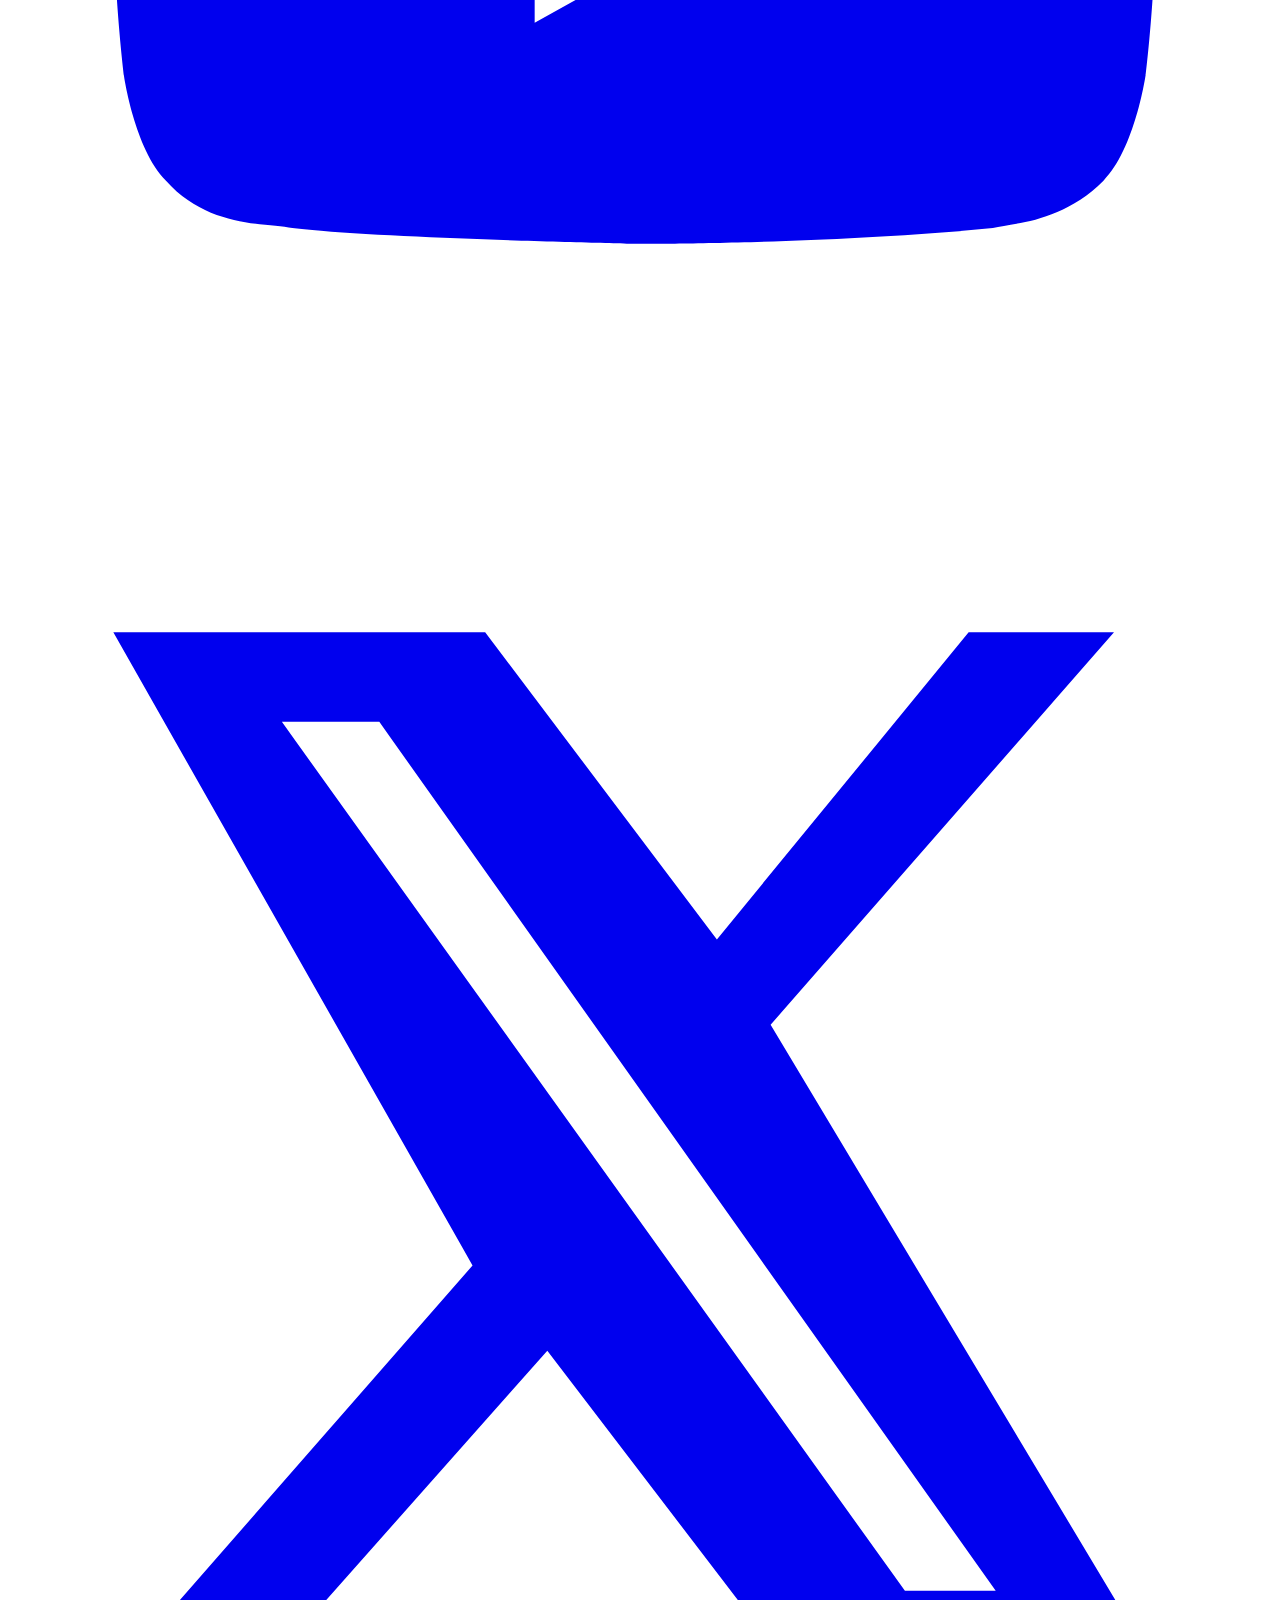
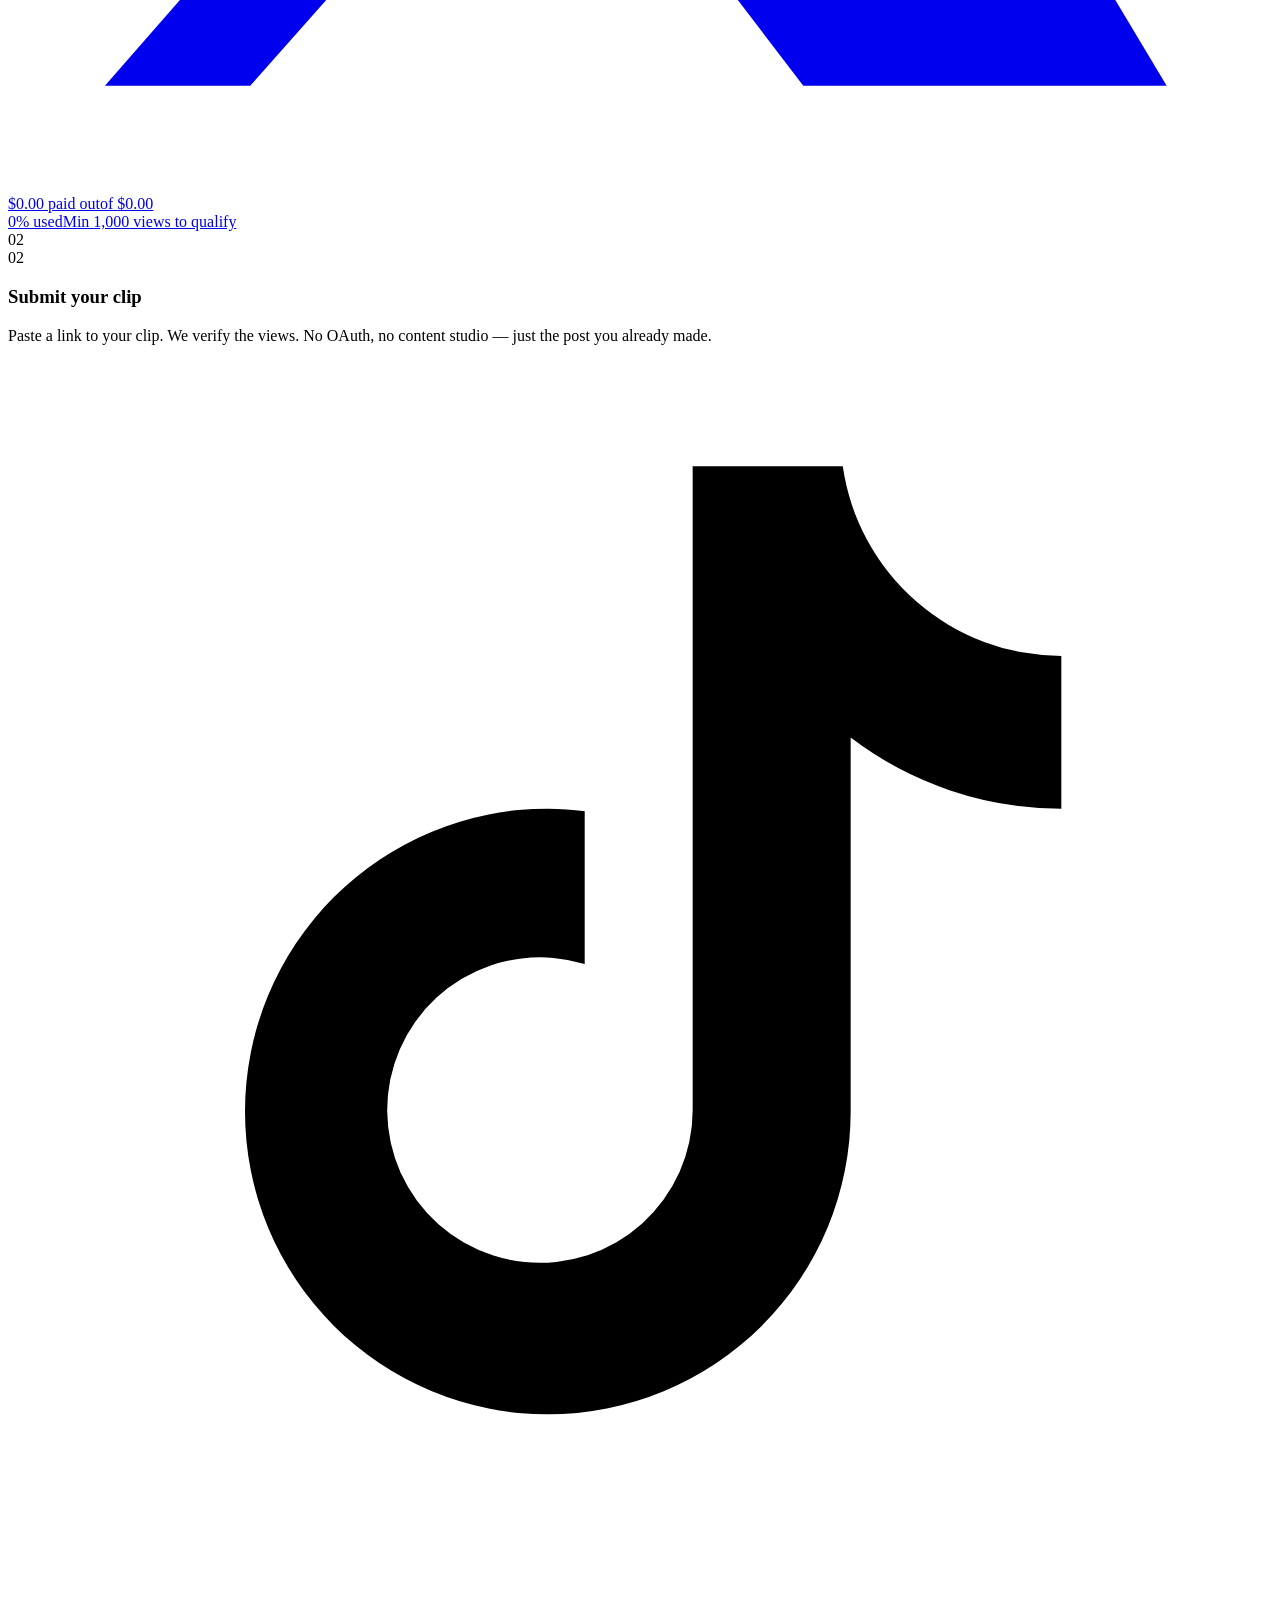
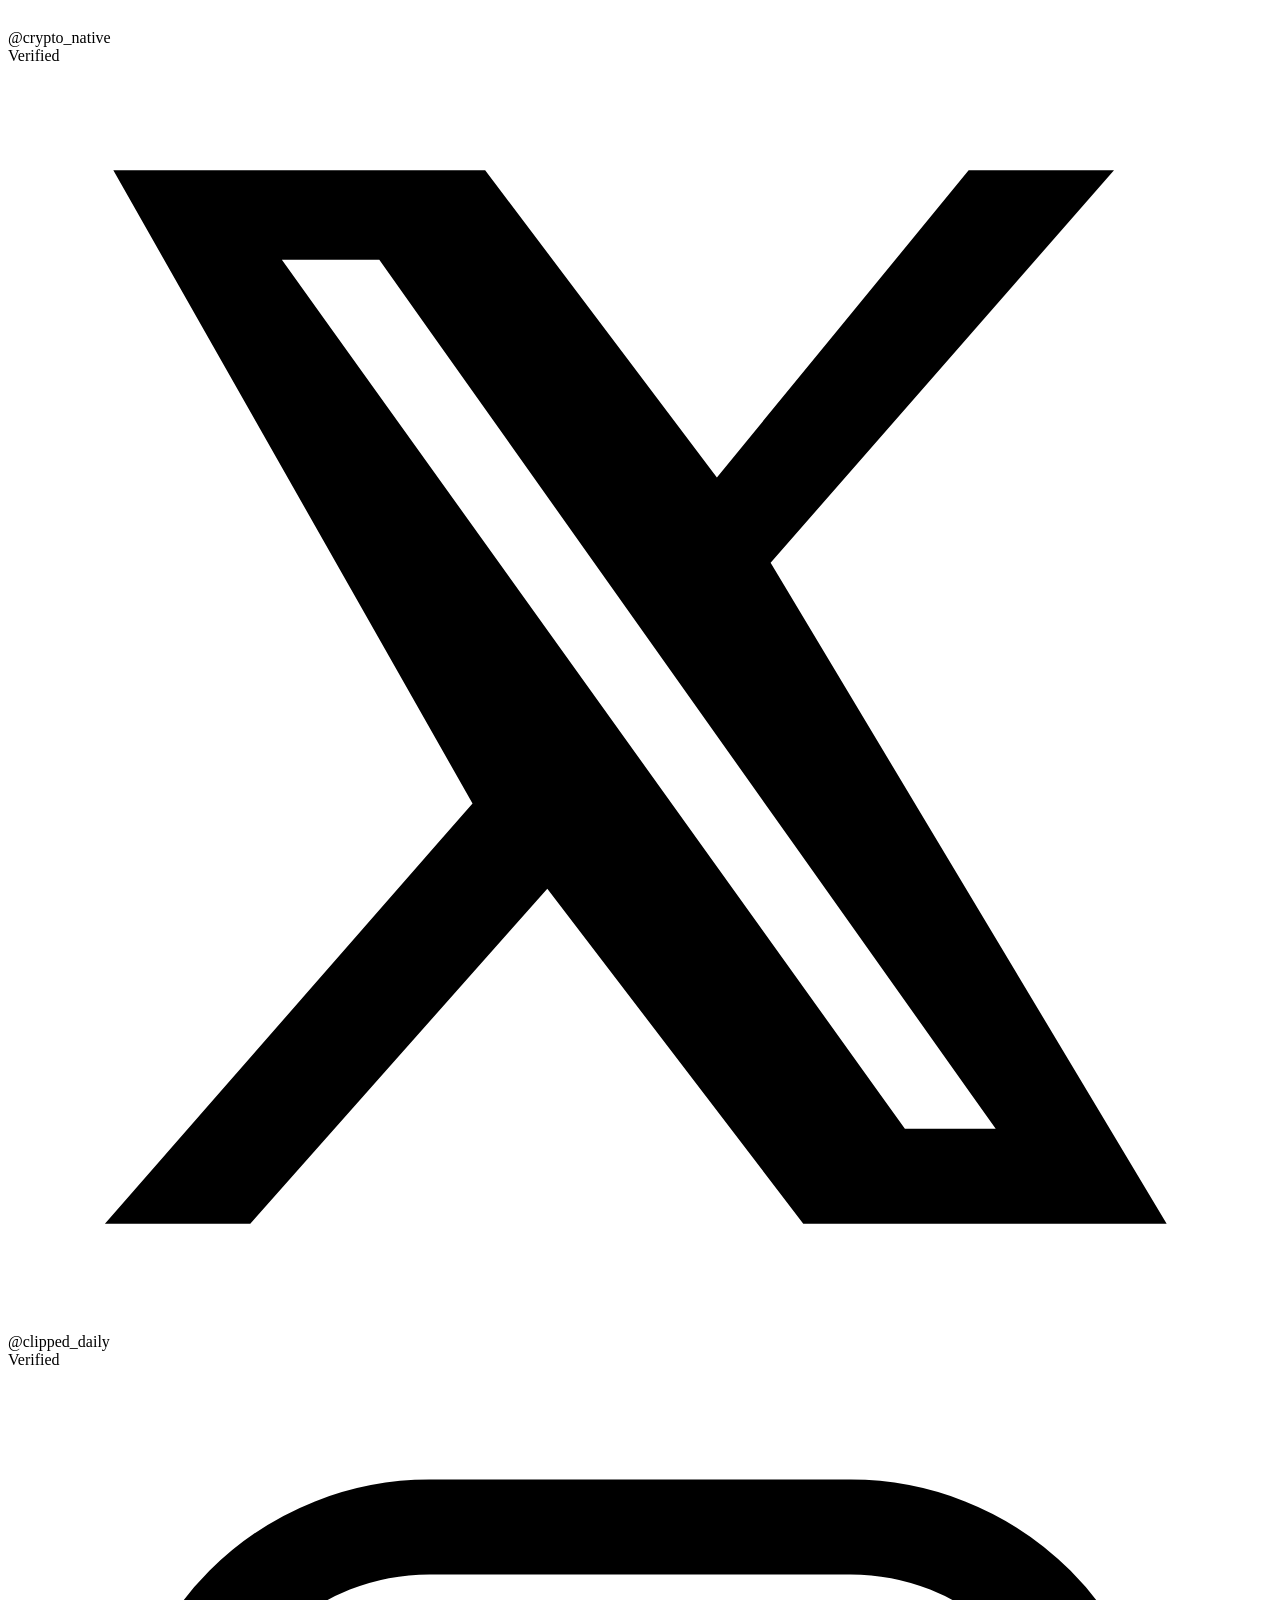
==== commit a3f7dc48: "pfps" ====
--- a/onchainclipping.com/onchainclipping.com/index.html
+++ b/onchainclipping.com/onchainclipping.com/index.html
@@ -6,7 +6,7 @@
     <meta name="viewport" content="width=device-width, initial-scale=1" />
     <link rel="preload" as="image" href="/assets/clippdpfp.png" />
     <link rel="stylesheet" href="/assets/styles-Cb2BMar6.css" data-precedence="default" />
-    <link rel="stylesheet" href="/assets/clippd-app.css?v=12" />
+    <link rel="stylesheet" href="/assets/clippd-app.css?v=13" />
     <link rel="stylesheet" href="https://fonts.googleapis.com/css2?family=Plus+Jakarta+Sans:wght@400;500;600;700;800&amp;family=JetBrains+Mono:wght@400;500&amp;display=swap" data-precedence="default" />
     <title>Clippd - The memecoin clipping marketplace</title>
     <meta name="description" content="Fund a campaign in SOL. Anyone clips. Views get verified. Clippers get paid from the vault." />
@@ -34,6 +34,7 @@
             <div class="mk-nav-inner">
                 <a class="mk-brand" href="/"><img src="/assets/clippdpfp.png" alt="Clippd" width="36" height="36"/>Clippd</a>
                 <div class="mk-sep"></div>
+                <button type="button" class="ca-chip" data-ca-chip data-ca="..." title="Copy contract address"><span class="ca-k">CA:</span> <span data-ca-text>…</span></button>
                 <nav class="mk-links">
                     <a class="on" href="/">Home</a>
                     <a href="/campaigns">Campaigns</a>
@@ -343,11 +344,15 @@
             </div>
         </div>
         <div class="border-t border-hairline">
-            <div class="mx-auto flex max-w-7xl flex-col gap-3 px-6 py-6 text-[10px] font-bold uppercase tracking-[0.2em] text-muted-foreground sm:flex-row sm:justify-between"><span>© 2026 Clippd · Built on Solana</span><a href="https://x.com/clippdpump" target="_blank" rel="noopener" class="text-primary hover:underline">X · @clippdpump</a></div>
+            <div class="mx-auto flex max-w-7xl flex-col gap-3 px-6 py-6 text-[10px] font-bold uppercase tracking-[0.2em] text-muted-foreground sm:flex-row sm:items-center sm:justify-between">
+                <span>© 2026 Clippd · Built on Solana</span>
+                <button type="button" class="ca-chip" data-ca-chip data-ca="..." title="Copy contract address"><span class="ca-k">CA:</span> <span data-ca-text>…</span></button>
+                <a href="https://x.com/clippdpump" target="_blank" rel="noopener" class="text-primary hover:underline">X · @clippdpump</a>
+            </div>
         </div>
     </footer>
     </div>
-    <script src="/assets/wallet.js?v=7"></script>
+    <script src="/assets/wallet.js?v=8"></script>
     <script>
       (function () {
         function usd(n) {
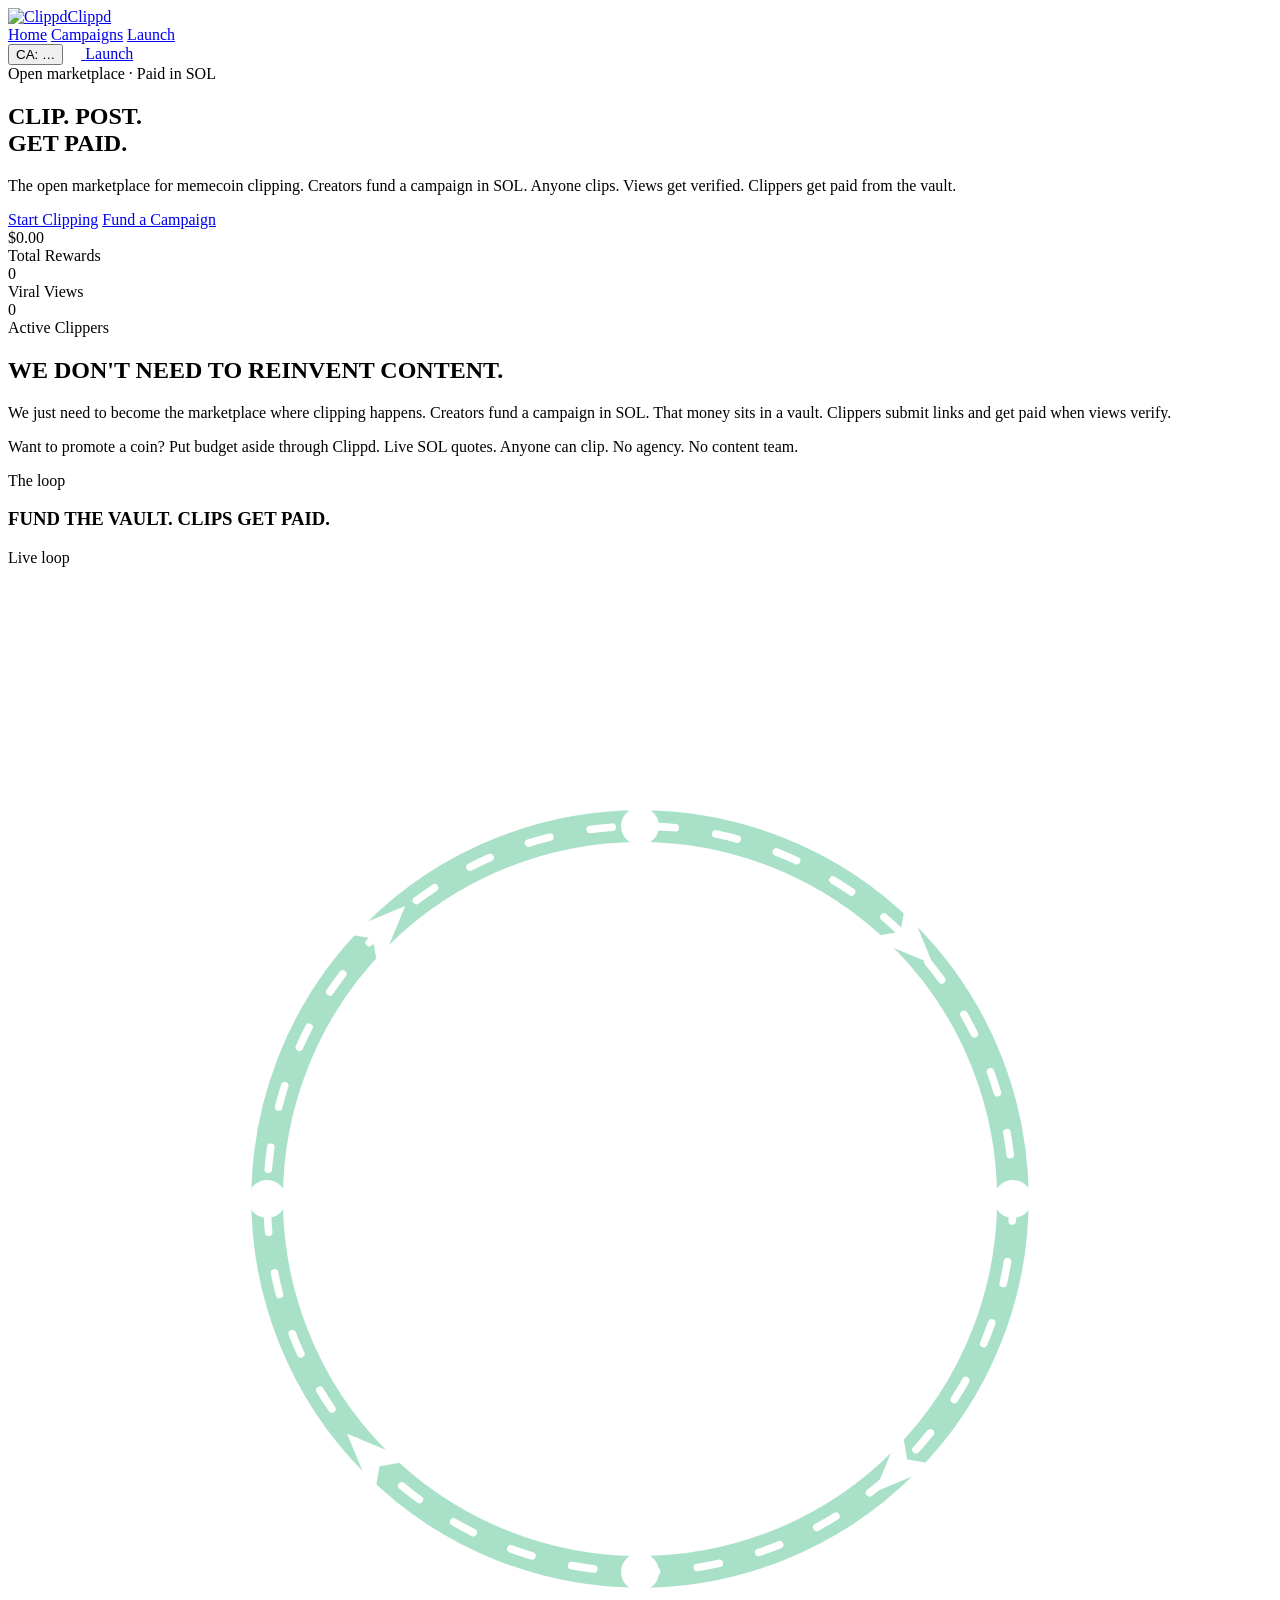
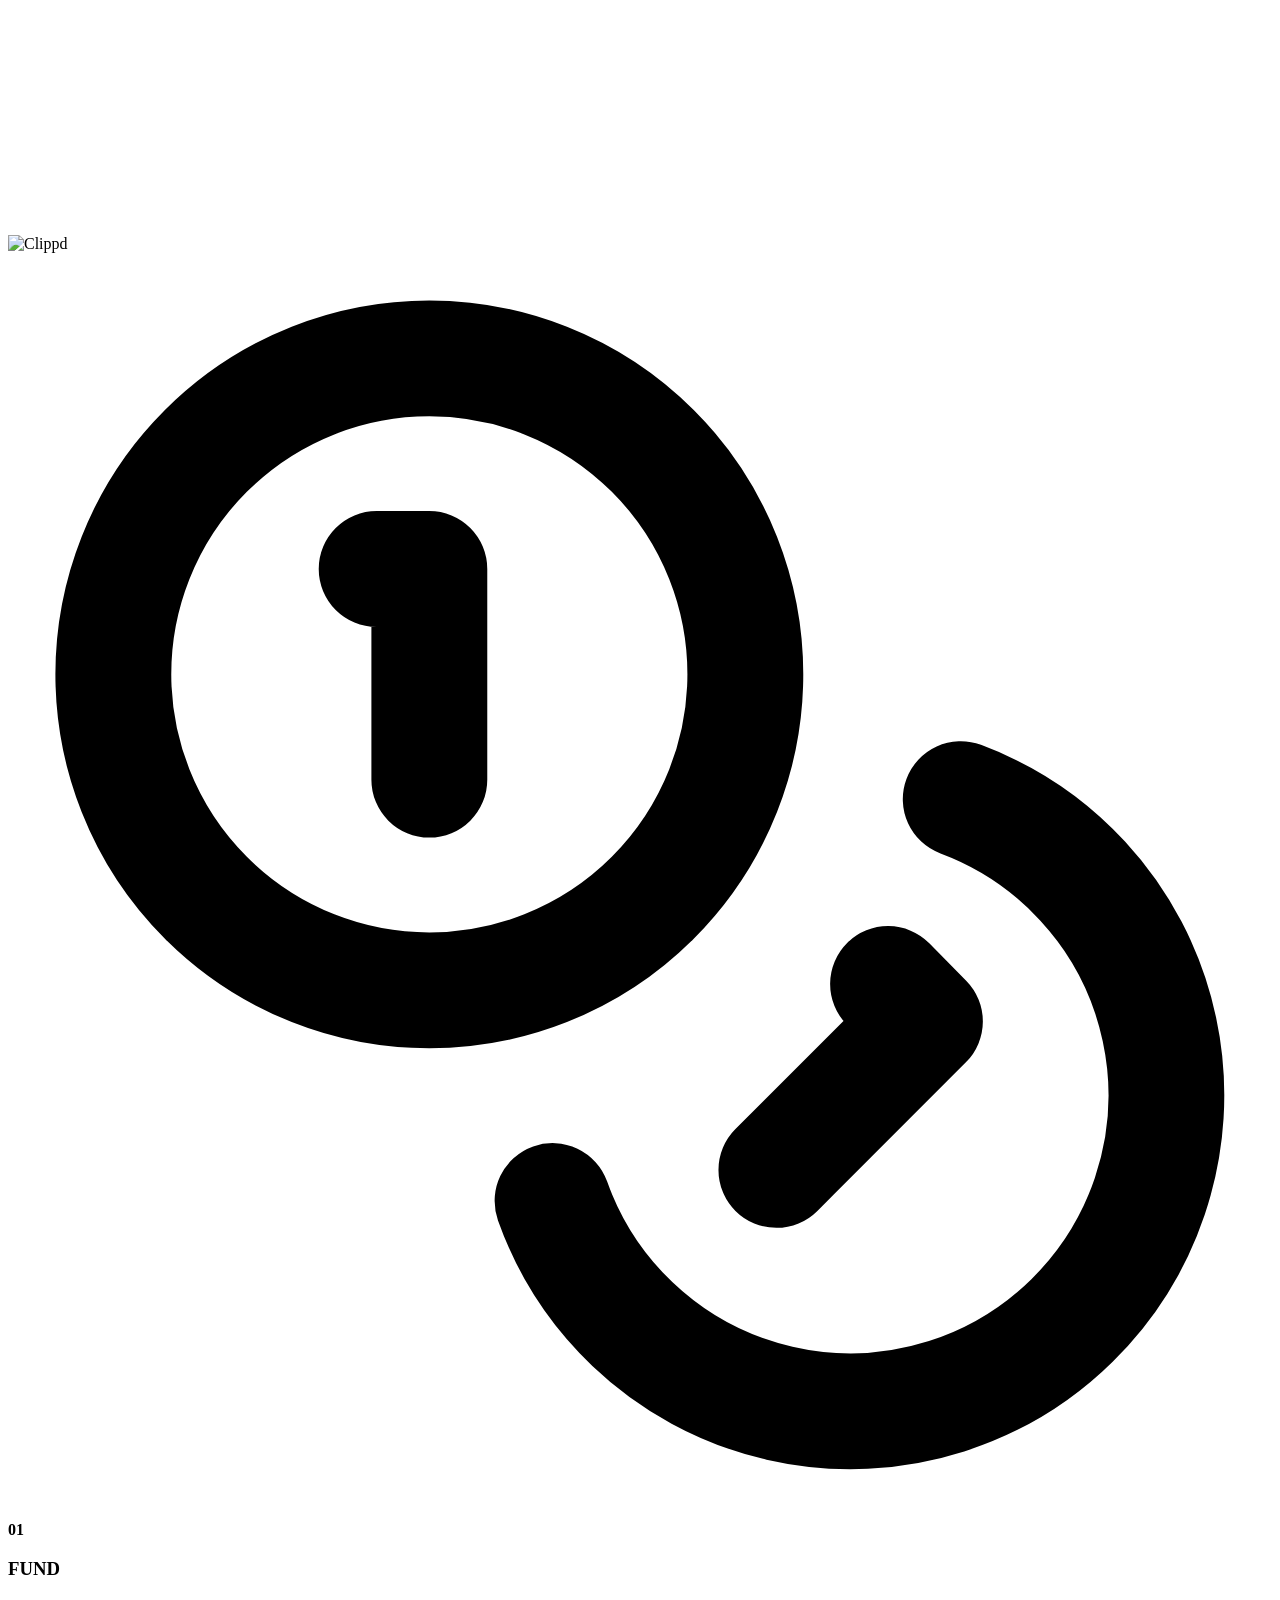
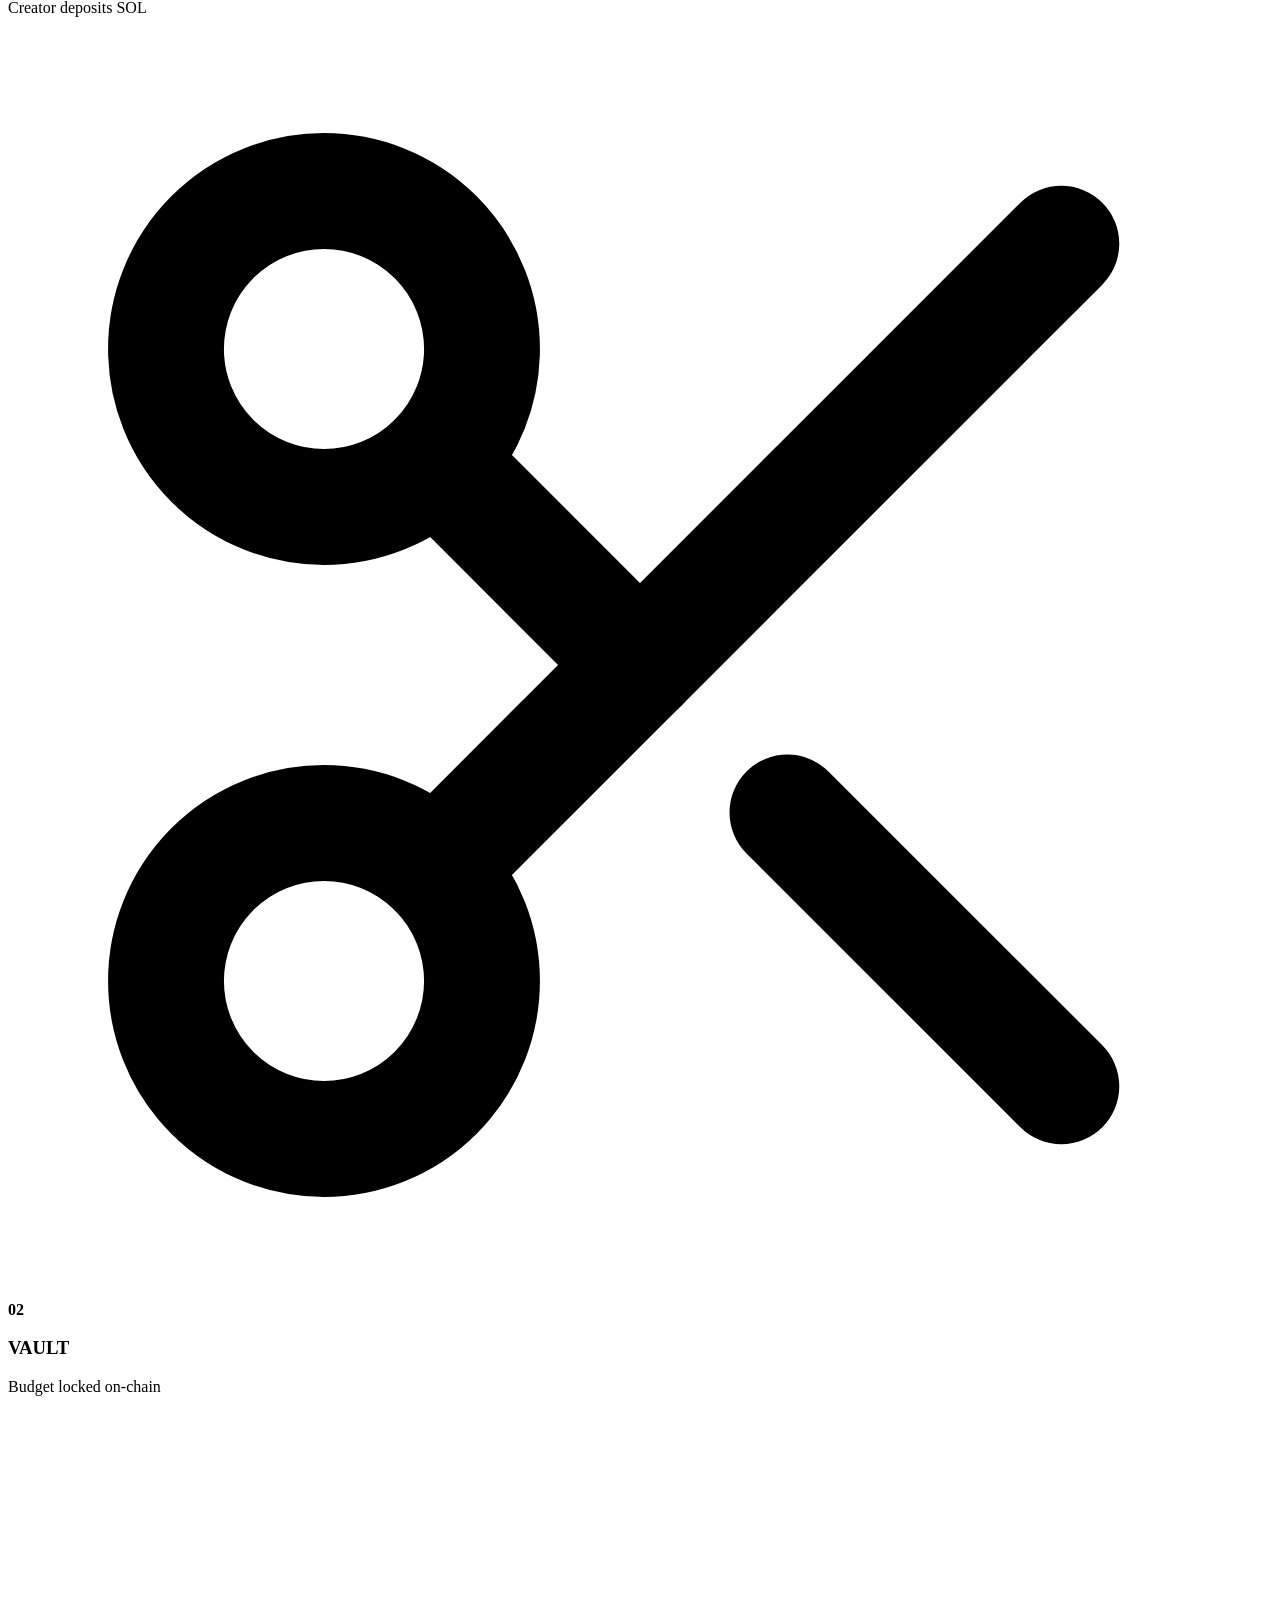
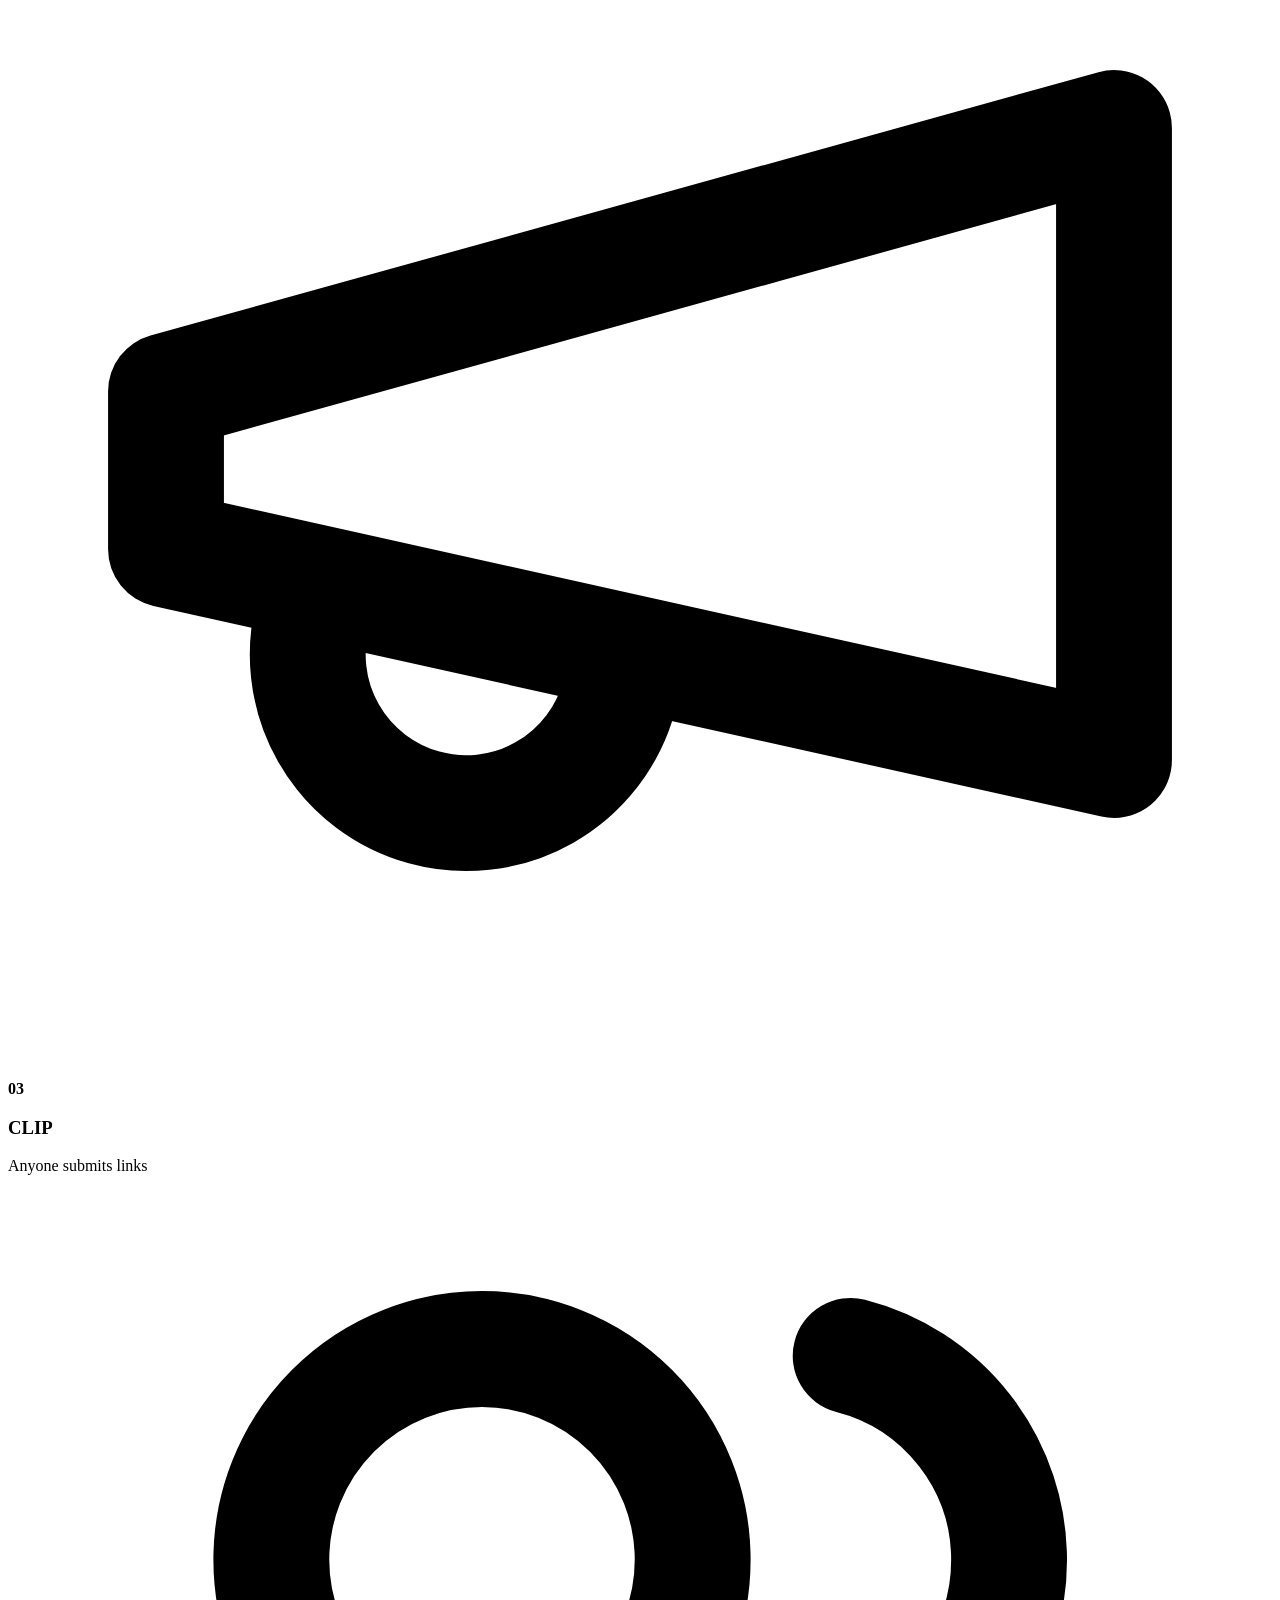
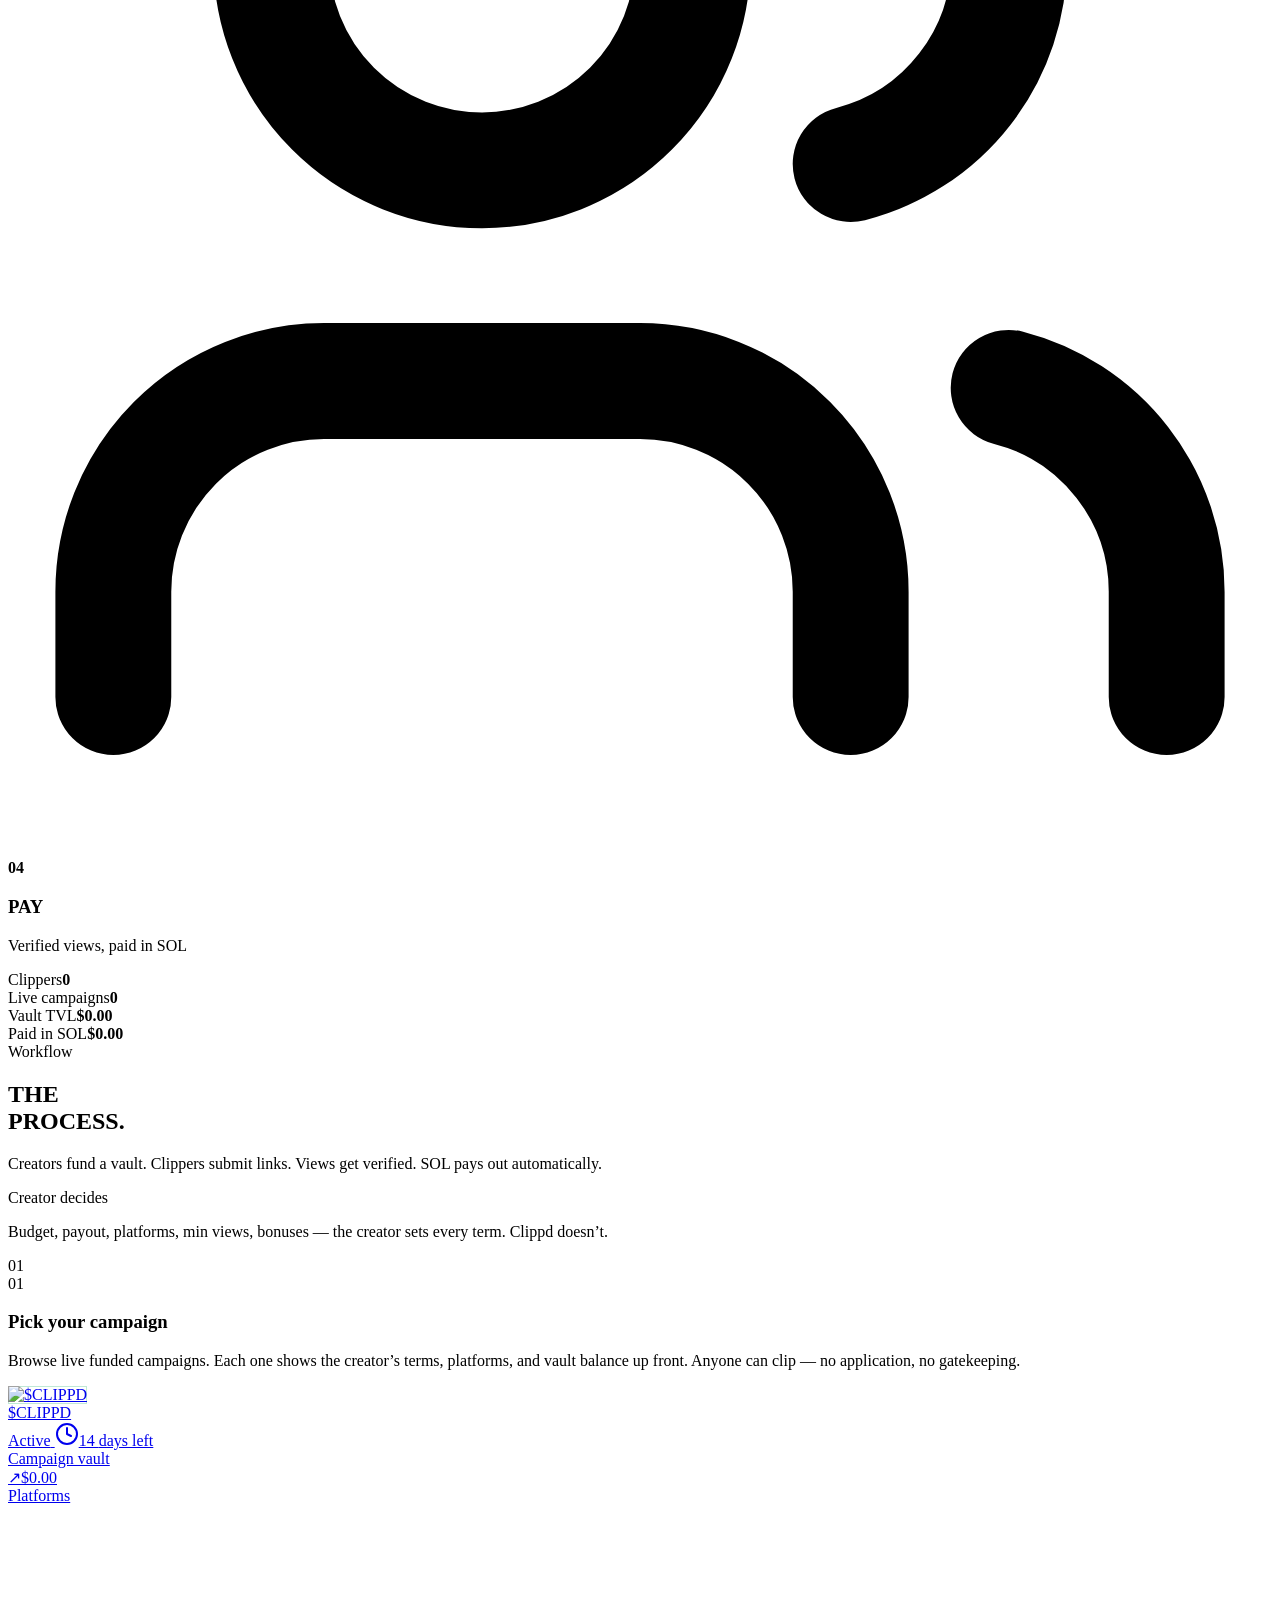
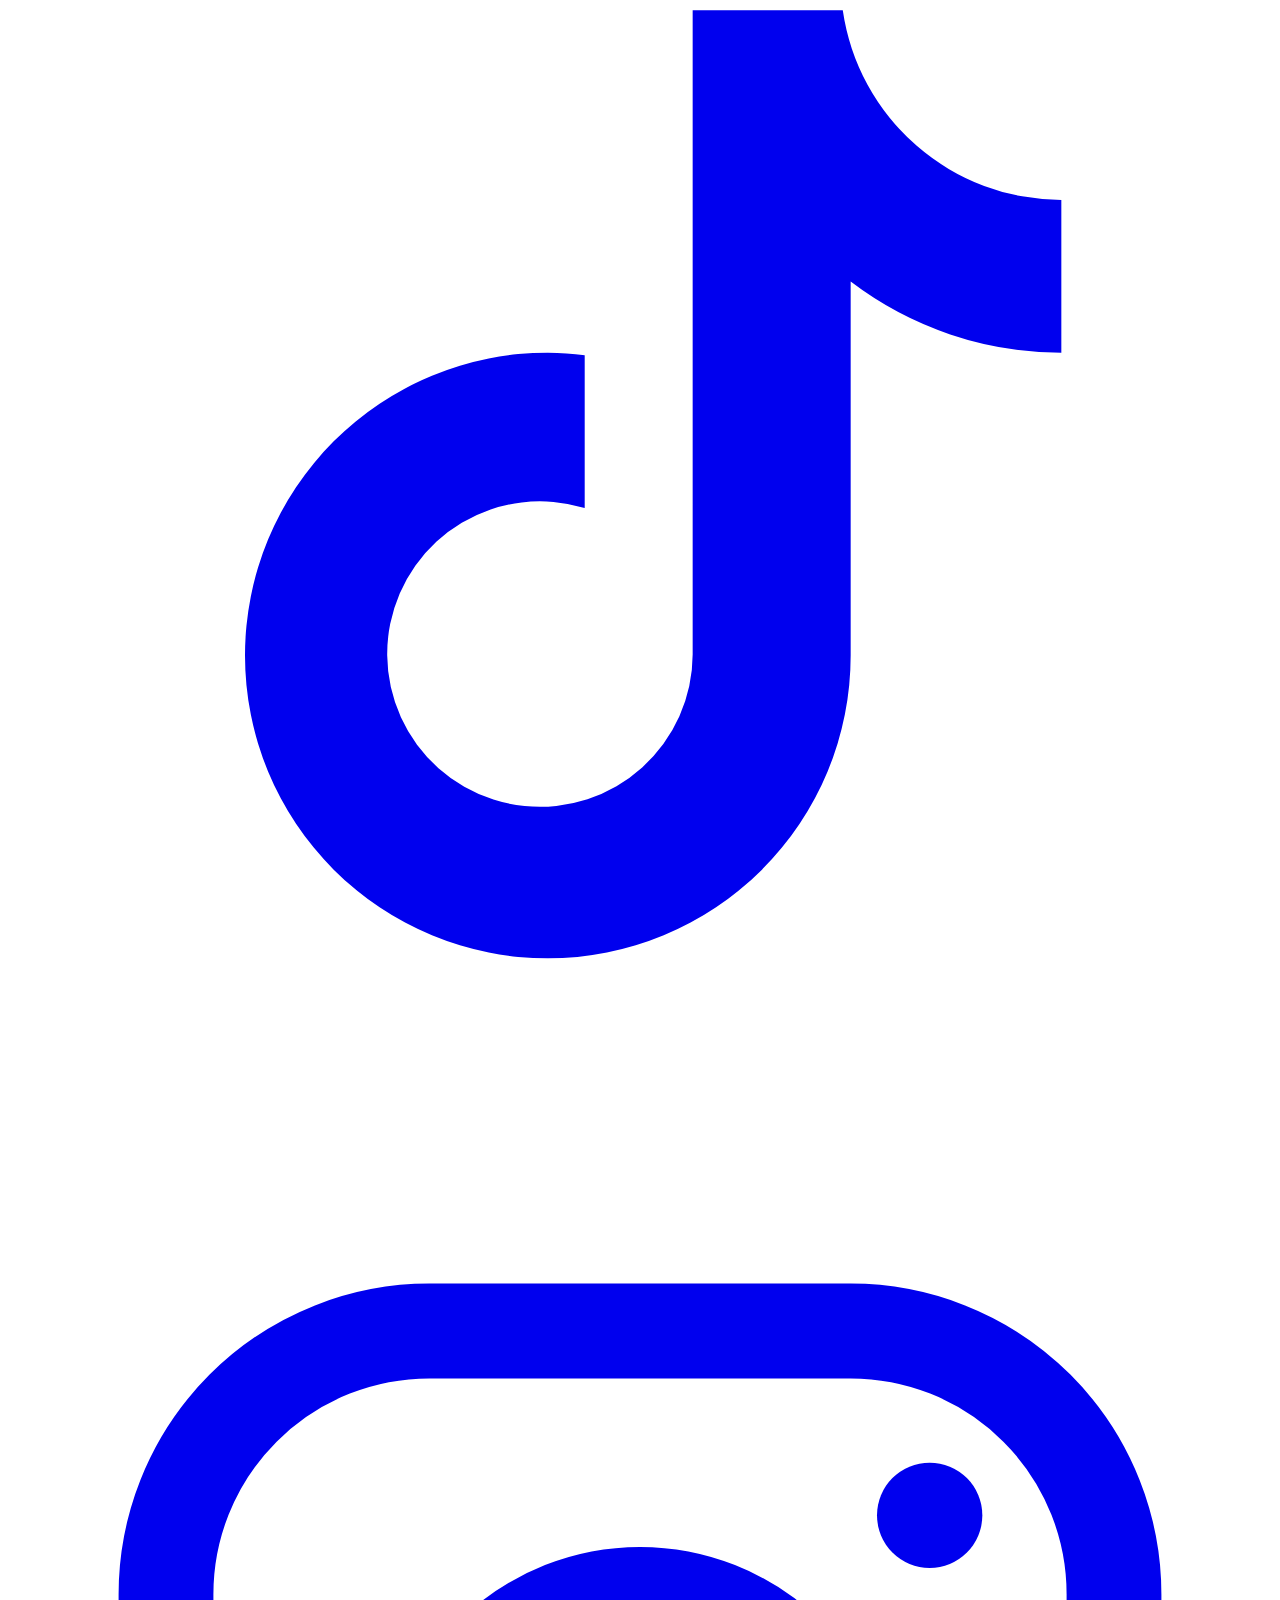
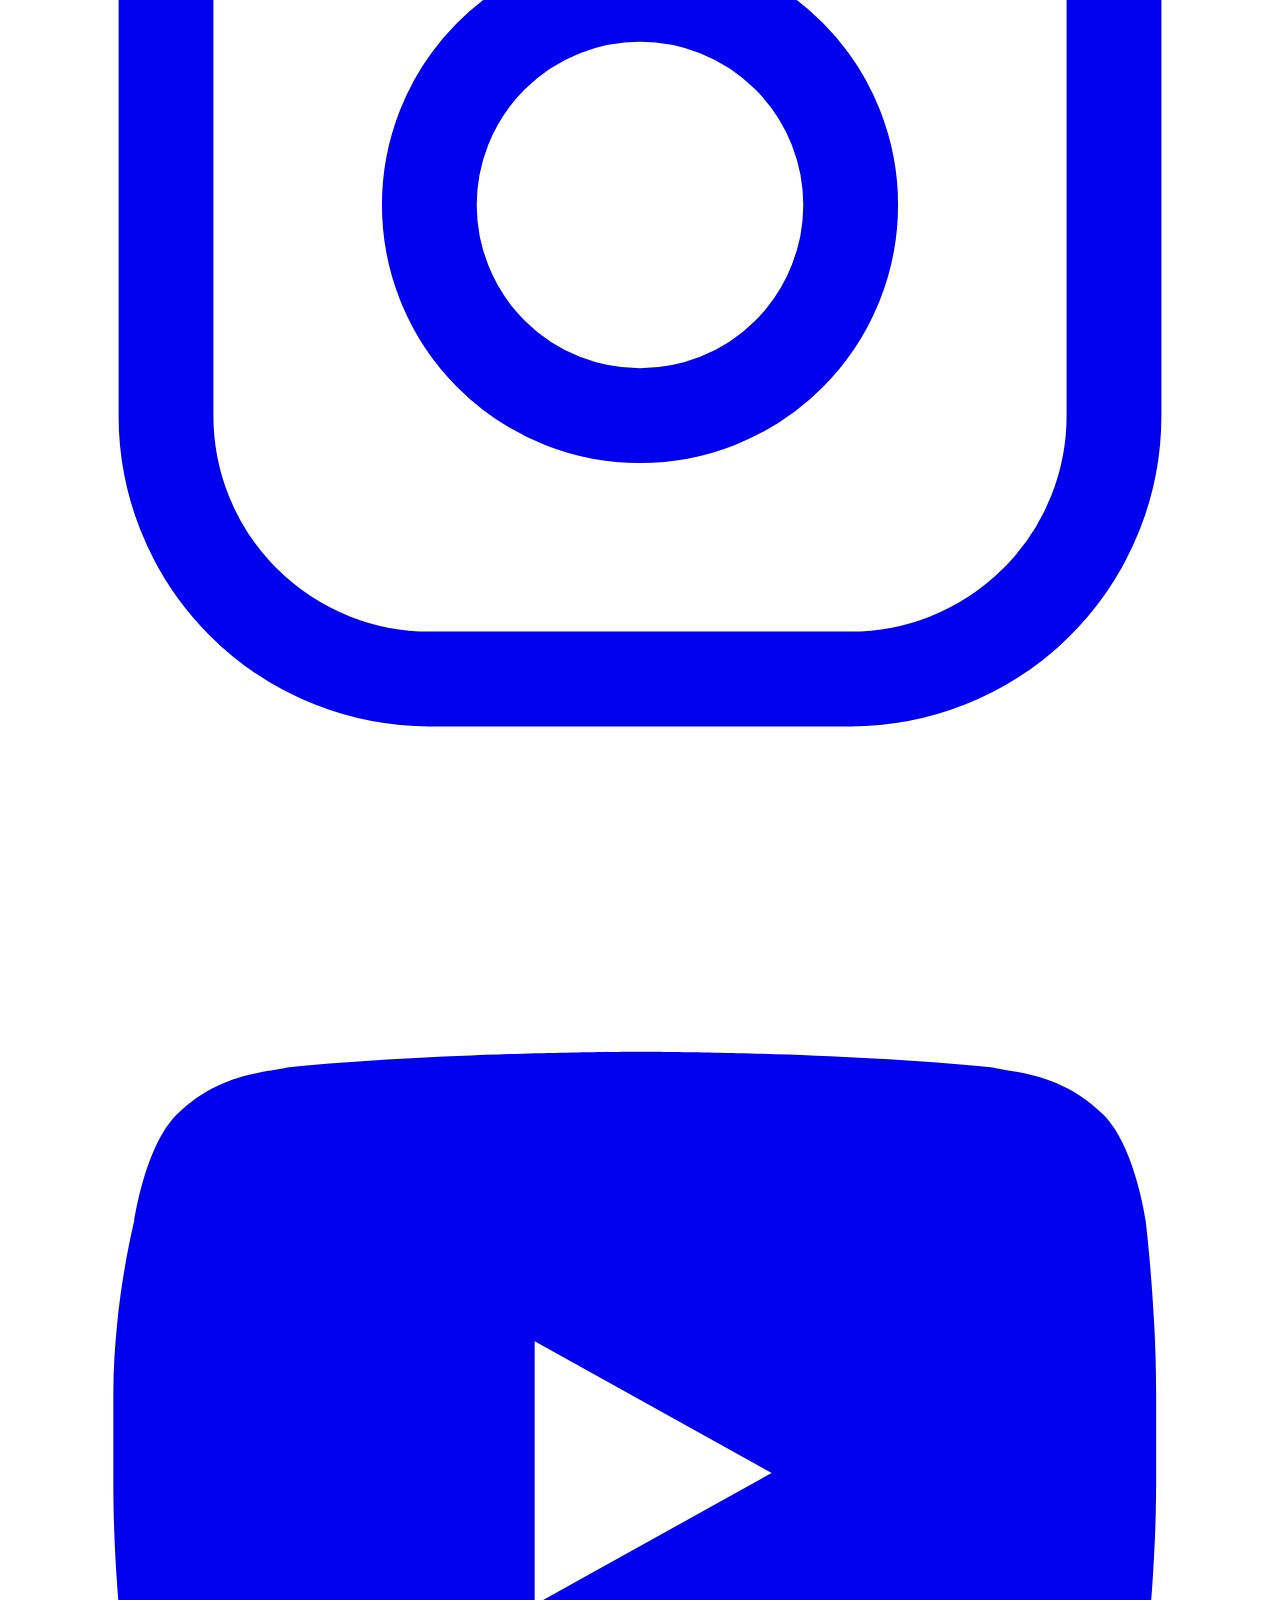
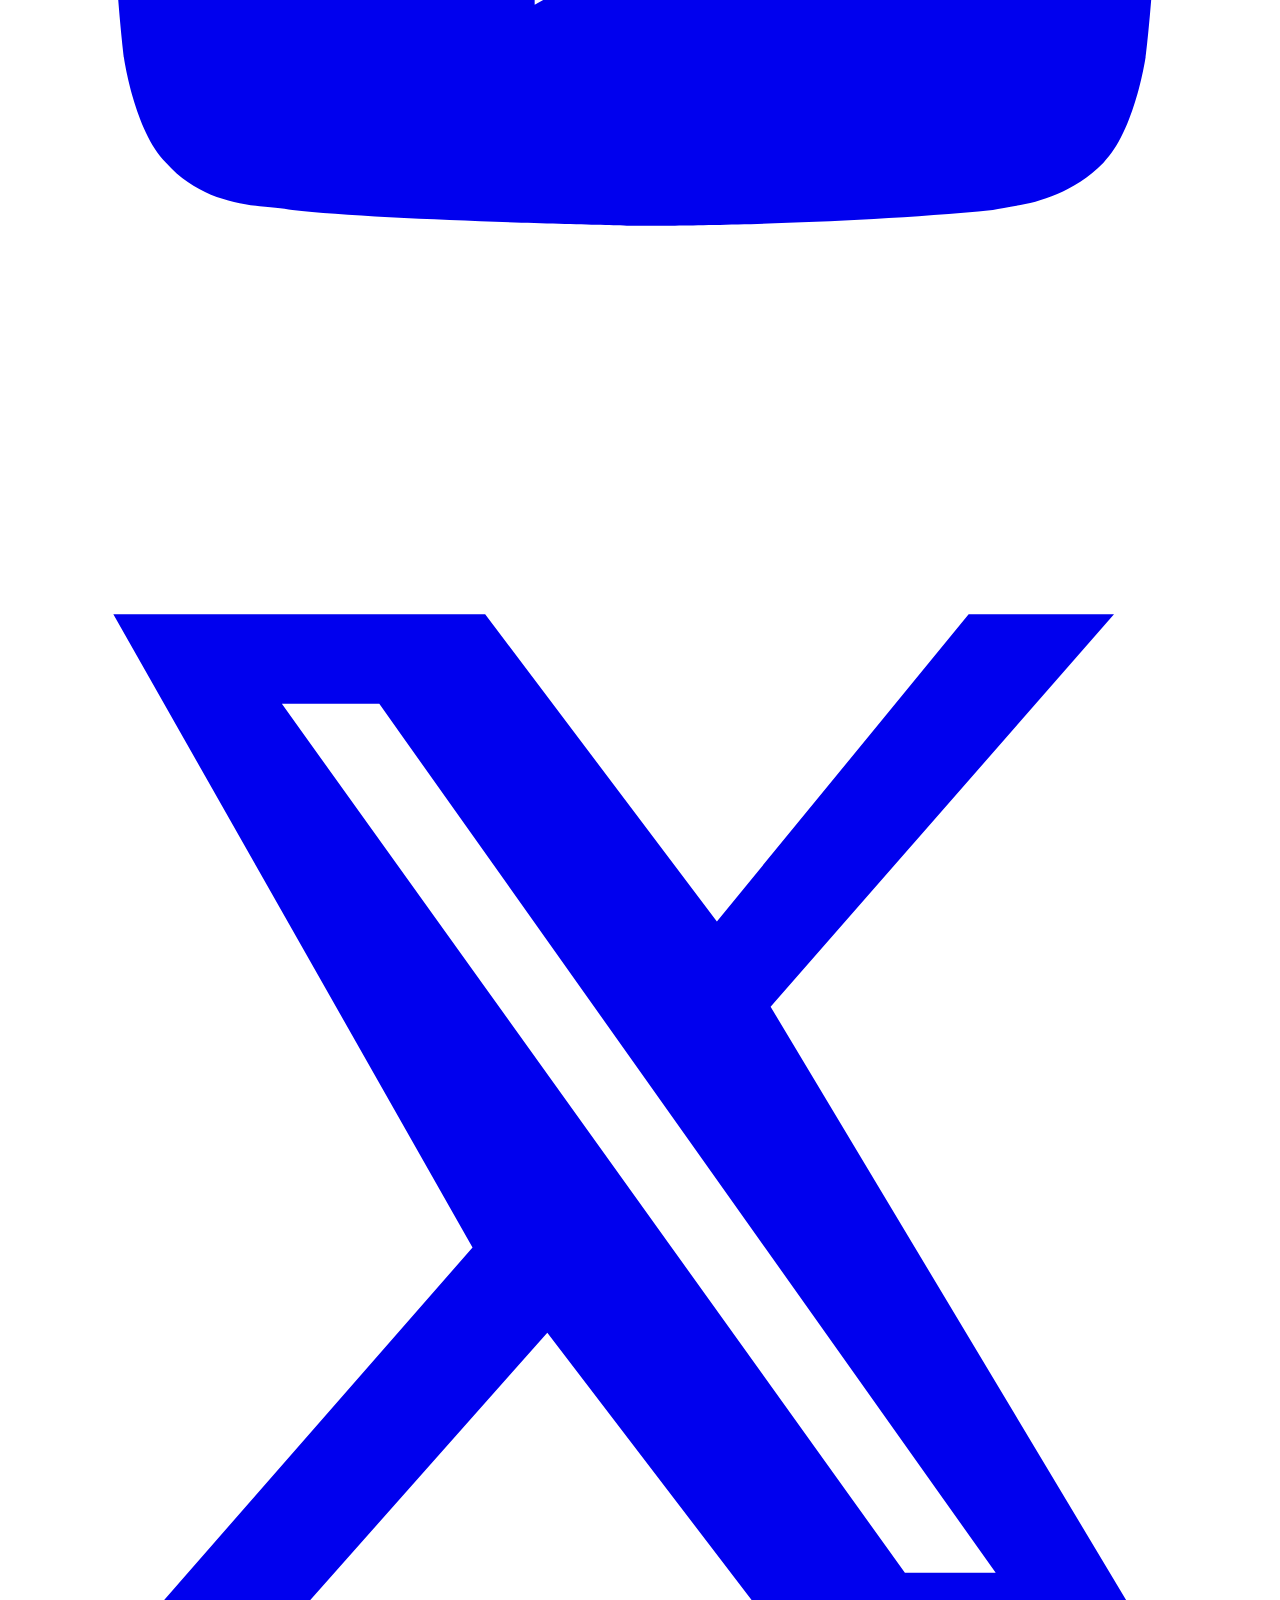
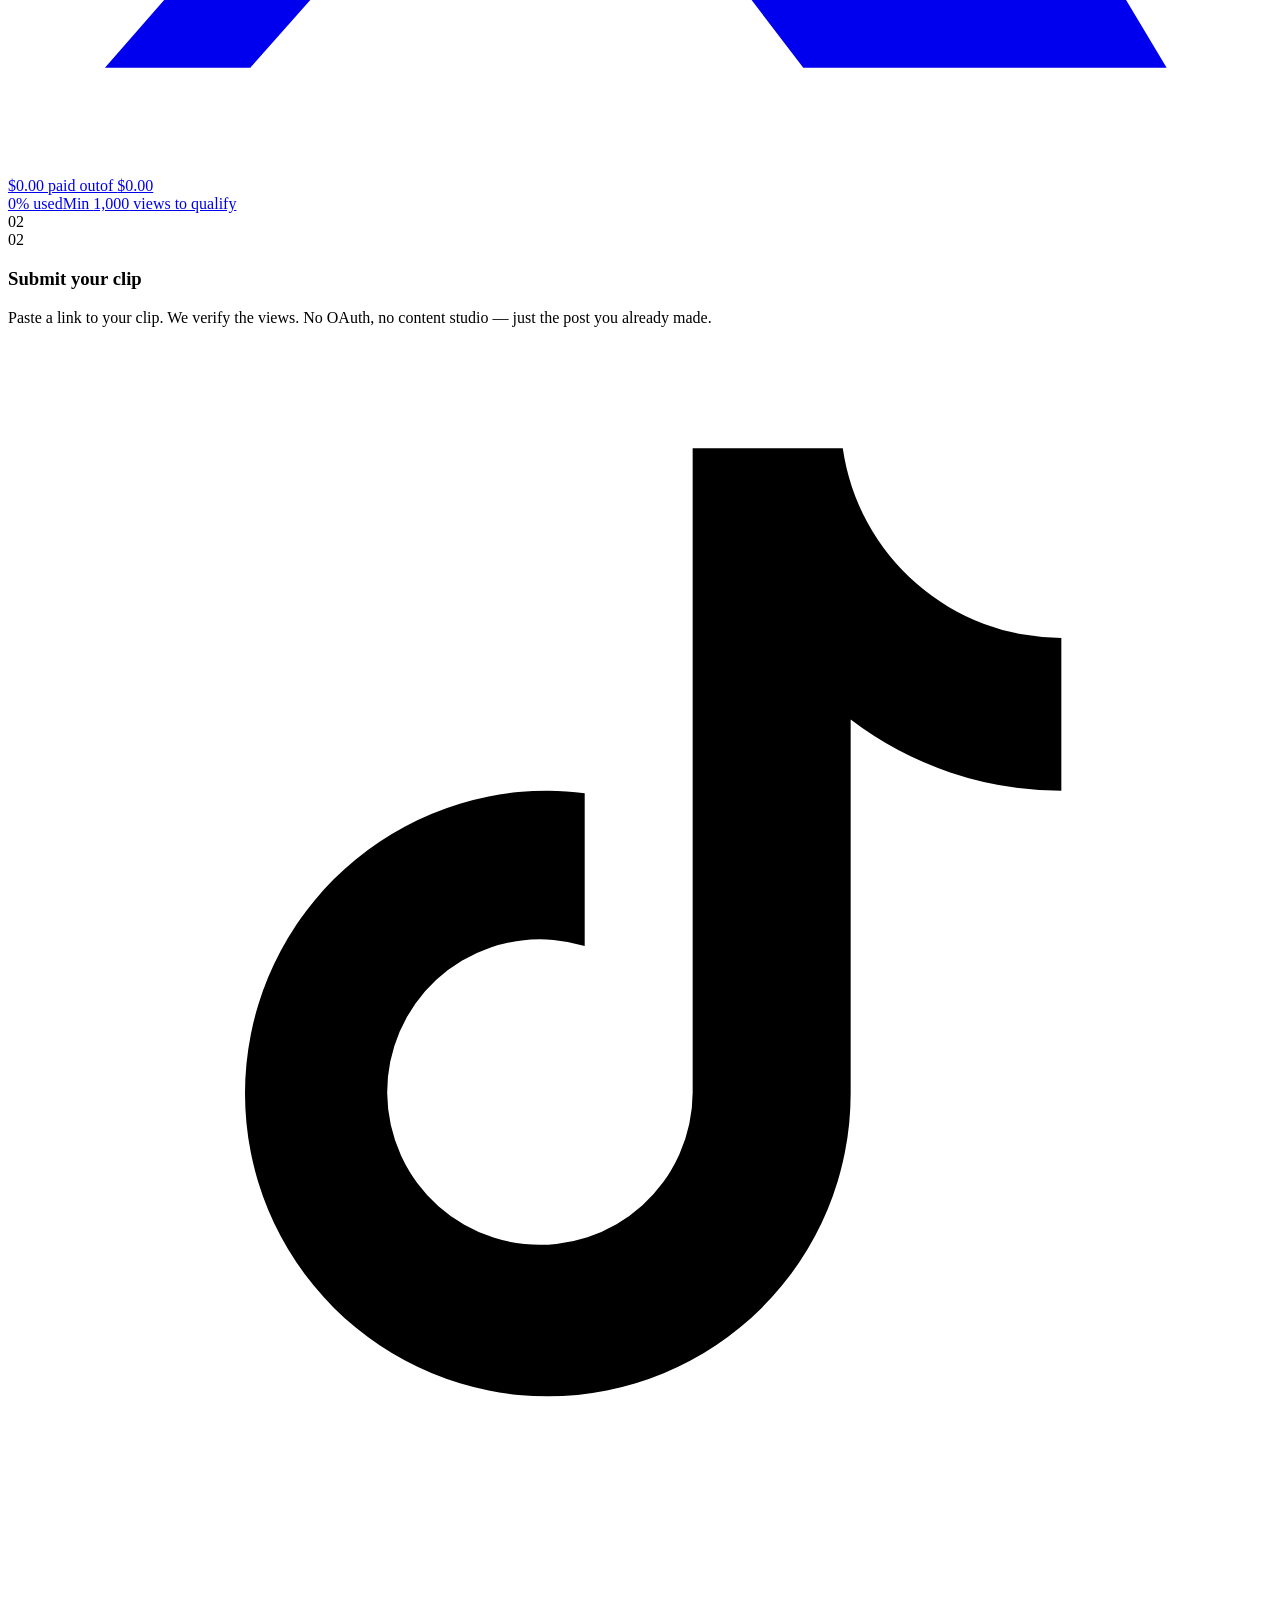
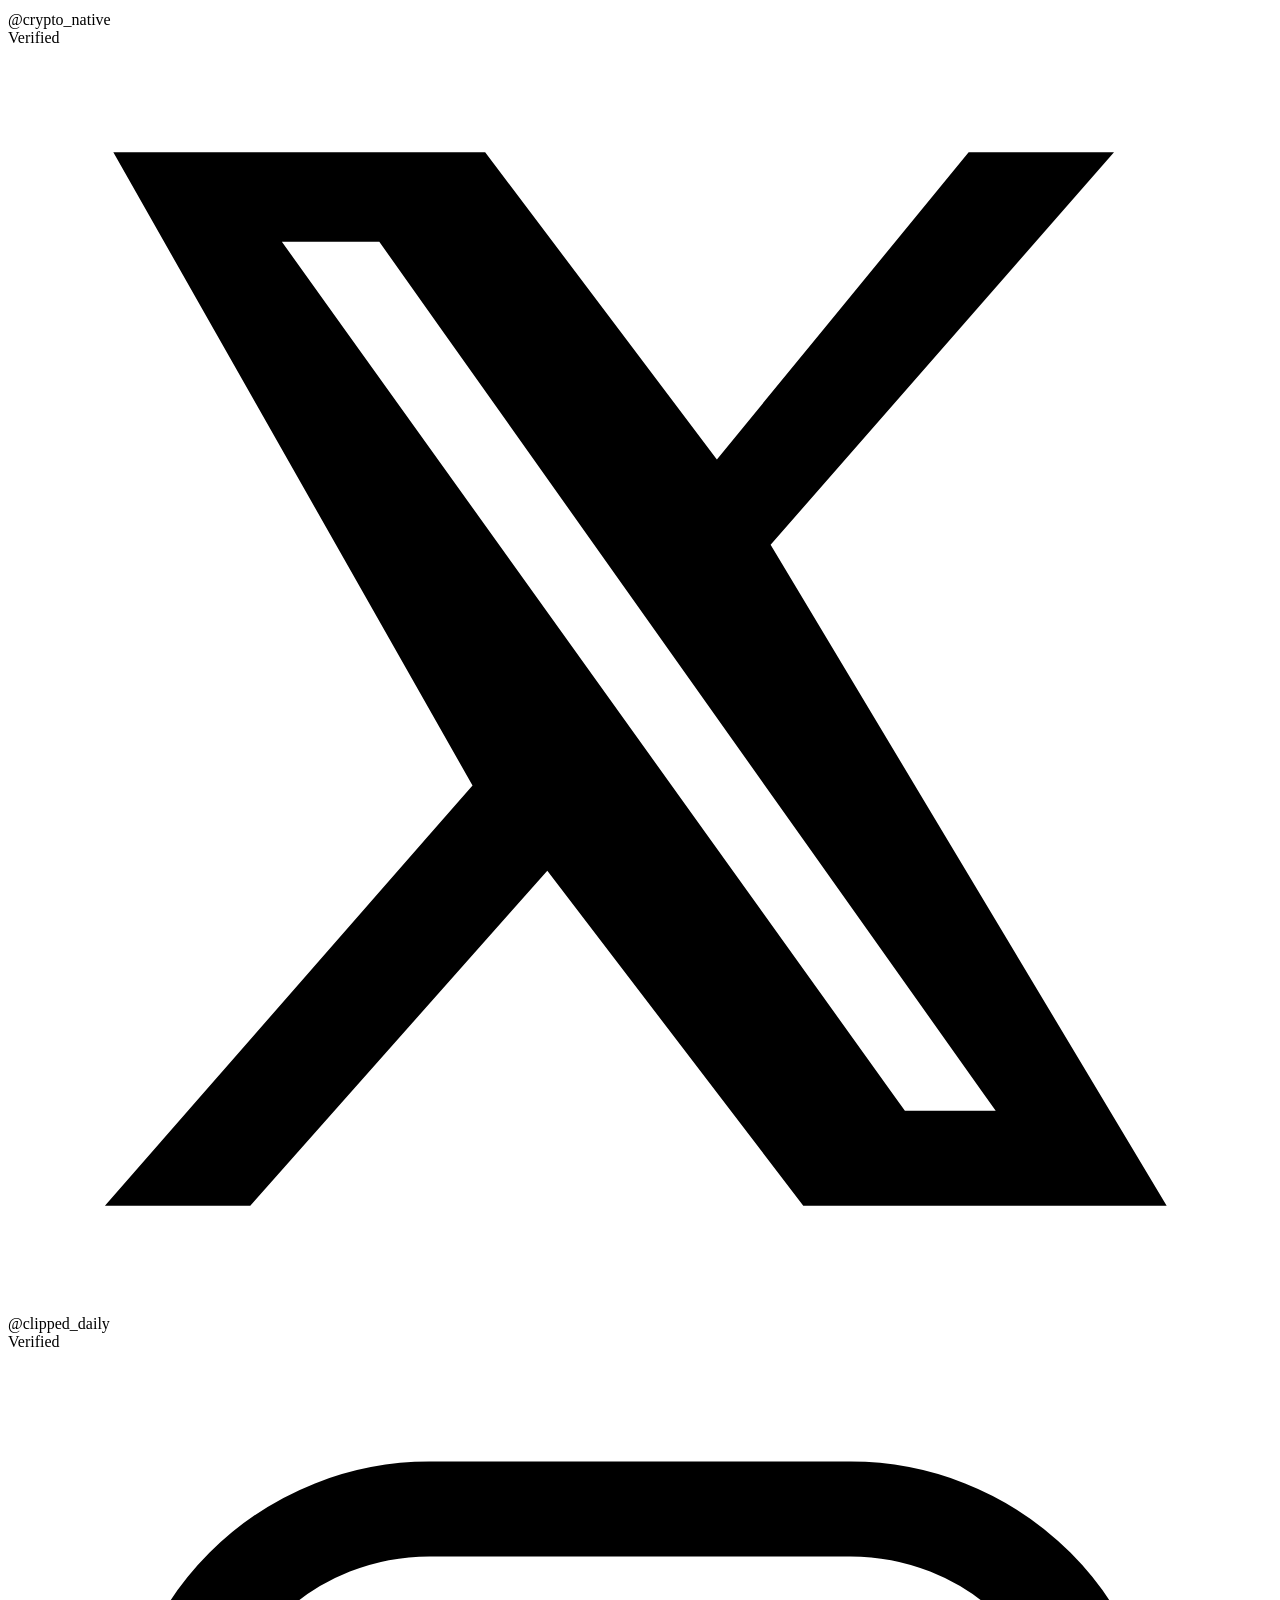
==== commit d1d38620: "ca" ====
--- a/onchainclipping.com/onchainclipping.com/index.html
+++ b/onchainclipping.com/onchainclipping.com/index.html
@@ -34,13 +34,13 @@
             <div class="mk-nav-inner">
                 <a class="mk-brand" href="/"><img src="/assets/clippdpfp.png" alt="Clippd" width="36" height="36"/>Clippd</a>
                 <div class="mk-sep"></div>
-                <button type="button" class="ca-chip" data-ca-chip data-ca="..." title="Copy contract address"><span class="ca-k">CA:</span> <span data-ca-text>…</span></button>
                 <nav class="mk-links">
                     <a class="on" href="/">Home</a>
                     <a href="/campaigns">Campaigns</a>
                     <a href="/launch">Launch</a>
                 </nav>
                 <div class="mk-nav-right">
+                    <button type="button" class="ca-chip" data-ca-chip data-ca="..." title="Copy contract address"><span class="ca-k">CA:</span> <span data-ca-text>…</span></button>
                     <a class="mk-x" href="https://x.com/clippdpump" target="_blank" rel="noopener" aria-label="Clippd on X">
                       <img src="/assets/platforms/x.svg" alt="" width="14" height="14"/>
                     </a>
@@ -314,7 +314,7 @@
         <div class="mx-auto max-w-3xl px-6 home-section text-center">
             <div class="inline-flex items-center gap-2 rounded-full border border-hairline bg-surface/60 px-3 py-1 text-[10px] font-bold uppercase tracking-[0.2em] text-muted-foreground">For coin devs</div>
             <h2 class="mt-6 font-display text-5xl font-black uppercase leading-[0.9] tracking-tight sm:text-6xl">Launch a<br/><span class="italic text-primary">campaign.</span></h2>
-            <p class="mx-auto mt-7 max-w-lg text-base leading-relaxed text-muted-foreground">You set the terms and the budget. Fund at least $1 in SOL and go live. A fresh vault wallet is created for every campaign.</p>
+            <p class="mx-auto mt-7 max-w-lg text-base leading-relaxed text-muted-foreground">You set the terms and the budget. Fund at least $10 in SOL and go live. A fresh vault wallet is created for every campaign.</p>
             <div class="mt-8"><a href="/launch" class="group inline-flex items-center gap-2 rounded-full bg-primary px-6 py-3 text-sm font-bold uppercase tracking-wider text-primary-foreground">Create campaign</a></div>
         </div>
     </section>
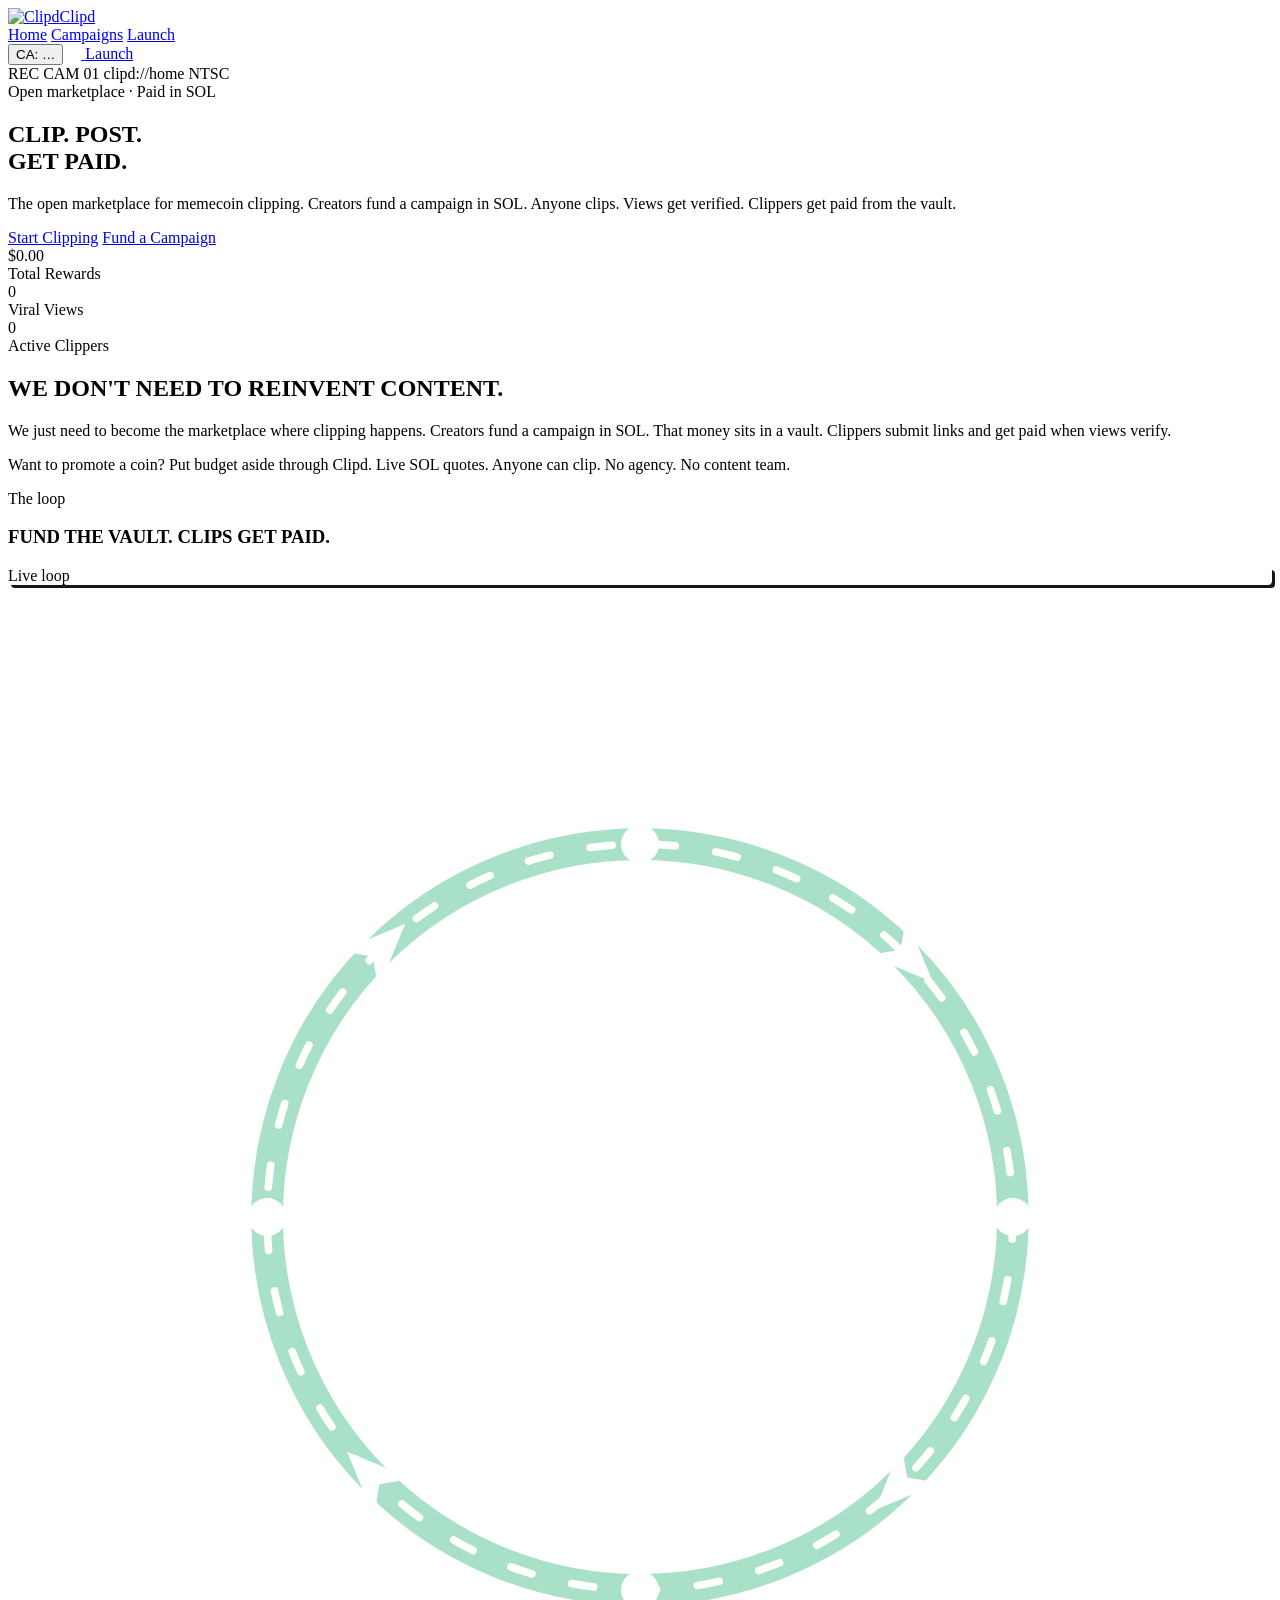
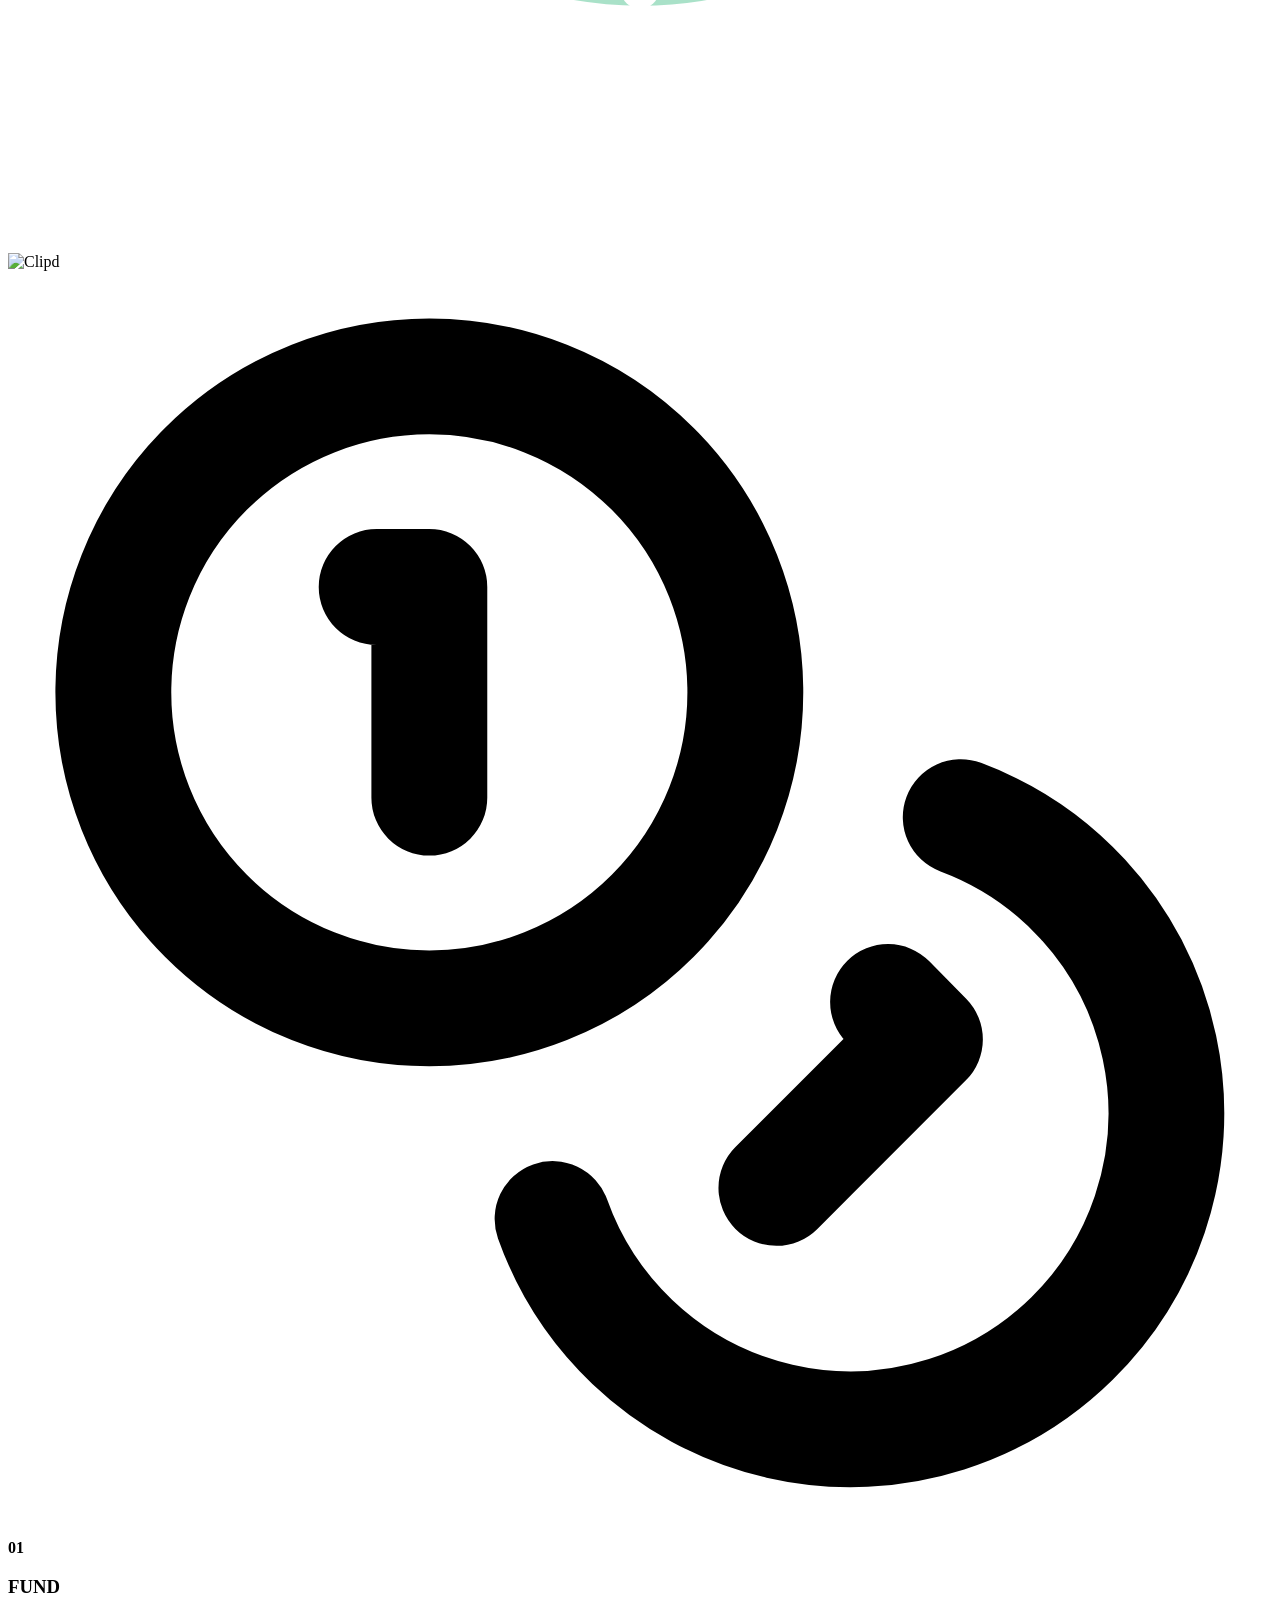
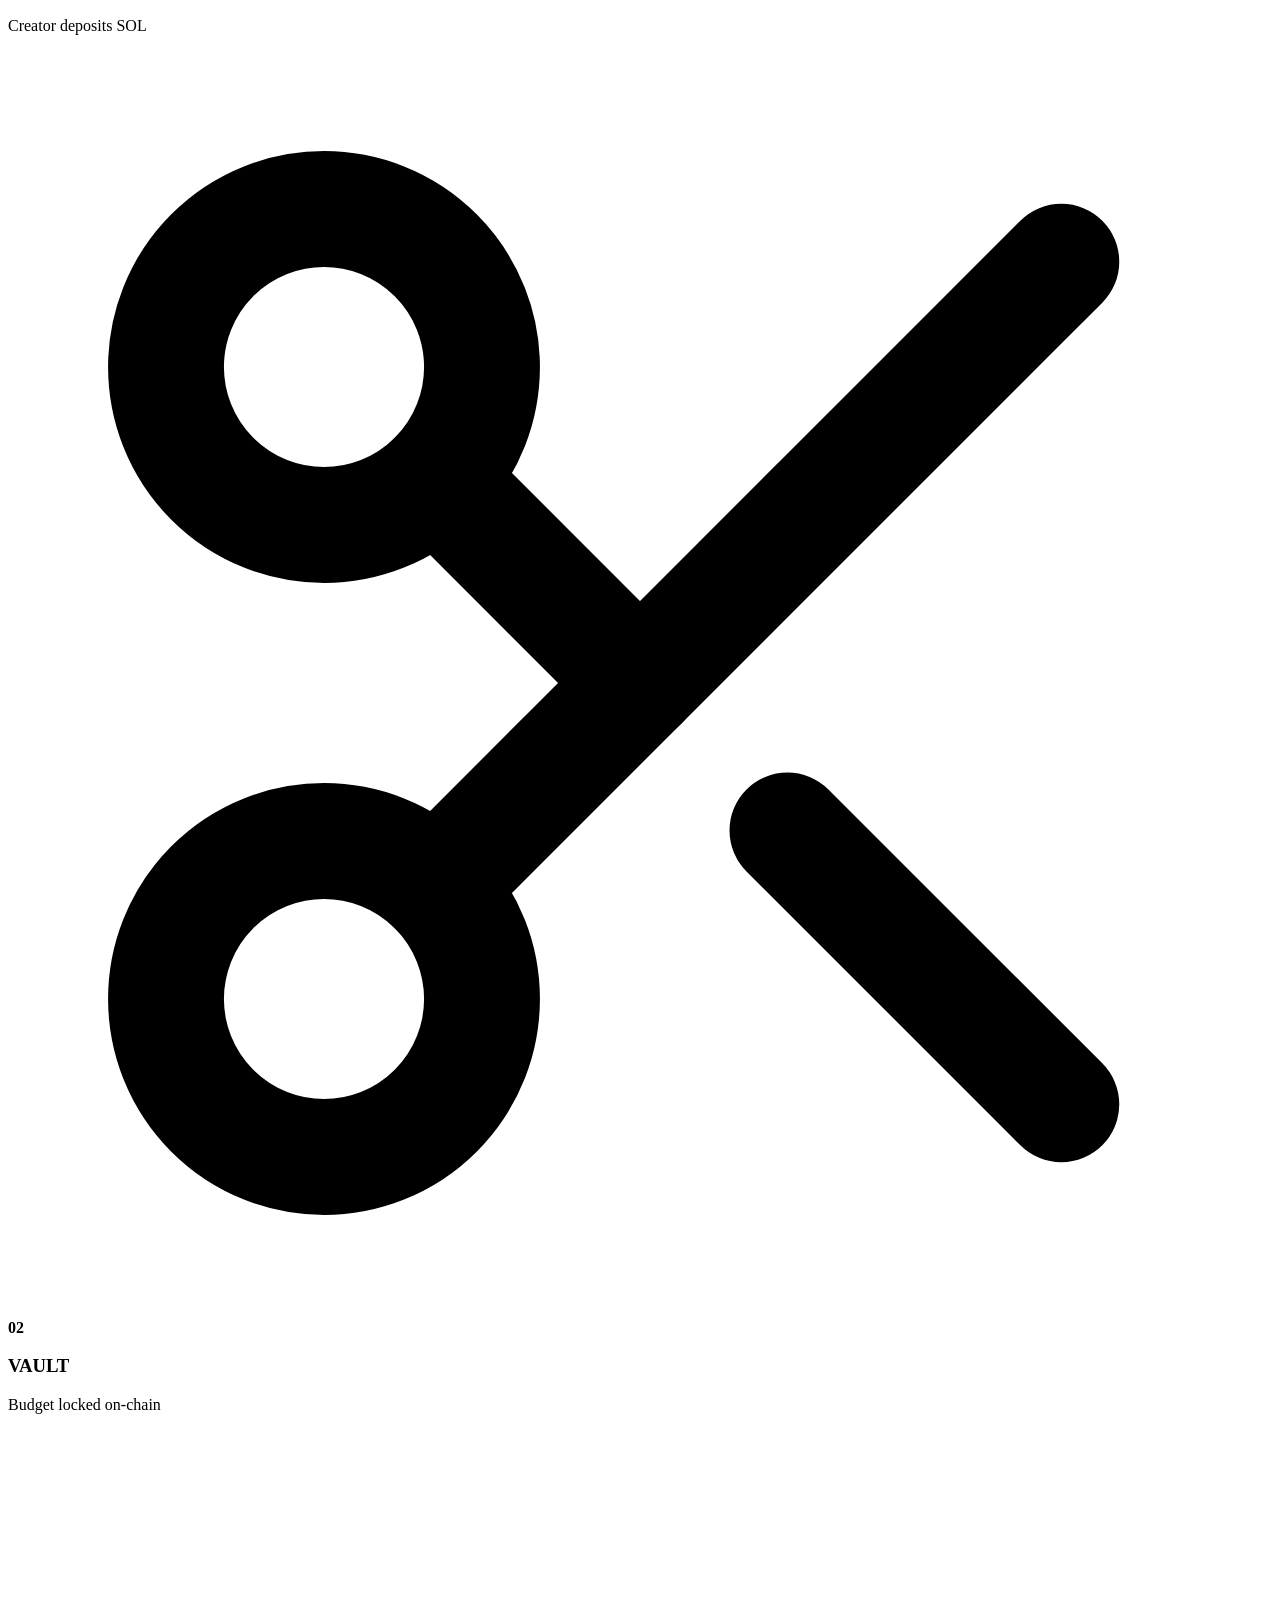
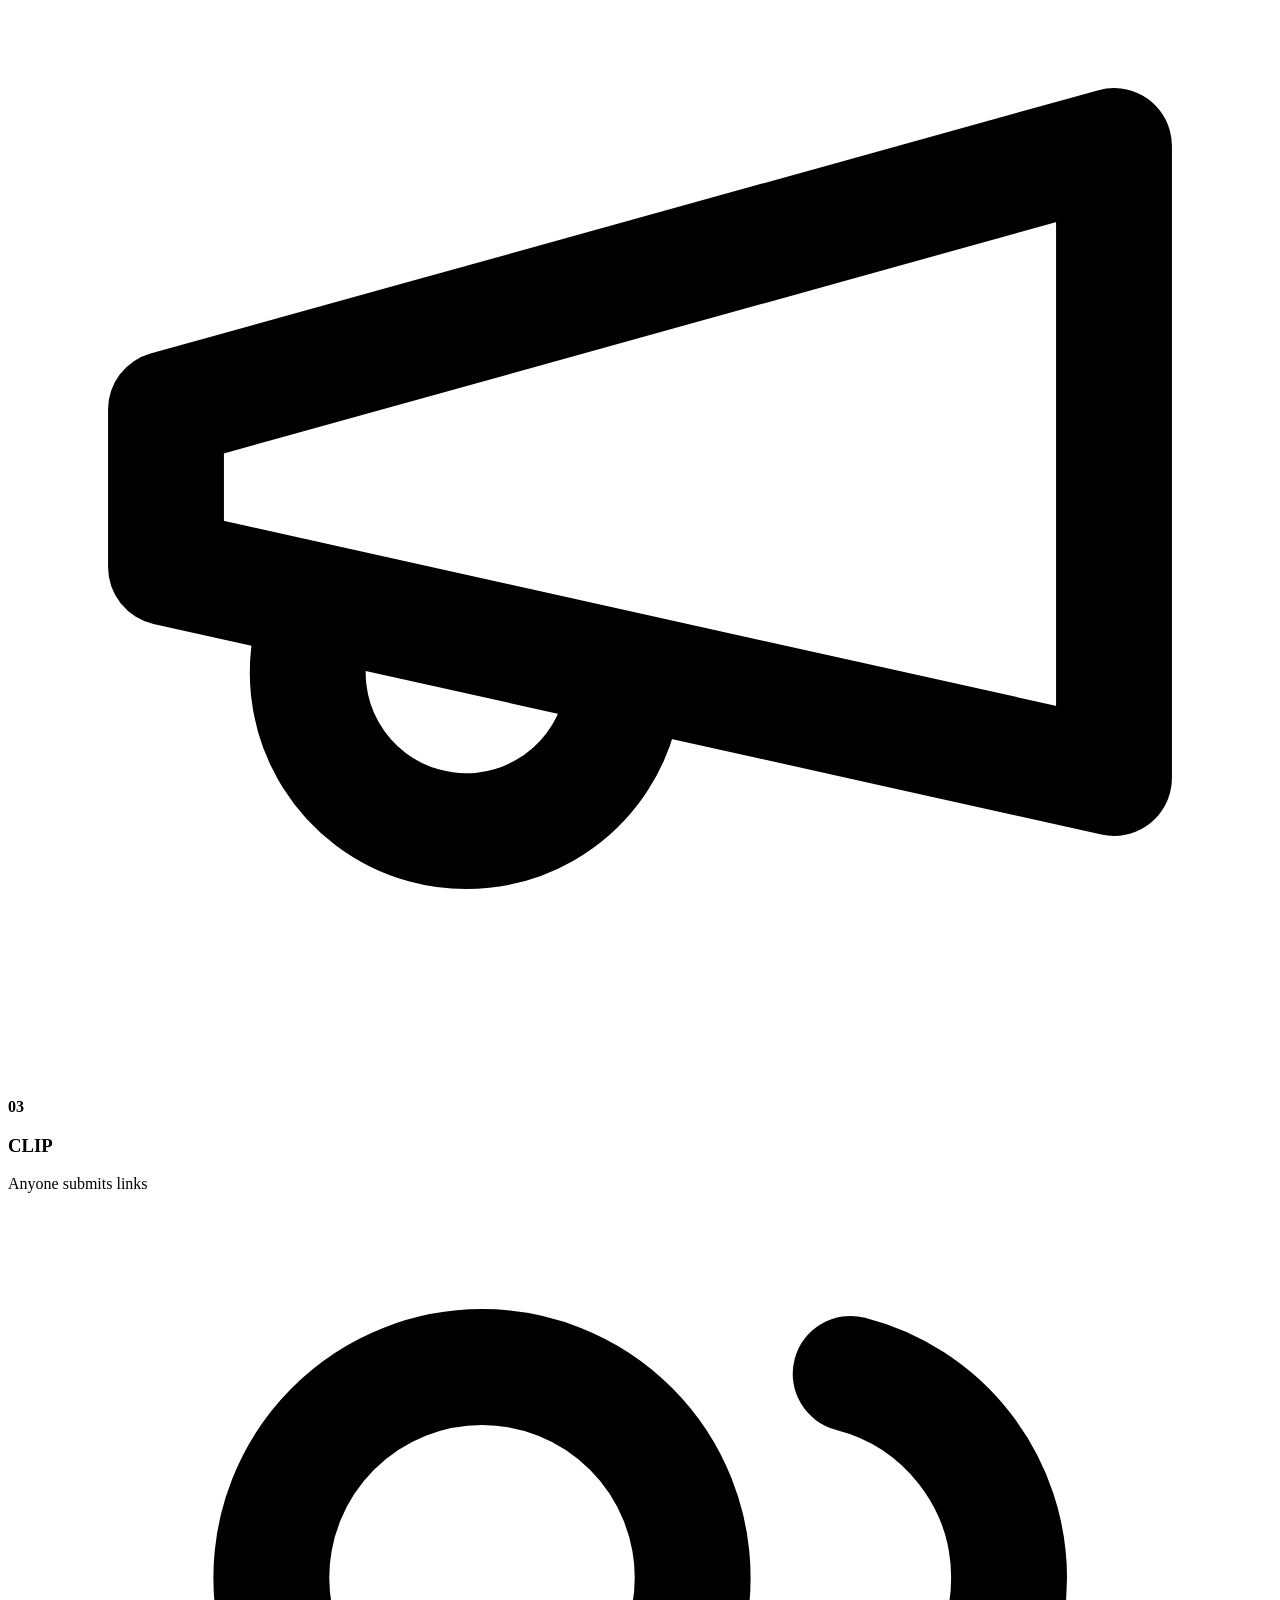
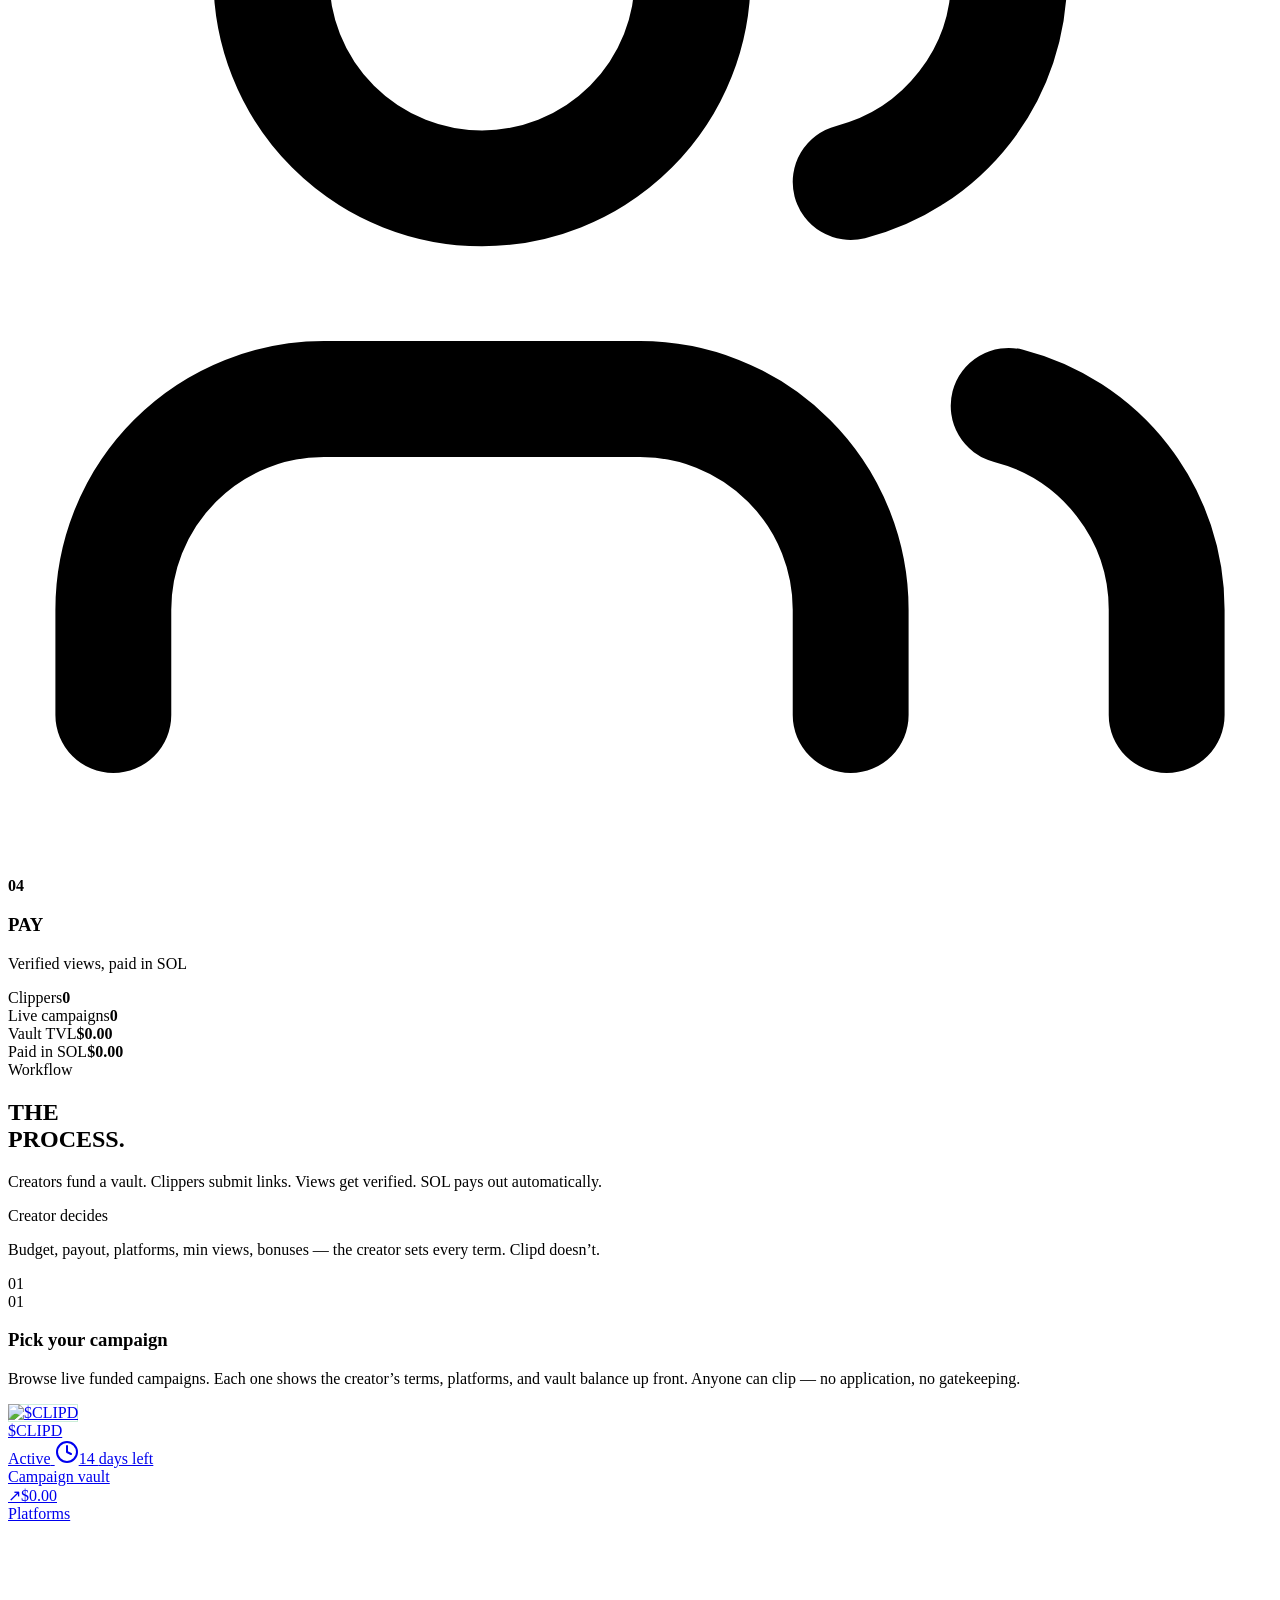
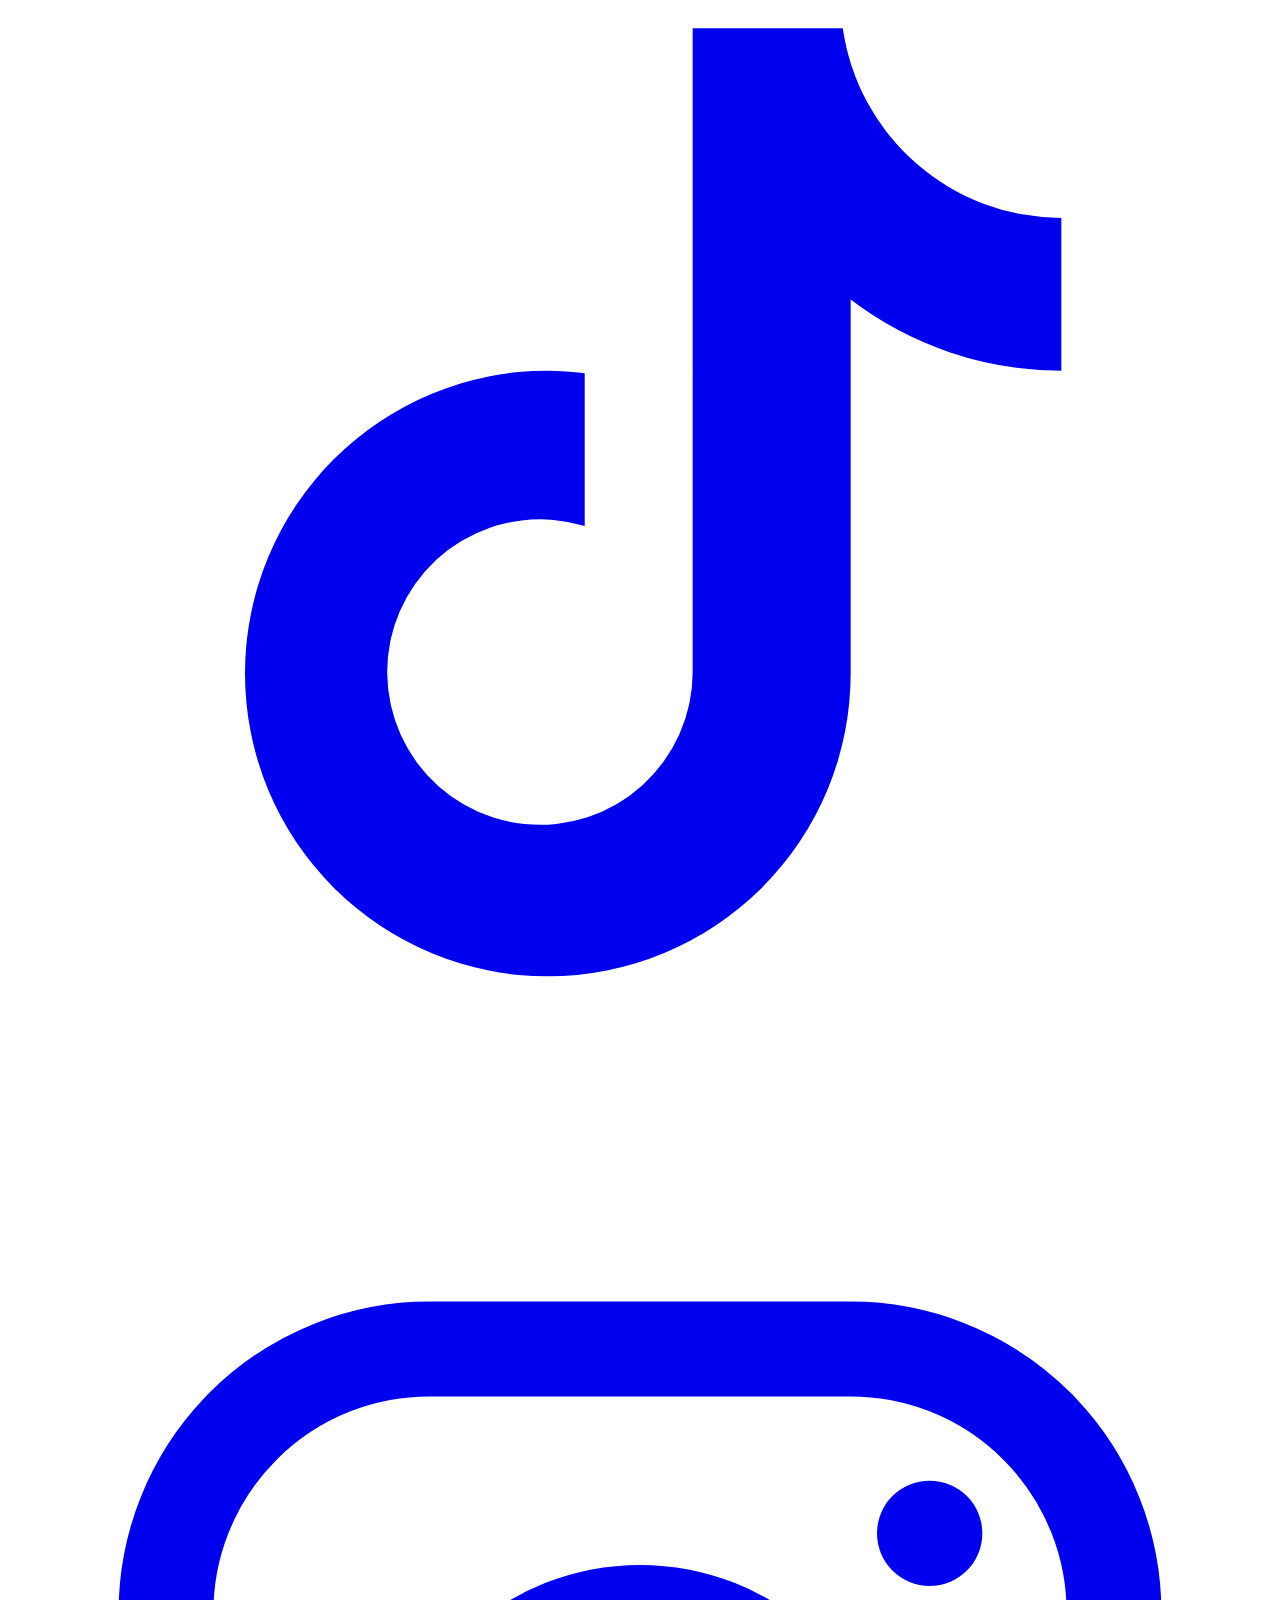
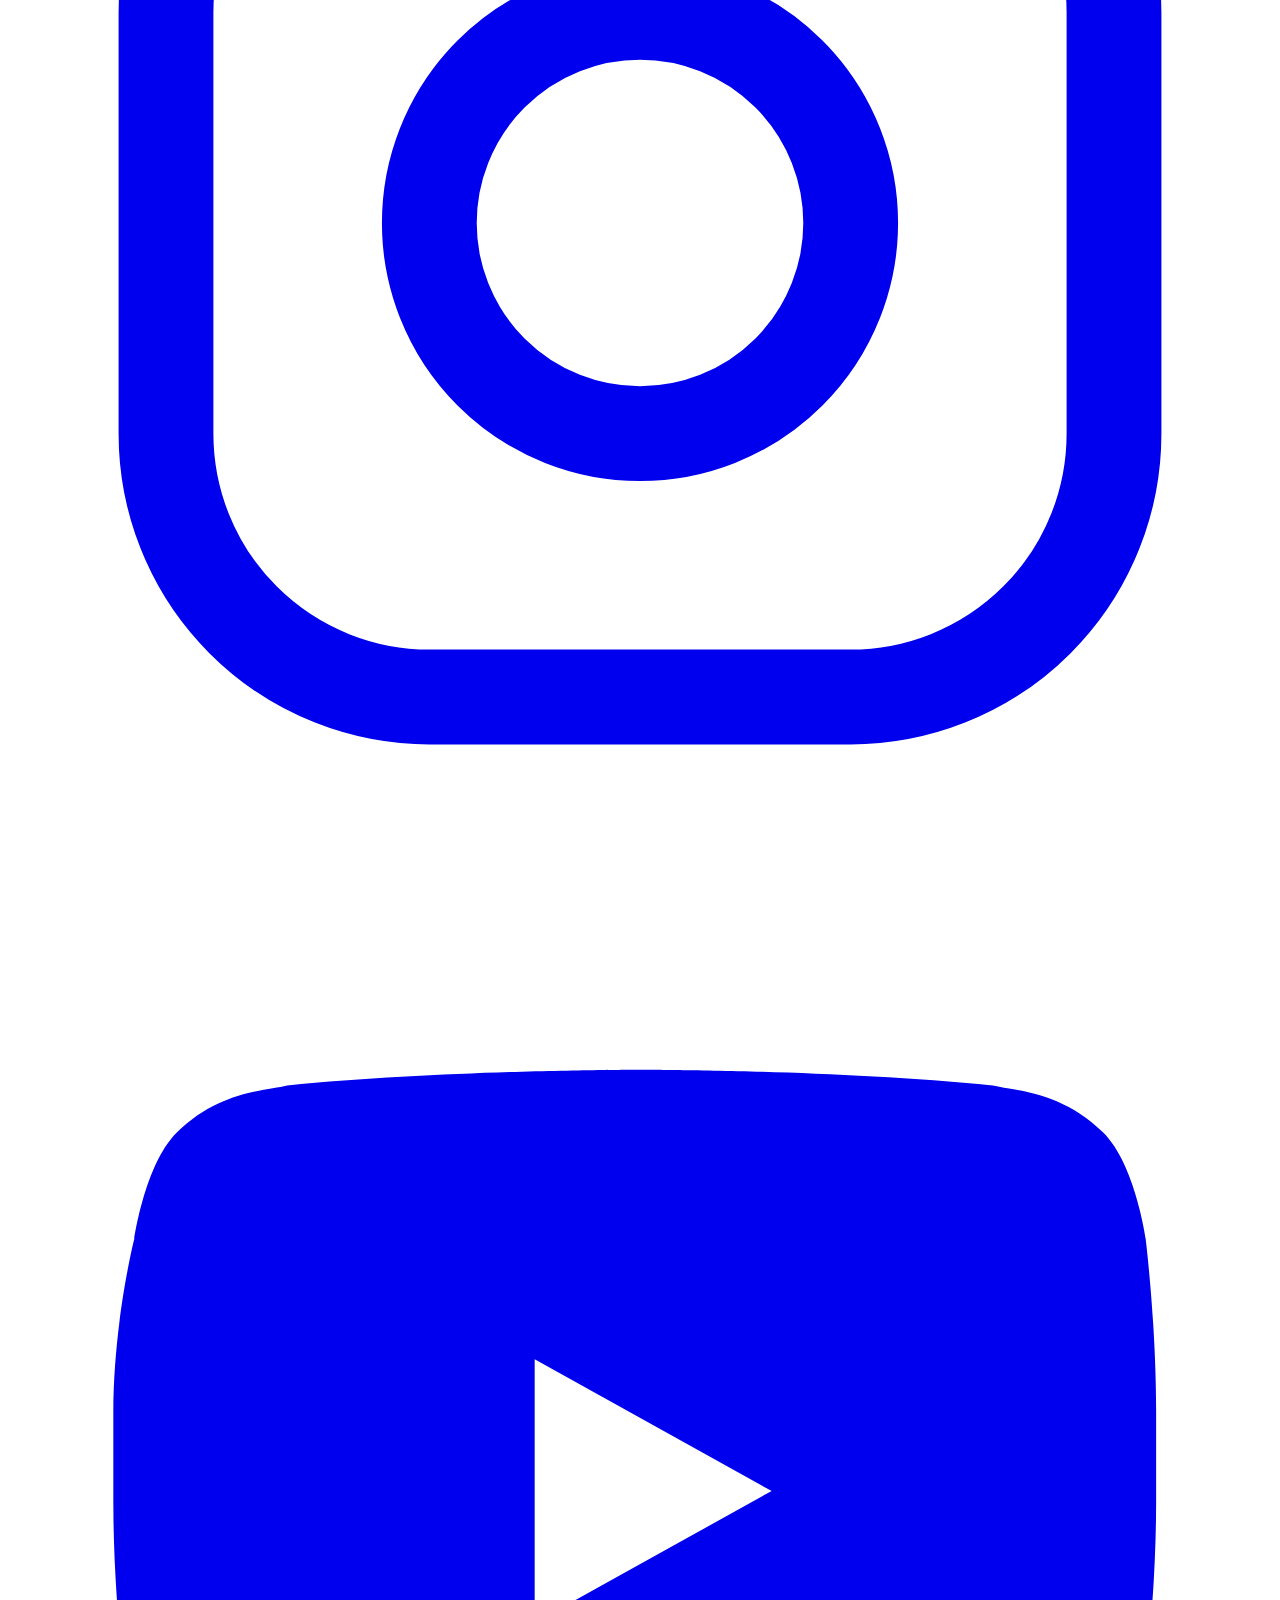
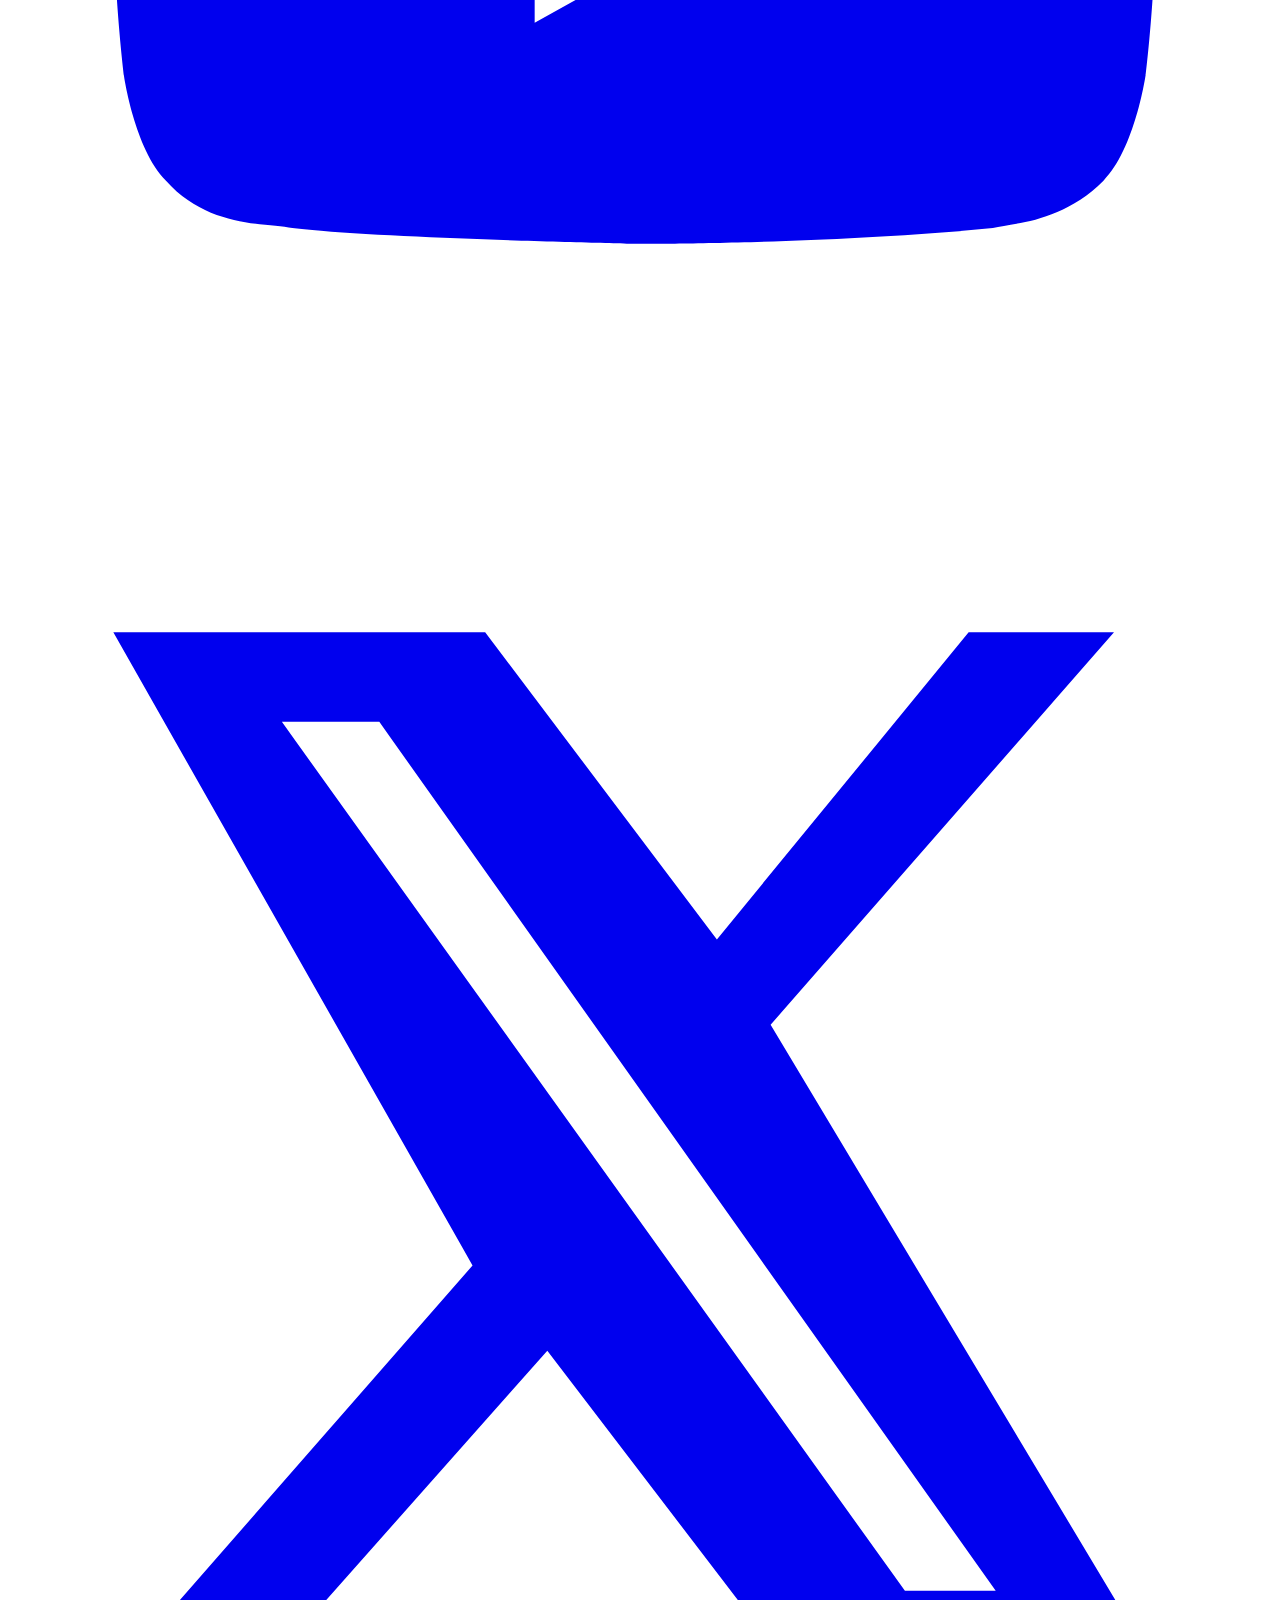
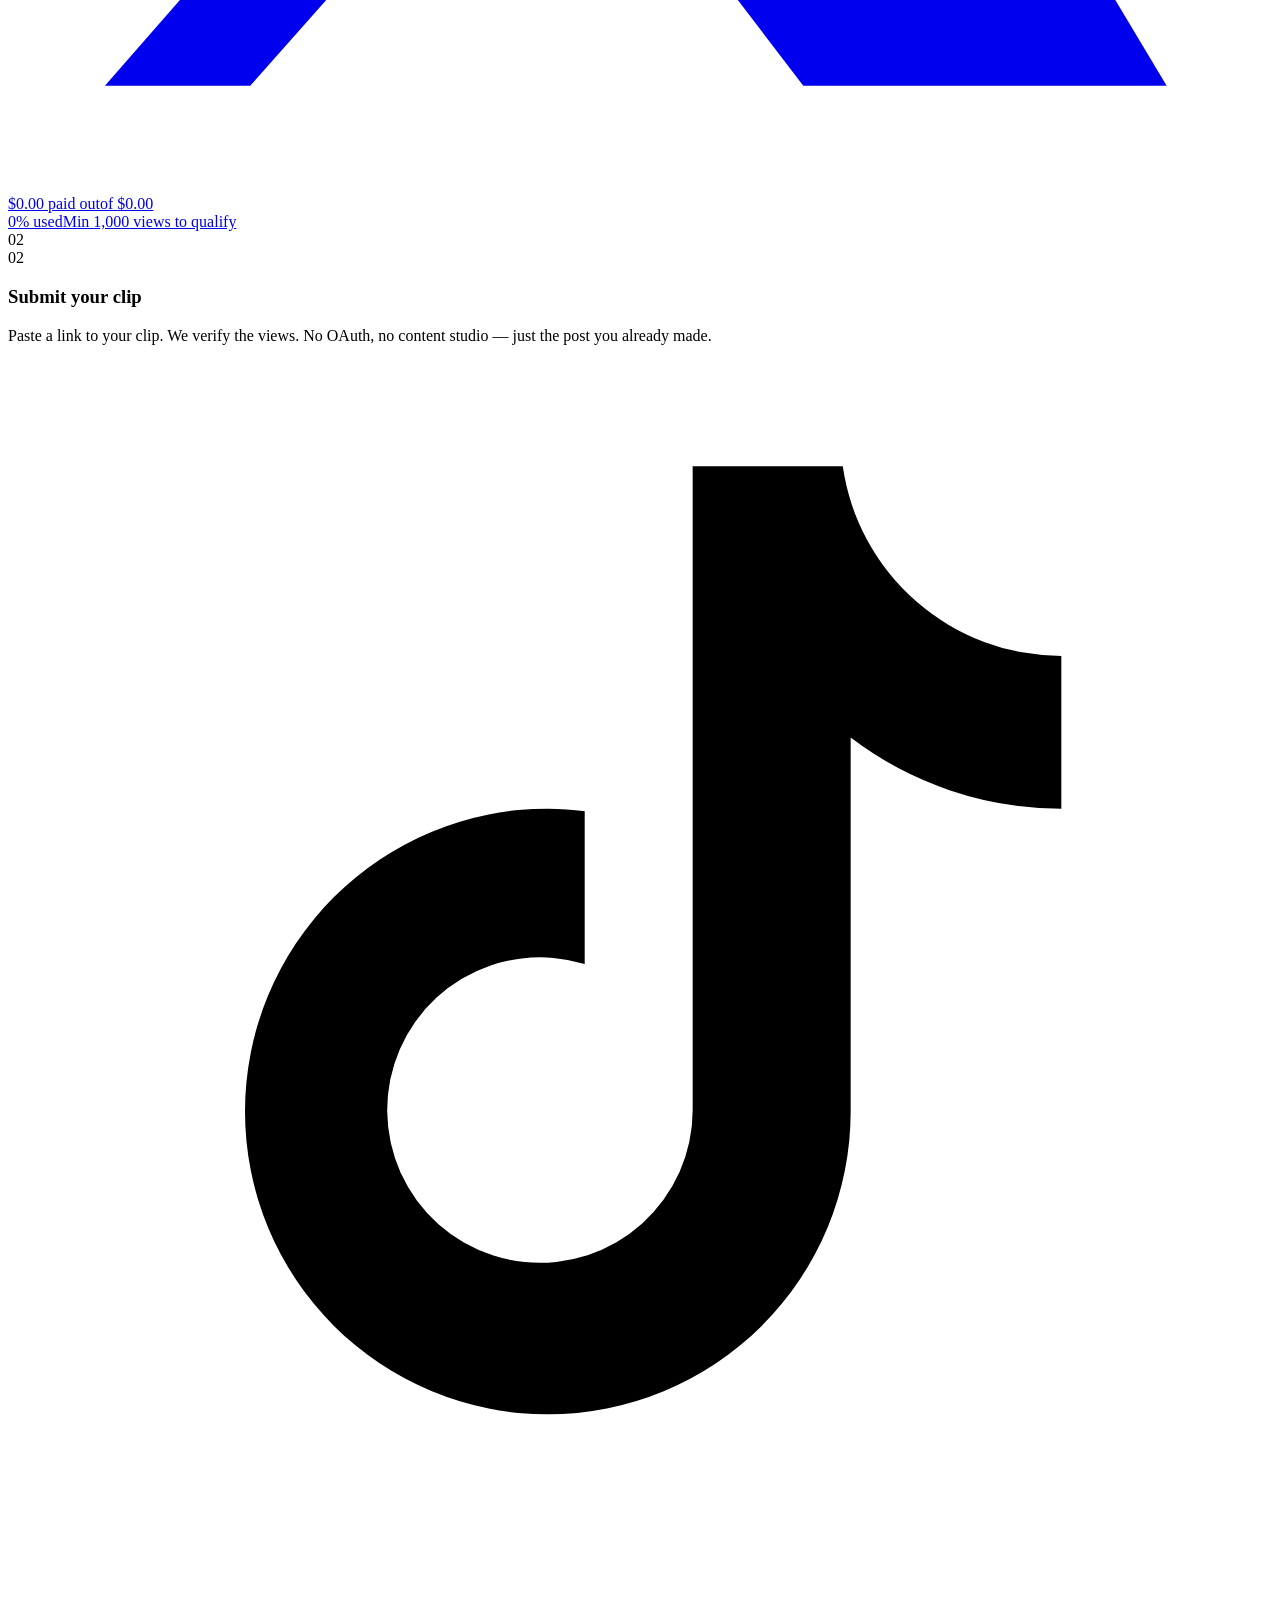
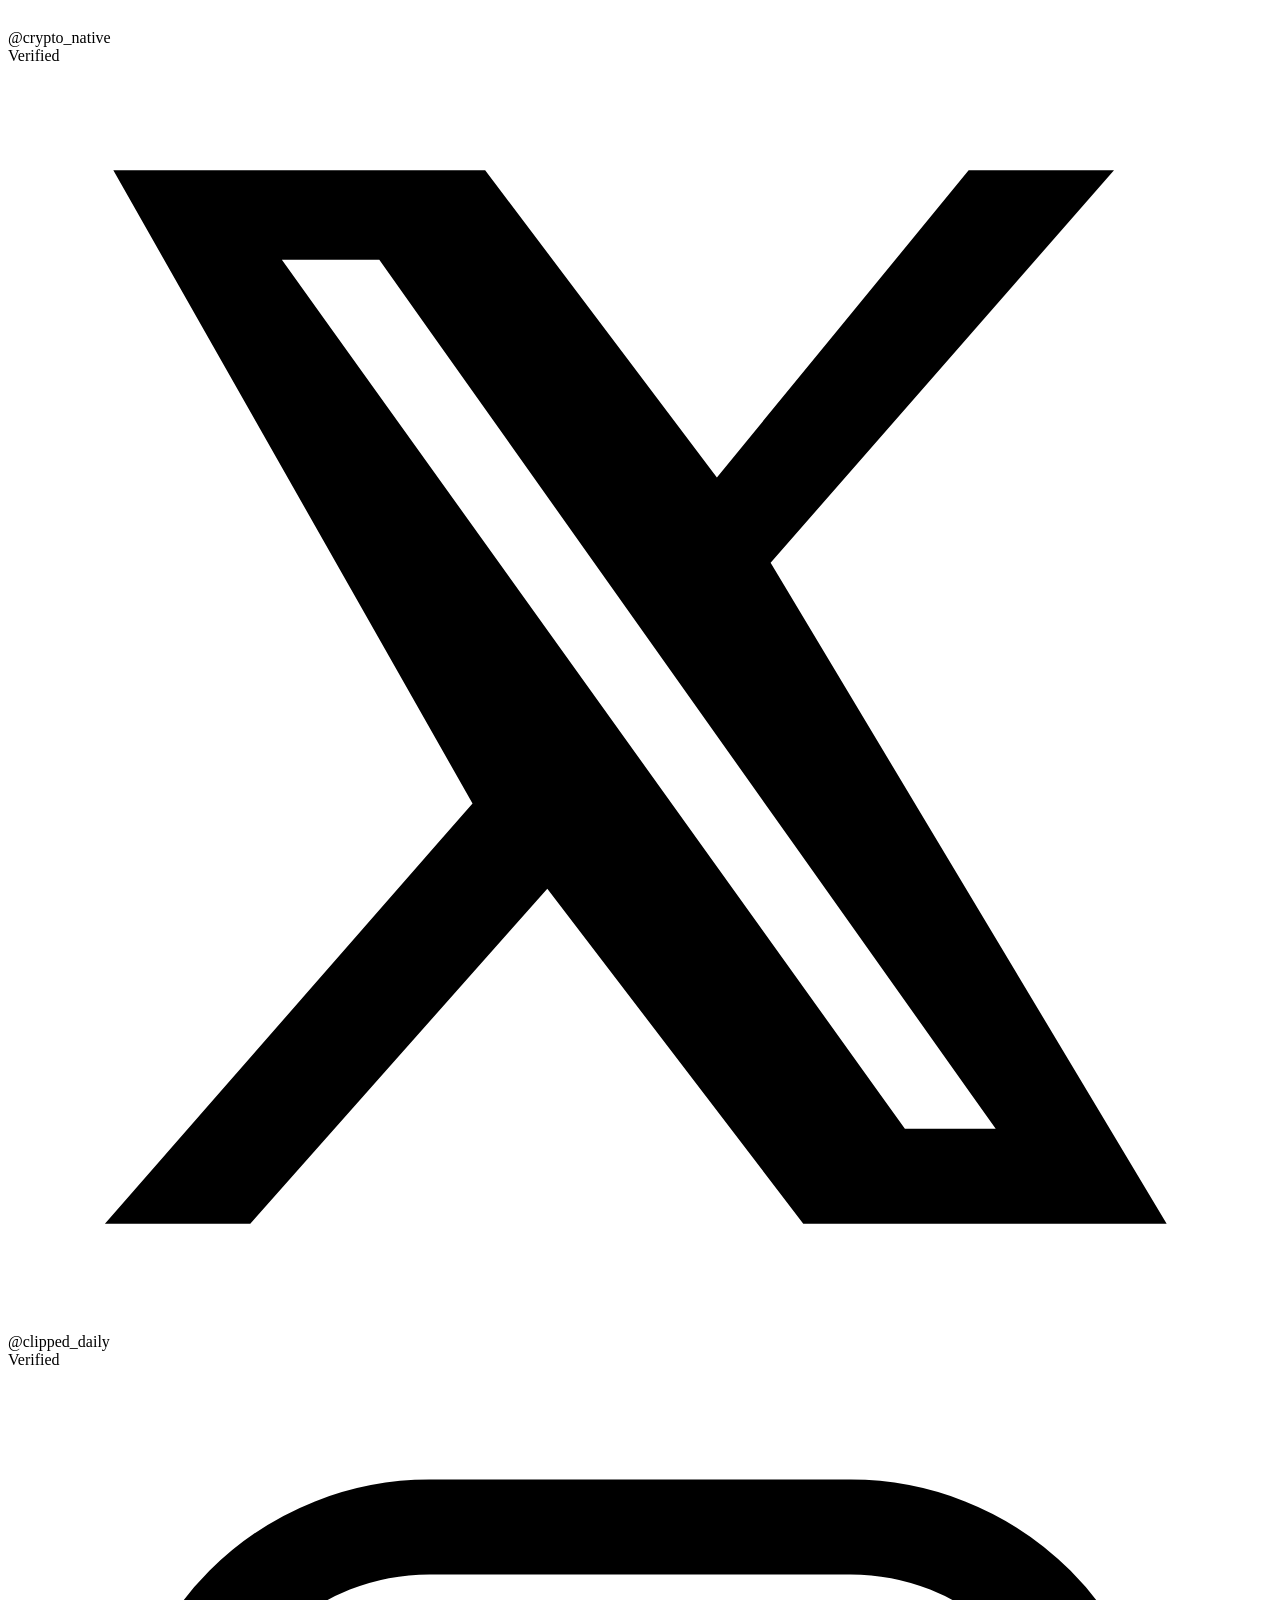
==== commit 40073d3d: "push new web" ====
--- a/onchainclipping.com/onchainclipping.com/index.html
+++ b/onchainclipping.com/onchainclipping.com/index.html
@@ -4,35 +4,35 @@
 <head>
     <meta charSet="utf-8" />
     <meta name="viewport" content="width=device-width, initial-scale=1" />
-    <link rel="preload" as="image" href="/assets/clippdpfp.png" />
+    <link rel="preload" as="image" href="/assets/clipdpfp.png" />
     <link rel="stylesheet" href="/assets/styles-Cb2BMar6.css" data-precedence="default" />
-    <link rel="stylesheet" href="/assets/clippd-app.css?v=13" />
+    <link rel="stylesheet" href="/assets/clippd-app.css?v=16" />
     <link rel="stylesheet" href="https://fonts.googleapis.com/css2?family=Plus+Jakarta+Sans:wght@400;500;600;700;800&amp;family=JetBrains+Mono:wght@400;500&amp;display=swap" data-precedence="default" />
-    <title>Clippd - The memecoin clipping marketplace</title>
+    <title>Clipd - The memecoin clipping marketplace</title>
     <meta name="description" content="Fund a campaign in SOL. Anyone clips. Views get verified. Clippers get paid from the vault." />
     <link rel="canonical" href="https://getclippd.fun/" />
     <meta property="og:url" content="https://getclippd.fun/" />
-    <meta property="og:title" content="Clippd - The memecoin clipping marketplace" />
+    <meta property="og:title" content="Clipd - The memecoin clipping marketplace" />
     <meta property="og:description" content="Open marketplace for memecoin clipping. Creators fund campaigns in SOL. Clippers submit links and get paid." />
     <meta property="og:type" content="website" />
-    <meta property="og:site_name" content="Clippd" />
+    <meta property="og:site_name" content="Clipd" />
     <meta name="twitter:card" content="summary_large_image" />
-    <meta name="twitter:site" content="@clippdpump" />
-    <meta name="twitter:creator" content="@clippdpump" />
-    <link rel="icon" href="/assets/clippdpfp.png" type="image/png" />
+    <meta name="twitter:site" content="@clipdonpump" />
+    <meta name="twitter:creator" content="@clipdonpump" />
+    <link rel="icon" href="/assets/clipdpfp.png" type="image/png" />
     <link rel="preconnect" href="https://fonts.googleapis.com" />
     <link rel="preconnect" href="https://fonts.gstatic.com" crossorigin="anonymous" />
-    <meta name="twitter:title" content="Clippd - The memecoin clipping marketplace">
+    <meta name="twitter:title" content="Clipd - The memecoin clipping marketplace">
     <meta name="twitter:description" content="Fund a campaign in SOL. Anyone clips. Views get verified. Clippers get paid from the vault.">
-    <meta property="og:image" content="https://getclippd.fun/assets/clippdpfp.png">
-    <meta name="twitter:image" content="https://getclippd.fun/assets/clippdpfp.png">
+    <meta property="og:image" content="https://getclippd.fun/assets/clipdpfp.png">
+    <meta name="twitter:image" content="https://getclippd.fun/assets/clipdpfp.png">
 </head>
 
 <body>
     <div class="min-h-screen">
         <header class="mk-nav">
             <div class="mk-nav-inner">
-                <a class="mk-brand" href="/"><img src="/assets/clippdpfp.png" alt="Clippd" width="36" height="36"/>Clippd</a>
+                <a class="mk-brand" href="/"><img src="/assets/clipdpfp.png" alt="Clipd" width="36" height="36"/>Clipd</a>
                 <div class="mk-sep"></div>
                 <nav class="mk-links">
                     <a class="on" href="/">Home</a>
@@ -41,7 +41,7 @@
                 </nav>
                 <div class="mk-nav-right">
                     <button type="button" class="ca-chip" data-ca-chip data-ca="..." title="Copy contract address"><span class="ca-k">CA:</span> <span data-ca-text>…</span></button>
-                    <a class="mk-x" href="https://x.com/clippdpump" target="_blank" rel="noopener" aria-label="Clippd on X">
+                    <a class="mk-x" href="https://x.com/clipdonpump" target="_blank" rel="noopener" aria-label="Clipd on X">
                       <img src="/assets/platforms/x.svg" alt="" width="14" height="14"/>
                     </a>
                     <span data-wallet-slot></span>
@@ -50,44 +50,52 @@
             </div>
         </header>
     <section class="relative overflow-hidden">
-        <div class="grid-bg absolute inset-0 -z-10"></div>
-        <div class="pointer-events-none absolute -top-40 left-1/2 -z-10 h-[560px] w-[900px] -translate-x-1/2 rounded-full opacity-40 blur-[130px]" style="background:radial-gradient(circle, var(--primary), transparent 60%)"></div>
-        <div class="home-hero mx-auto max-w-7xl px-6 text-center">
-                <div class="mx-auto inline-flex items-center gap-2 rounded-full border border-hairline bg-surface/60 px-3 py-1 text-[10px] font-bold uppercase tracking-[0.2em] text-muted-foreground backdrop-blur"><span class="pulse-dot h-1.5 w-1.5 rounded-full bg-primary shadow-[0_0_10px_var(--accent-glow)]"></span>Open marketplace · Paid in SOL</div>
-                <h1 class="mx-auto max-w-5xl font-display text-5xl font-extrabold leading-[0.94] tracking-tighter sm:text-6xl md:text-7xl xl:text-8xl">CLIP. POST.<br/><span class="text-brand-dark">GET PAID.</span></h1>
-                <p class="mx-auto max-w-2xl text-base leading-relaxed text-muted-foreground sm:text-lg">The open marketplace for memecoin clipping. Creators fund a campaign in SOL. Anyone clips. Views get verified. Clippers get paid from the vault.</p>
-                <div class="home-hero-ctas flex flex-col items-center justify-center gap-3 sm:flex-row">
-                    <a href="/campaigns" class="group inline-flex items-center justify-center gap-2 rounded-2xl bg-primary px-8 py-4 text-base font-bold text-primary-foreground shadow-[0_0_40px_var(--accent-glow)] transition-all hover:scale-[1.02]">Start Clipping</a>
-                    <a href="/launch" class="inline-flex items-center justify-center gap-2 rounded-2xl border border-hairline bg-surface px-8 py-4 text-base font-bold transition-all hover:border-primary/40">Fund a Campaign</a>
-                </div>
-                <div class="home-hero-stats mx-auto grid max-w-3xl grid-cols-3 gap-6 border-t border-hairline sm:gap-10">
+        <div class="home-hero mx-auto max-w-5xl px-6 py-10 sm:py-14">
+            <div class="clip-frame">
+                <div class="clip-frame-bar">
+                    <span class="rec"><i></i> REC</span>
+                    <span>CAM 01</span>
+                    <span class="clip-frame-title">clipd://home</span>
+                    <span class="clip-frame-meta">NTSC</span>
+                </div>
+                <div class="clip-frame-body">
+                <div class="home-kicker">Open marketplace · Paid in SOL</div>
+                <h1 class="mx-auto mt-5 max-w-5xl font-display text-5xl font-extrabold leading-[0.94] sm:text-6xl">CLIP. POST.<br/><span class="text-brand-dark">GET PAID.</span></h1>
+                <p class="mx-auto mt-5 max-w-2xl text-base leading-relaxed text-muted-foreground sm:text-lg">The open marketplace for memecoin clipping. Creators fund a campaign in SOL. Anyone clips. Views get verified. Clippers get paid from the vault.</p>
+                <div class="home-hero-ctas mt-7 flex flex-col items-center justify-center gap-3 sm:flex-row">
+                    <a href="/campaigns" class="btn btn-primary">Start Clipping</a>
+                    <a href="/launch" class="btn btn-ghost">Fund a Campaign</a>
+                </div>
+                <div class="home-hero-stats mx-auto grid max-w-3xl grid-cols-3 gap-6 sm:gap-10">
                         <div>
-                            <div class="tabular text-3xl font-extrabold tracking-tighter sm:text-4xl"><span id="stat-rewards">$0.00</span></div>
+                            <div class="tabular text-3xl font-extrabold sm:text-4xl"><span id="stat-rewards">$0.00</span></div>
                             <div class="mt-1 text-[10px] font-bold uppercase tracking-[0.2em] text-muted-foreground">Total Rewards</div>
                         </div>
                         <div>
-                            <div class="tabular text-3xl font-extrabold tracking-tighter sm:text-4xl"><span id="stat-views">0</span></div>
+                            <div class="tabular text-3xl font-extrabold sm:text-4xl"><span id="stat-views">0</span></div>
                             <div class="mt-1 text-[10px] font-bold uppercase tracking-[0.2em] text-muted-foreground">Viral Views</div>
                         </div>
                         <div>
-                            <div class="tabular text-3xl font-extrabold tracking-tighter sm:text-4xl"><span id="stat-clippers-hero">0</span></div>
+                            <div class="tabular text-3xl font-extrabold sm:text-4xl"><span id="stat-clippers-hero">0</span></div>
                             <div class="mt-1 text-[10px] font-bold uppercase tracking-[0.2em] text-muted-foreground">Active Clippers</div>
                         </div>
                 </div>
+                </div>
+            </div>
         </div>
     </section>
     <section class="flywheel-band" id="flywheel">
         <div class="home-band mx-auto max-w-6xl px-6">
             <h2 class="max-w-5xl font-display text-4xl font-extrabold leading-[.95] tracking-tighter sm:text-5xl md:text-6xl">WE DON&#x27;T NEED TO REINVENT CONTENT.</h2>
             <p class="mt-6 max-w-4xl text-base font-semibold leading-relaxed text-white/95 sm:text-lg">We just need to become the marketplace where clipping happens. Creators fund a campaign in SOL. That money sits in a vault. Clippers submit links and get paid when views verify.</p>
-            <p class="mt-5 max-w-4xl text-sm leading-relaxed text-white/80 sm:text-base">Want to promote a coin? Put budget aside through Clippd. Live SOL quotes. Anyone can clip. No agency. No content team.</p>
+            <p class="mt-5 max-w-4xl text-sm leading-relaxed text-white/80 sm:text-base">Want to promote a coin? Put budget aside through Clipd. Live SOL quotes. Anyone can clip. No agency. No content team.</p>
             <div class="flywheel-card mt-10">
                 <div class="mb-5 flex flex-wrap items-start justify-between gap-4">
                     <div>
                         <div class="text-[10px] font-bold uppercase tracking-[0.28em] text-white/70">The loop</div>
                         <h3 class="mt-2 max-w-lg font-display text-2xl font-extrabold leading-none tracking-tighter sm:text-3xl">FUND THE VAULT. CLIPS GET PAID.</h3>
                     </div>
-                    <div class="inline-flex items-center gap-2 rounded-full bg-white px-3.5 py-1.5 text-[11px] font-extrabold uppercase tracking-[0.16em] text-[#2c8862]"><span class="pulse-dot h-1.5 w-1.5 rounded-full bg-[#40bd85]"></span>Live loop</div>
+                    <div class="inline-flex items-center gap-2 border-2 border-[#15161b] bg-[#15161b] px-3 py-1 text-[11px] font-extrabold uppercase tracking-[0.16em] text-[#60cb89]" style="border-radius:4px;box-shadow:3px 3px 0 #15161b"><span class="h-1.5 w-1.5 bg-[#60cb89]"></span>Live loop</div>
                 </div>
                 <div class="flywheel-stage">
                     <div class="flywheel-well"></div>
@@ -116,7 +124,7 @@
                         </g>
                     </svg>
                     <div class="flywheel-halo"></div>
-                    <div class="flywheel-hub"><img src="/assets/clippdpfp.png" alt="Clippd" /></div>
+                    <div class="flywheel-hub"><img src="/assets/clipdpfp.png" alt="Clipd" /></div>
                     <div class="flywheel-node flywheel-node-n">
                         <div class="flywheel-node-ico"><svg viewBox="0 0 24 24" fill="none" stroke="currentColor" stroke-width="2.2" stroke-linecap="round" stroke-linejoin="round"><circle cx="8" cy="8" r="6"/><path d="M18.09 10.37A6 6 0 1 1 10.34 18"/><path d="M7 6h1v4"/><path d="m16.71 13.88.7.71-2.82 2.82"/></svg></div>
                         <div><b>01</b><h3>FUND</h3><p>Creator deposits SOL</p></div>
@@ -149,7 +157,7 @@
                 <h2 class="mt-5 font-display text-4xl font-extrabold italic leading-none tracking-tighter sm:text-5xl">THE<br/>PROCESS.</h2>
                 <p class="mt-5 max-w-md leading-relaxed text-muted-foreground">Creators fund a vault. Clippers submit links. Views get verified. SOL pays out automatically.</p>
                 <div class="mt-6 rounded-3xl border border-hairline bg-surface/50 p-5"><span class="text-[10px] font-bold uppercase tracking-[0.2em] text-muted-foreground">Creator decides</span>
-                    <p class="mt-3 text-sm leading-relaxed text-muted-foreground">Budget, payout, platforms, min views, bonuses — the creator sets every term. Clippd doesn’t.</p>
+                    <p class="mt-3 text-sm leading-relaxed text-muted-foreground">Budget, payout, platforms, min views, bonuses — the creator sets every term. Clipd doesn’t.</p>
                 </div>
             </div>
             <div class="relative">
@@ -160,10 +168,12 @@
                     <h3 class="mb-3 font-display text-2xl font-extrabold tracking-tight">Pick your campaign</h3>
                     <p class="mb-6 max-w-lg leading-relaxed text-muted-foreground">Browse live funded campaigns. Each one shows the creator’s terms, platforms, and vault balance up front. Anyone can clip — no application, no gatekeeping.</p>
                     <div class="grid max-w-md gap-4">
+                        <div class="phone-frame">
+                        <div class="phone-notch"></div>
                         <a href="/campaigns" class="glass-card glass-card-hover block p-5">
-                            <div class="flex items-start gap-3"><img src="/assets/clippdpfp.png" alt="$CLIPPD" class="h-11 w-11 shrink-0 rounded-xl object-cover" style="box-shadow:inset 0 0 0 1px #40bd8555" />
+                            <div class="flex items-start gap-3"><img src="/assets/clipdpfp.png" alt="$CLIPD" class="h-11 w-11 shrink-0 rounded-xl object-cover" style="box-shadow:inset 0 0 0 1px #60cb8955" />
                                 <div class="min-w-0 flex-1">
-                                    <div class="truncate text-[15px] font-semibold tracking-tight">$CLIPPD</div>
+                                    <div class="truncate text-[15px] font-semibold tracking-tight">$CLIPD</div>
                                     <div class="mt-1 flex items-center gap-2"><span class="inline-flex items-center gap-1 rounded-full bg-emerald-500/12 px-2 py-0.5 text-[10px] font-semibold text-emerald-600 dark:text-emerald-400 ring-1 ring-inset ring-emerald-500/25"><span class="h-1 w-1 rounded-full bg-emerald-500 pulse-dot"></span>Active</span>
                                         <span
                                             class="inline-flex items-center gap-1 text-[11px] text-muted-foreground tabular"><svg xmlns="http://www.w3.org/2000/svg" width="24" height="24" viewBox="0 0 24 24" fill="none" stroke="currentColor" stroke-width="2" stroke-linecap="round" stroke-linejoin="round" class="lucide lucide-clock h-3 w-3"
@@ -201,6 +211,7 @@
                         <div class="mt-1.5 flex items-center justify-between text-[10px] uppercase tracking-wider text-muted-foreground"><span>0<!-- -->% used</span><span>Min <!-- -->1,000<!-- --> views to qualify</span></div>
                     </div>
                     </a>
+                        </div>
             </div>
         </div>
         <div class="relative home-step last:pb-0">
@@ -268,13 +279,13 @@
             <div class="overflow-hidden rounded-2xl border border-hairline bg-surface/40">
                 <div class="grid grid-cols-[1fr_auto_auto] gap-6 border-b border-hairline px-4 py-3 text-[10px] font-bold uppercase tracking-[0.2em] text-muted-foreground"><span>Cycle</span><span>Status</span><span class="text-right">Amount</span></div>
                 <div class="grid grid-cols-[1fr_auto_auto] items-center gap-6 border-b border-hairline/50 px-4 py-3 last:border-0">
-                    <div class="flex items-center gap-2.5 text-sm font-semibold"><span class="text-muted-foreground">▤</span>$CLIPPD · —</div><span class="rounded-full px-2.5 py-0.5 text-[10px] font-semibold ring-1 ring-inset bg-surface text-muted-foreground ring-hairline">None yet</span><span class="tabular text-right text-sm font-bold">$0.00</span></div>
+                    <div class="flex items-center gap-2.5 text-sm font-semibold"><span class="text-muted-foreground">▤</span>$CLIPD · —</div><span class="rounded-full px-2.5 py-0.5 text-[10px] font-semibold ring-1 ring-inset bg-surface text-muted-foreground ring-hairline">None yet</span><span class="tabular text-right text-sm font-bold">$0.00</span></div>
                 <div
                     class="grid grid-cols-[1fr_auto_auto] items-center gap-6 border-b border-hairline/50 px-4 py-3 last:border-0">
-                    <div class="flex items-center gap-2.5 text-sm font-semibold"><span class="text-muted-foreground">▤</span>$CLIPPD · —</div><span class="rounded-full px-2.5 py-0.5 text-[10px] font-semibold ring-1 ring-inset bg-surface text-muted-foreground ring-hairline">None yet</span><span class="tabular text-right text-sm font-bold">$0.00</span></div>
+                    <div class="flex items-center gap-2.5 text-sm font-semibold"><span class="text-muted-foreground">▤</span>$CLIPD · —</div><span class="rounded-full px-2.5 py-0.5 text-[10px] font-semibold ring-1 ring-inset bg-surface text-muted-foreground ring-hairline">None yet</span><span class="tabular text-right text-sm font-bold">$0.00</span></div>
             <div
                 class="grid grid-cols-[1fr_auto_auto] items-center gap-6 border-b border-hairline/50 px-4 py-3 last:border-0">
-                <div class="flex items-center gap-2.5 text-sm font-semibold"><span class="text-muted-foreground">▤</span>$CLIPPD · —</div><span class="rounded-full px-2.5 py-0.5 text-[10px] font-semibold ring-1 ring-inset bg-surface text-muted-foreground ring-hairline">None yet</span><span class="tabular text-right text-sm font-bold">$0.00</span></div>
+                <div class="flex items-center gap-2.5 text-sm font-semibold"><span class="text-muted-foreground">▤</span>$CLIPD · —</div><span class="rounded-full px-2.5 py-0.5 text-[10px] font-semibold ring-1 ring-inset bg-surface text-muted-foreground ring-hairline">None yet</span><span class="tabular text-right text-sm font-bold">$0.00</span></div>
         </div>
         </div>
         </div>
@@ -282,22 +293,26 @@
     </section>
     <section class="border-t border-hairline">
         <div class="mx-auto max-w-7xl px-6 home-section">
-            <div class="glass-card overflow-hidden p-10 sm:p-14">
+            <div class="clip-frame">
+            <div class="clip-frame-bar">
+                <span class="rec"><i></i> REC</span>
+                <span>VAULT</span>
+                <span class="clip-frame-title">clipd://payouts</span>
+            </div>
+            <div class="clip-frame-body" style="text-align:left;padding:1.75rem">
                 <div class="grid gap-12 md:grid-cols-[1.2fr_1fr] md:items-center">
                     <div>
-                        <div class="inline-flex items-center gap-2 rounded-full border border-hairline bg-surface px-3 py-1 text-[10px] font-bold uppercase tracking-[0.2em] text-muted-foreground"><svg xmlns="http://www.w3.org/2000/svg" width="24" height="24" viewBox="0 0 24 24" fill="none" stroke="currentColor" stroke-width="2" stroke-linecap="round" stroke-linejoin="round" class="lucide lucide-shield-check h-3.5 w-3.5 text-primary"
-                                aria-hidden="true"><path d="M20 13c0 5-3.5 7.5-7.66 8.95a1 1 0 0 1-.67-.01C7.5 20.5 4 18 4 13V6a1 1 0 0 1 1-1c2 0 4.5-1.2 6.24-2.72a1.17 1.17 0 0 1 1.52 0C14.51 3.81 17 5 19 5a1 1 0 0 1 1 1z"></path><path d="m9 12 2 2 4-4"></path></svg>Campaign
-                            vault</div>
+                        <div class="home-kicker">Campaign vault</div>
                         <h2 class="mt-5 font-display text-3xl font-extrabold tracking-tighter sm:text-5xl">Payouts from the campaign vault.</h2>
-                        <p class="mt-4 max-w-xl text-muted-foreground">Creators fund a campaign through Clippd — live SOL quotes, money locked in a vault. When a clip’s views verify, the vault pays the clipper in SOL. Fully transparent, real-time, on-chain.</p>
+                        <p class="mt-4 max-w-xl text-muted-foreground">Creators fund a campaign through Clipd — live SOL quotes, money locked in a vault. When a clip’s views verify, the vault pays the clipper in SOL. Fully transparent, real-time, on-chain.</p>
                         <div class="mt-6 flex flex-wrap gap-3">
-                            <div class="rounded-full border border-hairline bg-surface px-3 py-1.5"><span class="text-xs text-muted-foreground">Funded in</span><span class="tabular ml-2 text-xs font-bold">SOL · live quote</span></div>
-                            <div class="rounded-full border border-hairline bg-surface px-3 py-1.5"><span class="text-xs text-muted-foreground">Payout token</span><span class="tabular ml-2 text-xs font-bold">SOL</span></div>
-                            <div class="rounded-full border border-hairline bg-surface px-3 py-1.5"><span class="text-xs text-muted-foreground">Settlement</span><span class="tabular ml-2 text-xs font-bold">On verify</span></div>
+                            <div class="home-kicker"><span class="text-xs text-muted-foreground">Funded in</span><span class="tabular ml-2 text-xs font-bold">SOL · live quote</span></div>
+                            <div class="home-kicker"><span class="text-xs text-muted-foreground">Payout token</span><span class="tabular ml-2 text-xs font-bold">SOL</span></div>
+                            <div class="home-kicker"><span class="text-xs text-muted-foreground">Settlement</span><span class="tabular ml-2 text-xs font-bold">On verify</span></div>
                         </div>
                     </div>
                     <div class="glass-card p-5">
-                        <div class="mb-4 flex items-center justify-between"><span class="text-[10px] font-bold uppercase tracking-[0.2em] text-muted-foreground">Campaign vault</span><span class="pulse-dot inline-block h-1.5 w-1.5 rounded-full bg-primary"></span></div>
+                        <div class="mb-4 flex items-center justify-between"><span class="text-[10px] font-bold uppercase tracking-[0.2em] text-muted-foreground">Campaign vault</span><span class="inline-block h-1.5 w-1.5 bg-primary"></span></div>
                         <div class="tabular text-4xl font-extrabold tracking-tighter text-primary"><span>$0.00</span></div>
                         <div class="mt-6 space-y-2.5">
                             <div class="tabular flex items-center justify-between text-xs"><span class="text-muted-foreground">Waiting</span><span>No clips verified yet</span></div>
@@ -307,25 +322,34 @@
                     </div>
                 </div>
             </div>
+            </div>
         </div>
     </section>
     <section id="launch" class="relative border-t border-hairline">
-        <div class="pointer-events-none absolute inset-x-0 top-0 -z-10 h-[420px] opacity-40 blur-[120px]" style="background:radial-gradient(60% 60% at 50% 0%, var(--primary), transparent 70%)"></div>
-        <div class="mx-auto max-w-3xl px-6 home-section text-center">
-            <div class="inline-flex items-center gap-2 rounded-full border border-hairline bg-surface/60 px-3 py-1 text-[10px] font-bold uppercase tracking-[0.2em] text-muted-foreground">For coin devs</div>
+        <div class="mx-auto max-w-3xl px-6 home-section">
+            <div class="clip-frame">
+                <div class="clip-frame-bar">
+                    <span class="rec"><i></i> REC</span>
+                    <span>CAM 02</span>
+                    <span class="clip-frame-title">clipd://launch</span>
+                </div>
+                <div class="clip-frame-body">
+            <div class="home-kicker">For coin devs</div>
             <h2 class="mt-6 font-display text-5xl font-black uppercase leading-[0.9] tracking-tight sm:text-6xl">Launch a<br/><span class="italic text-primary">campaign.</span></h2>
             <p class="mx-auto mt-7 max-w-lg text-base leading-relaxed text-muted-foreground">You set the terms and the budget. Fund at least $10 in SOL and go live. A fresh vault wallet is created for every campaign.</p>
-            <div class="mt-8"><a href="/launch" class="group inline-flex items-center gap-2 rounded-full bg-primary px-6 py-3 text-sm font-bold uppercase tracking-wider text-primary-foreground">Create campaign</a></div>
+            <div class="mt-8"><a href="/launch" class="btn btn-primary">Create campaign</a></div>
+                </div>
+            </div>
         </div>
     </section>
     <footer class="border-t border-hairline">
         <div class="mx-auto grid max-w-7xl gap-12 px-6 py-20 md:grid-cols-4">
             <div class="col-span-2">
                 <div class="flex items-center gap-2">
-                    <img src="/assets/clippdpfp.png" alt="Clippd" class="h-8 w-8 rounded-lg object-cover"/><span class="text-xl font-extrabold tracking-tighter">Clippd</span></div>
+                    <img src="/assets/clipdpfp.png" alt="Clipd" class="h-8 w-8 rounded-lg object-cover"/><span class="text-xl font-extrabold tracking-tighter">Clipd</span></div>
                 <p class="mt-6 max-w-xs text-sm italic leading-relaxed text-muted-foreground">The marketplace where memecoin clipping happens. Funded in SOL. Paid in SOL.</p>
-                <a href="https://x.com/clippdpump" target="_blank" rel="noopener" class="mt-5 inline-flex items-center gap-2 text-sm font-semibold text-foreground hover:text-primary">
-                    <img src="/assets/platforms/x.svg" alt="" class="h-4 w-4"/> @clippdpump
+                <a href="https://x.com/clipdonpump" target="_blank" rel="noopener" class="mt-5 inline-flex items-center gap-2 text-sm font-semibold text-foreground hover:text-primary">
+                    <img src="/assets/platforms/x.svg" alt="" class="h-4 w-4"/> @clipdonpump
                 </a>
             </div>
             <div class="space-y-4">
@@ -339,20 +363,20 @@
             <div class="space-y-4">
                 <h5 class="text-[10px] font-bold uppercase tracking-[0.2em]">Social</h5>
                 <ul class="space-y-3 text-sm text-muted-foreground">
-                    <li><a href="https://x.com/clippdpump" target="_blank" rel="noopener" class="hover:text-foreground">X · @clippdpump</a></li>
+                    <li><a href="https://x.com/clipdonpump" target="_blank" rel="noopener" class="hover:text-foreground">X · @clipdonpump</a></li>
                 </ul>
             </div>
         </div>
         <div class="border-t border-hairline">
             <div class="mx-auto flex max-w-7xl flex-col gap-3 px-6 py-6 text-[10px] font-bold uppercase tracking-[0.2em] text-muted-foreground sm:flex-row sm:items-center sm:justify-between">
-                <span>© 2026 Clippd · Built on Solana</span>
+                <span>© 2026 Clipd · Built on Solana</span>
                 <button type="button" class="ca-chip" data-ca-chip data-ca="..." title="Copy contract address"><span class="ca-k">CA:</span> <span data-ca-text>…</span></button>
-                <a href="https://x.com/clippdpump" target="_blank" rel="noopener" class="text-primary hover:underline">X · @clippdpump</a>
+                <a href="https://x.com/clipdonpump" target="_blank" rel="noopener" class="text-primary hover:underline">X · @clipdonpump</a>
             </div>
         </div>
     </footer>
     </div>
-    <script src="/assets/wallet.js?v=8"></script>
+    <script src="/assets/wallet.js?v=9"></script>
     <script>
       (function () {
         function usd(n) {
